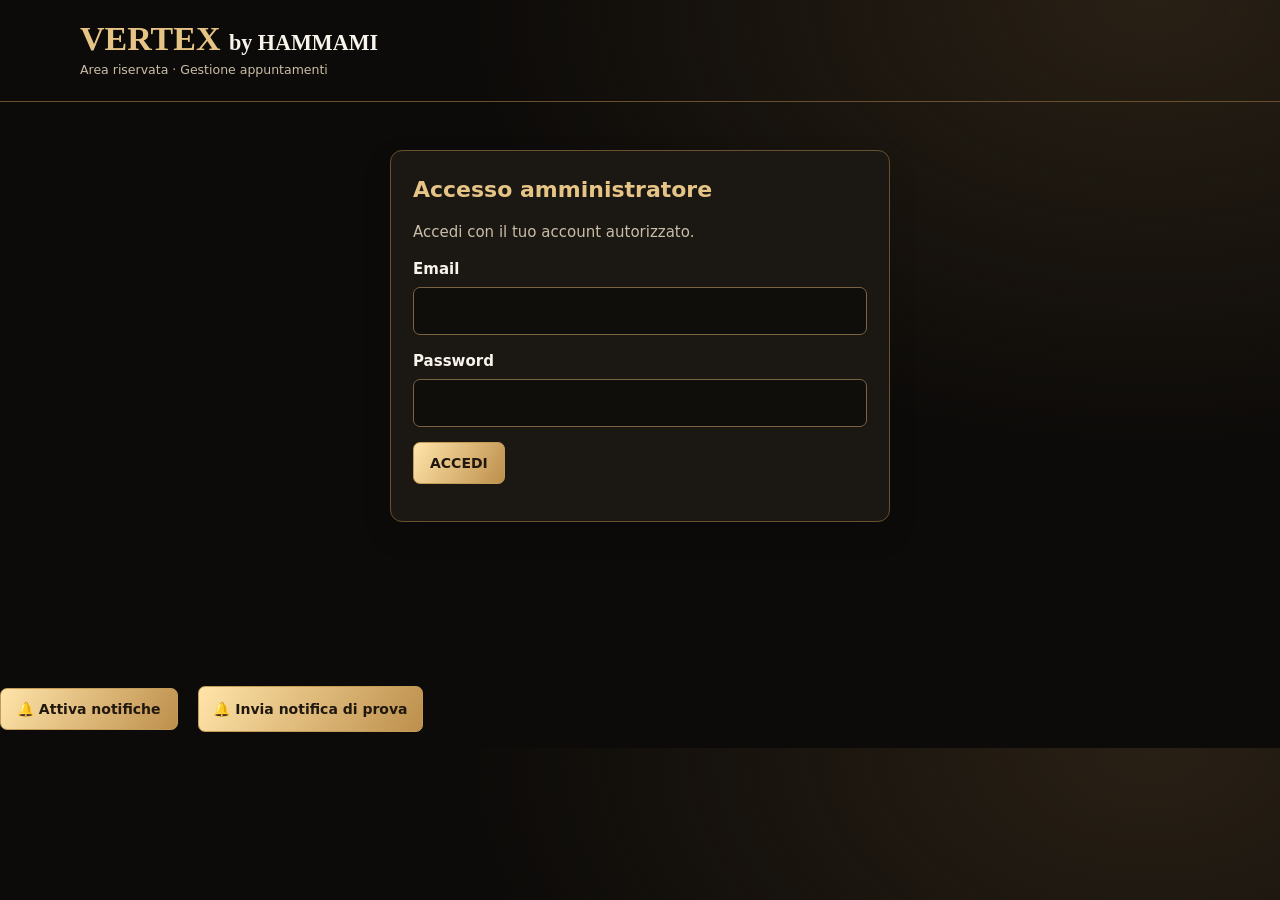
==== admin.html @ 166bf088 "Add files via upload" ====
<!doctype html>
<html lang="it">
<head>
 <link rel="icon" type="image/jpeg" href="logo.jpg">
<link rel="apple-touch-icon" href="logo.jpg">
<meta charset="utf-8">
<meta name="viewport" content="width=device-width, initial-scale=1">
<meta name="theme-color" content="#100d0a">
<title>VERTEX by HAMMAMI | Gestione prenotazioni</title>
<style>
:root{color-scheme:dark;--bg:#0d0b09;--panel:#1b1712;--line:#69502f;--gold:#e6c486;--gold2:#f8dfa6;--text:#f8f3eb;--muted:#c9bda8;--green:#a3dfae;--red:#ffb2a9}
*{box-sizing:border-box}body{margin:0;background:radial-gradient(ellipse at 90% 0%,#292015 0,transparent 42%),var(--bg);color:var(--text);font:15px/1.5 system-ui,-apple-system,Segoe UI,sans-serif}
header{border-bottom:1px solid var(--line);padding:20px max(18px,calc((100vw - 1120px)/2));display:flex;align-items:center;justify-content:space-between;gap:16px}
h1{font:700 clamp(24px,4vw,34px) Georgia,serif;color:var(--gold);margin:0}h1 span{font-size:.65em;color:var(--text)}h2{margin:0 0 5px;color:var(--gold);font-size:22px}small,.muted{color:var(--muted)}main{max-width:1120px;margin:30px auto;padding:0 18px 70px}.panel{border:1px solid var(--line);background:var(--panel);padding:22px;border-radius:12px;margin-bottom:18px;box-shadow:0 12px 30px #0002}
#login{max-width:500px;margin:48px auto}label{display:block;margin:15px 0 6px;font-weight:600}input,select{background:#100e0b;border:1px solid #7a6341;border-radius:7px;color:var(--text);padding:12px 13px;font:inherit;width:100%}
button{font:700 14px system-ui,sans-serif;border:1px solid #c49c58;border-radius:7px;padding:12px 16px;cursor:pointer;color:#20180e;background:linear-gradient(120deg,#ffe4a9,#bd8f4c)}button:hover:not(:disabled){filter:brightness(1.08)}button:disabled{opacity:.55;cursor:wait}button.secondary{background:#201b14;color:var(--gold)}button.danger{background:#512d2a;border-color:#a36c64;color:#fff}button:focus-visible,input:focus-visible,select:focus-visible{outline:3px solid var(--gold)}
.toolbar{display:flex;align-items:center;justify-content:space-between;gap:15px;flex-wrap:wrap}.toolbar-controls{display:flex;align-items:center;gap:9px;flex-wrap:wrap}.toolbar select{width:auto;min-width:155px}.stats{display:flex;gap:10px;flex-wrap:wrap;margin:16px 0}.stat{background:#211b14;border:1px solid #58442b;padding:9px 13px;border-radius:9px;color:var(--muted)}.stat strong{color:var(--gold2);margin-right:5px}
.notice{border:1px solid #947747;border-left:5px solid var(--gold);border-radius:9px;padding:13px 16px;background:#292216;color:var(--gold2);margin-bottom:18px;white-space:pre-wrap;overflow-wrap:anywhere}.notice.error{border-color:#b85e58;border-left-color:#e77e74;color:#ffd1c9;background:#3a211f}.notice.success{border-color:#618c67;border-left-color:#8ed29a;color:#d2f5d8;background:#1c3021}
.cards{display:grid;grid-template-columns:repeat(auto-fit,minmax(min(100%,300px),1fr));gap:12px}.booking{border:1px solid #57442e;background:#1b1712;border-radius:9px;padding:7px 9px;display:flex;flex-direction:column;gap:2px;min-width:0}.booking strong{font-size:16px;color:var(--gold2);overflow-wrap:anywhere}.booking-head{display:flex;align-items:flex-start;justify-content:space-between;gap:9px;padding-bottom:6px;margin-bottom:1px;border-bottom:1px solid #57442e}.booking-head .customer-name{font-size:14px;font-weight:800;color:var(--gold2);min-width:0}.booking-head .appointment-date{font-size:12px;font-weight:800;color:#f8f3eb;text-align:right;line-height:1.35;max-width:58%;overflow-wrap:anywhere}.booking--blocked .booking-head .customer-name{font-size:14px}.booking--blocked .booking-head .appointment-date{font-size:12px}@media(max-width:480px){.booking-head{gap:8px}.booking-head .customer-name{font-size:19px}.booking-head .appointment-date{font-size:14px;max-width:60%}}.booking p{margin:0;overflow-wrap:anywhere;font-size:11px;line-height:1.25}.booking .service-highlight{margin:2px 0 3px;padding:4px 6px;border-left:3px solid var(--gold);background:#241d14;color:var(--gold2);font-size:15px;font-weight:800;line-height:1.25}.booking--blocked .service-highlight{font-size:11px;padding:2px 4px;margin:1px 0}
.booking--blocked{padding:7px 9px;gap:2px;border-radius:9px;background:#191610}.booking--blocked strong{font-size:16px}.booking--blocked p{font-size:11px;line-height:1.25}.booking--blocked .status{display:inline-flex;width:fit-content;margin-top:3px;padding:3px 9px;border:1px solid #52446f;border-radius:999px;background:#272033;font-size:12px}.status{font-weight:750}.status.pending{color:#f5cf70}.status.confirmed{color:var(--green)}.status.rejected,.status.cancelled{color:var(--red)}.status.blocked{color:#c4b8f3}.actions{display:flex;flex-wrap:wrap;gap:6px;margin-top:auto;padding-top:6px}.actions button{flex:1 0 auto;padding:9px 12px;font-size:13px}.booking a{color:var(--gold)}.empty{border:1px dashed var(--line);border-radius:10px;padding:24px;color:var(--muted)}.footnote{font-size:13px;color:var(--muted);margin-top:18px}
[hidden]{display:none!important}@media(max-width:560px){header{padding:17px}main{margin:20px auto}.panel{padding:17px}.toolbar-controls{width:100%}.toolbar-controls select{flex:1}.toolbar-controls button{flex:1}}

/* Gestione orari e modifica appuntamenti */
.schedule-grid,.edit-grid{display:grid;grid-template-columns:repeat(2,minmax(0,1fr));gap:8px 16px}
.schedule-grid .full,.edit-grid .full{grid-column:1/-1}
.schedule-grid label,.edit-grid label{margin-top:8px}
.form-actions{display:flex;gap:9px;flex-wrap:wrap;margin-top:18px}
.form-actions button{flex:1 1 170px}
.hint{font-size:13px;color:var(--muted);margin:7px 0}
.dialog-shell{background:#1b1712;border:1px solid var(--gold);color:var(--text);border-radius:13px;width:min(94vw,600px);max-height:90dvh;overflow-y:auto;padding:23px;box-shadow:0 18px 80px #000b}
.dialog-shell::backdrop{background:#000b}
#schedulePanel h3{margin:0 0 8px;color:var(--gold2)}
@media(max-width:560px){.schedule-grid,.edit-grid{grid-template-columns:1fr}.schedule-grid .full,.edit-grid .full{grid-column:1}.dialog-shell{padding:17px}}
</style>
</head>
<body>
<header><div><h1>VERTEX <span>by HAMMAMI</span></h1><small>Area riservata · Gestione appuntamenti</small></div><button id="logout" class="secondary" hidden>Esci</button></header>
<main>
<section id="login" class="panel"><h2>Accesso amministratore</h2><p class="muted">Accedi con il tuo account autorizzato.</p><form id="loginForm"><label for="email">Email</label><input id="email" type="email" autocomplete="username" required><label for="password">Password</label><input id="password" type="password" autocomplete="current-password" required><p><button id="loginBtn" type="submit">ACCEDI</button></p></form></section>
<section id="dashboard" hidden>

<section class="panel" id="barbersPanel">
  <h2>Gestione barbieri</h2>
  <p class="muted">Attiva o disattiva i barbieri.</p>
  <div id="barbersList">Caricamento barbieri...</div>
</section>

 
 <div class="panel toolbar"><div><h2>Prenotazioni</h2><small>Le richieste vengono confermate solo dal titolare.</small></div><div class="toolbar-controls"><select id="filter" aria-label="Filtra prenotazioni"><option value="all">Tutte</option><option value="pending">In attesa</option><option value="confirmed">Confermate</option><option value="rejected">Rifiutate</option><option value="cancelled">Annullate</option><option value="blocked">Orari bloccati</option></select><button id="toggleSchedule" class="secondary" type="button" aria-expanded="false" aria-controls="schedulePanel">🕒 Gestione orari</button><button id="refresh" class="secondary" type="button">↻ Aggiorna</button></div></div>
 <section id="schedulePanel" class="panel" hidden aria-label="Gestione orari">
  <h3>Blocca un orario</h3>
  <p class="muted">Riserva una pausa, un cliente senza prenotazione o un giorno di chiusura. Il blocco impedisce nuove richieste sovrapposte quando il sito usa Supabase.</p>
  <form id="blockForm">
   <div class="schedule-grid">
    <div><label for="blockDate">Giorno</label><input id="blockDate" type="date" required></div>
    <div><label for="blockReason">Motivo</label><input id="blockReason" maxlength="100" value="Pausa" required></div>
    <div><label for="blockStart">Dalle ore</label><input id="blockStart" type="time" value="13:00" step="300" required></div>
    <div><label for="blockEnd">Alle ore</label><input id="blockEnd" type="time" value="13:30" step="300" required></div>
   </div>
   <div class="form-actions"><button type="submit">🔒 Blocca orario</button><button id="blockDay" type="button" class="secondary">Blocca tutta la giornata</button></div>
   <p class="hint">Per sbloccare, scegli “Orari bloccati” nel filtro e premi “Sblocca” sulla scheda. I blocchi esistenti non vengono cancellati automaticamente.</p>
  </form>
 </section>
 <div id="stats" class="stats" aria-live="polite"></div>
 <div id="dashboardMessage" class="notice" role="status" aria-live="polite">Premi Aggiorna per ricaricare le prenotazioni.</div>
 <div id="cards" class="cards"></div>
 <p class="footnote" id="lastRefresh">Nessun aggiornamento effettuato.</p>
</section>
<div id="loginMessage" class="notice" role="status" aria-live="polite" hidden></div>
</main>
<dialog id="editDialog" class="dialog-shell" aria-labelledby="editTitle">
 <h2 id="editTitle">Modifica prenotazione</h2>
 <p class="hint">La conferma del titolare resta invariata. Un orario occupato non può essere sovrapposto.</p>
 <form id="editForm">
  <div class="edit-grid">
   <div class="full"><label for="editName">Nome cliente</label><input id="editName" maxlength="120" required></div>
   <div class="full"><label for="editPhone">Telefono</label><input id="editPhone" type="tel" maxlength="30" required></div>
   <div class="full"><label for="editService">Servizio</label><input id="editService" maxlength="120" required></div>
   <div><label for="editPrice">Prezzo (€)</label><input id="editPrice" type="number" min="0" max="1000" step="0.01" required></div>
   <div><label for="editDuration">Durata (minuti)</label><input id="editDuration" type="number" min="5" max="240" step="1" required></div>
   <div><label for="editDate">Giorno</label><input id="editDate" type="date" required></div>
   <div><label for="editTime">Ora</label><input id="editTime" type="time" step="60" required></div>
  </div>
  <div class="form-actions"><button type="submit">💾 Salva modifica</button><button type="button" class="secondary" id="cancelEdit">Annulla</button></div>
 </form>
</dialog>
<script>
'use strict';
// Impostazioni riprese ESATTAMENTE dal file admin.html fornito dall'utente.
// Non inserire mai una chiave service_role in questo file.
const SUPABASE_URL='https://xdyrujptrggyhltljmlm.supabase.co';
const SUPABASE_KEY='sb_publishable_PJLP34HkqWKZbwhsN65KKA_12wdK7V8';
const $=id=>document.getElementById(id);
let accessToken='',bookings=[],loading=false;
// Sessione Supabase: persiste nell'app installata; NON memorizzare mai la password.
const VERTEX_SESSION_KEY='vertex_hammami_admin_session_v1';
let vertexSession=null,vertexRefreshPromise=null;
function vertexSaveSession(data){
 if(!data||!data.access_token||!data.refresh_token)throw new Error('Sessione Supabase incompleta.');
 vertexSession={access_token:data.access_token,refresh_token:data.refresh_token,
  expires_at:Date.now()+Math.max(0,Number(data.expires_in||3600))*1000};
 localStorage.setItem(VERTEX_SESSION_KEY,JSON.stringify(vertexSession));
 accessToken=vertexSession.access_token;
}
function vertexClearSession(){
 vertexSession=null;accessToken='';localStorage.removeItem(VERTEX_SESSION_KEY);
}
function vertexReadSession(){
 try{
  const data=JSON.parse(localStorage.getItem(VERTEX_SESSION_KEY)||'null');
  if(data&&typeof data.refresh_token==='string'&&typeof data.access_token==='string'){
   vertexSession=data;accessToken=data.access_token;return true;
  }
 }catch(error){console.warn('Sessione locale non valida:',error);}
 vertexClearSession();return false;
}
async function vertexRefreshSession(force=false){
 if(!vertexSession?.refresh_token)throw new Error('Sessione assente. Accedi di nuovo.');
 if(!force&&vertexSession.expires_at>Date.now()+90000)return accessToken;
 if(vertexRefreshPromise)return vertexRefreshPromise;
 vertexRefreshPromise=(async()=>{
  let response;
  try{response=await fetch(SUPABASE_URL+'/auth/v1/token?grant_type=refresh_token',{
   method:'POST',headers:{'Content-Type':'application/json','apikey':SUPABASE_KEY},
   body:JSON.stringify({refresh_token:vertexSession.refresh_token})
  });}catch(error){throw new Error('Connessione assente: '+error.message);}
  const result=await response.json().catch(()=>({}));
  if(!response.ok){
   if(response.status===400||response.status===401||response.status===403)vertexClearSession();
   throw new Error(result.error_description||result.msg||result.message||'Rinnovo sessione non riuscito');
  }
  vertexSaveSession(result);return accessToken;
 })();
 try{return await vertexRefreshPromise;}finally{vertexRefreshPromise=null;}
}
async function vertexRestoreSession(){
 if(!vertexReadSession())return;
 $('loginMessage').hidden=false;
 $('loginMessage').textContent='Ripristino sessione in corso…';
 try{
  await vertexRefreshSession(true);
  showDashboard(true);
  await Promise.all([loadBarbers(),load()]);
 }catch(error){
  if(!accessToken){showDashboard(false);showNotice('Sessione scaduta. Accedi nuovamente.','error');}
  else{showDashboard(true);showNotice('Connessione non disponibile. Premi Aggiorna quando torna Internet.','error');}
  console.warn('Ripristino accesso VERTEX:',error);
 }
}

 const statusLabels={pending:'In attesa',confirmed:'Confermato',rejected:'Rifiutato',cancelled:'Annullato',blocked:'Orario bloccato'};

let barbers = [];

async function loadBarbers() {
  const result = await api("/functions/v1/admin-bookings", {
    action: "barbers_list"
  }, accessToken);

  barbers = result.barbers || [];
  const container = $("barbersList");
  container.replaceChildren();

  for (const barber of barbers) {
    const row = document.createElement("div");
    row.className = "toolbar";

    const name = document.createElement("strong");
    name.textContent = barber.name;

    const button = document.createElement("button");
    button.type = "button";
    button.textContent = barber.is_active ? "Disattiva" : "Attiva";
    button.onclick = async () => {
      try {
        button.disabled = true;
        await api("/functions/v1/admin-bookings", {
          action: "barber_toggle",
          barber_id: barber.id,
          is_active: !barber.is_active
        }, accessToken);
        await loadBarbers();
      } catch (error) {
        alert(error.message);
        button.disabled = false;
      }
    };

    row.append(name, button);
    container.append(row);
  }
}
function showNotice(text,type='info'){
 const el=accessToken?$('dashboardMessage'):$('loginMessage');
 el.hidden=false;el.textContent=text;el.className='notice'+(type==='error'?' error':type==='success'?' success':'');
}
function showDashboard(yes){$('login').hidden=yes;$('dashboard').hidden=!yes;$('logout').hidden=!yes;$('loginMessage').hidden=yes}
async function api(path,body,token=''){
 const protectedCall=!!token&&!path.startsWith('/auth/v1/token');
 if(protectedCall&&vertexSession)await vertexRefreshSession();
 const request=async()=>{
  try{return await fetch(SUPABASE_URL+path,{method:'POST',headers:{'Content-Type':'application/json','apikey':SUPABASE_KEY,
   ...(token?{'Authorization':'Bearer '+(vertexSession?accessToken:token)}:{})},body:JSON.stringify(body)})}
  catch(e){throw new Error('Impossibile contattare Supabase. Verifica Internet e connessione. '+e.message)}
 };
 let response=await request();
 if(response.status===401&&protectedCall&&vertexSession){
  await vertexRefreshSession(true);response=await request();
 }
 const raw=await response.text();let data={};try{data=raw?JSON.parse(raw):{}}catch{data={error:raw.slice(0,400)}}
 if(!response.ok){const detail=data.error_description||data.msg||data.error||data.message||'Richiesta non riuscita';throw new Error('HTTP '+response.status+' — '+String(detail))}
 return data;
}
function dateRome(value){if(!value)return '—';const d=new Date(value);return Number.isNaN(d.getTime())?'Data non valida':d.toLocaleString('it-IT',{timeZone:'Europe/Rome',dateStyle:'full',timeStyle:'short'})}
function line(card,label,value){const p=document.createElement('p');const strong=document.createElement('b');strong.textContent=label+': ';p.append(strong,document.createTextNode(String(value??'—')));card.append(p)}
function render(){
 const cards=$('cards');cards.replaceChildren();
 const f = $('filter').value;

const today = new Date().toLocaleDateString('sv-SE', {
  timeZone: 'Europe/Rome'
});

const visible = bookings.filter(b => {
  const status = String(b.status || '').toLowerCase();

  if (['cancelled', 'rejected', 'unblocked'].includes(status)) {
    return false;
  }

  const bookingDay = new Date(b.starts_at).toLocaleDateString('sv-SE', {
    timeZone: 'Europe/Rome'
  });

  if (bookingDay < today) return false;

  return f === 'all' || status === f;
});
 $('stats').replaceChildren();
 for(const [label,count] of [['Totale',bookings.length],['In attesa',bookings.filter(b=>b.status==='pending').length],['Confermate',bookings.filter(b=>b.status==='confirmed').length],['Bloccati',bookings.filter(b=>b.status==='blocked').length]]){
  const span=document.createElement('span');span.className='stat';const bold=document.createElement('strong');bold.textContent=String(count);span.append(bold,document.createTextNode(label));$('stats').append(span);
 }
 if(!visible.length){const p=document.createElement('div');p.className='empty';p.textContent='Nessuna prenotazione per questo filtro.';cards.append(p);return}
 // Keep customer appointments together first; blocked time slots are grouped at the end.
 visible.sort((a,b)=>Number(a.status==='blocked')-Number(b.status==='blocked'));
 for(const b of visible){
  const isBlock=b.status==='blocked'||b.customer_name==='BLOCCATO'||b.customer_phone==='ADMIN';
  const card=document.createElement('article');card.className='booking'+(isBlock&&b.status==='blocked'?' booking--blocked':'');
  const head=document.createElement('div');head.className='booking-head';
  const name=document.createElement('strong');name.className='customer-name';name.textContent=isBlock?(b.status==='blocked'?'🔒 Blocco orario':'🔓 Blocco sbloccato'):(b.customer_name||'Cliente');head.append(name);
  const appointmentDate=document.createElement('span');appointmentDate.className='appointment-date';appointmentDate.textContent=dateRome(b.starts_at);head.append(appointmentDate);card.append(head);
  if(b.ends_at)line(card,'Fine',dateRome(b.ends_at));
  if(isBlock){line(card,'Servizio',b.service_name||'—')}else{const service=document.createElement('p');service.className='service-highlight';service.textContent='✂ '+(b.service_name||'—');card.append(service)}
  if(!isBlock)line(card,'Prezzo',b.price!=null?b.price+' €':'—');
  if(!isBlock)line(card,'Telefono',b.customer_phone||'—');
  const st=document.createElement('p');st.className='status '+(isBlock&&b.status==='cancelled'?'confirmed':(b.status||''));st.textContent='Stato: '+(isBlock&&b.status==='cancelled'?'Sbloccato':(statusLabels[b.status]||b.status||'—'));card.append(st);
  if(!isBlock&&b.customer_phone){const phone=String(b.customer_phone).replace(/[^+\d]/g,'');if(phone){const a=document.createElement('a');a.href='tel:'+phone;a.textContent='Chiama il cliente';card.append(a)}}
  const actions=document.createElement('div');actions.className='actions';
  if(b.status==='pending'||b.status==='confirmed'){
   const edit=document.createElement('button');edit.type='button';edit.className='secondary';edit.textContent='✎ Modifica';edit.disabled=loading;edit.onclick=()=>openEdit(b);actions.append(edit);
  }
  if(b.status==='blocked'){
   const unblock=document.createElement('button');unblock.type='button';unblock.className='secondary';unblock.textContent='🔓 Sblocca';unblock.disabled=loading;unblock.onclick=()=>unblockTime(b);actions.append(unblock);
  }
  let choices=[];
  if(b.status==='pending')choices=[['confirmed','Conferma',''],['rejected','Rifiuta','danger'],['cancelled','Annulla','secondary']];
  if(b.status==='confirmed')choices=[['cancelled','Annulla','secondary']];
  for(const [status,label,cls] of choices){const btn=document.createElement('button');btn.type='button';btn.className=cls;btn.textContent=label;btn.disabled=loading;btn.onclick=()=>changeStatus(b,status);actions.append(btn)}
  card.append(actions);cards.append(card);
 }
}
async function load(){
 if(loading)return;loading=true;const btn=$('refresh');btn.disabled=true;btn.textContent='Caricamento…';showNotice('Aggiornamento in corso…');
 try{
  const d=await api('/functions/v1/admin-bookings',{action:'list'},accessToken);
  if(!Array.isArray(d)&&!Array.isArray(d.bookings)&&!Array.isArray(d.data))throw new Error('Formato inatteso della risposta: manca bookings.');
  bookings=Array.isArray(d)?d:Array.isArray(d.bookings)?d.bookings:d.data;
  $('lastRefresh').textContent='Ultimo aggiornamento: '+new Date().toLocaleString('it-IT',{timeZone:'Europe/Rome',dateStyle:'short',timeStyle:'medium'});
  showNotice('✓ Aggiornamento completato. Prenotazioni caricate: '+bookings.length,'success');
 }catch(e){showNotice('Errore durante Aggiorna: '+e.message,'error');console.error('VERTEX caricamento prenotazioni:',e)}
 finally{loading=false;btn.disabled=false;btn.textContent='↻ Aggiorna';render()}
}
// Numero WhatsApp: supporta cellulari italiani e numeri internazionali con prefisso.
function vertexWhatsAppNumber(raw){
 const original=String(raw||'').trim();
 let phone=original.replace(/[^\d+]/g,'');
 if(phone.startsWith('00'))phone=phone.slice(2);
 else if(phone.startsWith('+'))phone=phone.slice(1);
 else if(/^3\d{9}$/.test(phone))phone='39'+phone;
 // Non indovinare il prefisso di numeri esteri senza + o 00.
 return /^\d{8,15}$/.test(phone)&&
  (original.startsWith('+')||original.startsWith('00')||/^393\d{9}$/.test(phone))
  ?phone:'';
}
function vertexWhatsAppConfirmationUrl(b){
 const phone=vertexWhatsAppNumber(b.customer_phone);
 if(!phone)return '';
 const location='Via Terraglio 111, Frescada, Preganziol, Italia';
const maps='https://www.google.com/maps/search/?api=1&query=VERTEX%20by%20HAMMAMI&query_place_id=ChIJ46O6CplJeUcRbBb5pm9VDqM';
 const message=[
  'Ciao '+(b.customer_name||'')+',',
  '',
  '✅ VERTEX HAMMAMI ha confermato il tuo appuntamento.',
  '📅 Data e ora: '+dateRome(b.starts_at),
  '✂️ Servizio: '+(b.service_name||'—'),
  '',
  '📍 '+location,
  maps,
  '',
  'Ti aspettiamo!'
 ].join('\n');
 return 'https://wa.me/'+phone+'?text='+encodeURIComponent(message);
}
function vertexWhatsAppRejectionUrl(b){
 const phone=vertexWhatsAppNumber(b.customer_phone);
 if(!phone)return '';
 const name=String(b.customer_name||'').trim();
 const greeting=name?'Ciao '+name+',':'Ciao,';
 const message=greeting+' mi dispiace, l’orario che hai richiesto non è disponibile. Puoi scegliere un altro orario qui https://www.vertexhammami.it/#prenota. Grazie, VERTEX HAMMAMI.';
 return 'https://wa.me/'+phone+'?text='+encodeURIComponent(message);
}
async function changeStatus(b,status){
 const label=statusLabels[status]||status;
 if(loading)return;
 if(!window.confirm('Confermi di cambiare lo stato di «'+(b.customer_name||'Cliente')+'» in «'+label+'»?'))return;
 const notifyCustomer=status==='confirmed'||status==='rejected';
 const whatsappUrl=status==='confirmed'?vertexWhatsAppConfirmationUrl(b)
  :status==='rejected'?vertexWhatsAppRejectionUrl(b):'';
 // Apri una scheda vuota durante il clic: iOS può bloccare popup aperti dopo await.
 let whatsappTab=null;
 if(whatsappUrl){
  whatsappTab=window.open('about:blank','_blank');
  if(whatsappTab){
   try{whatsappTab.opener=null;whatsappTab.document.title='VERTEX HAMMAMI';whatsappTab.document.body.textContent=status==='rejected'?'Rifiuto in corso…':'Conferma in corso…';}catch(_error){}
  }
 }
 loading=true;
 showNotice('Salvataggio modifica in corso…');
 let saved=false;
 try{
  const result=await api('/functions/v1/admin-bookings',{action:'update',id:b.id,status},accessToken);
  console.info('VERTEX aggiornamento riuscito:',result);
  saved=true;
 }catch(e){
  if(whatsappTab&&!whatsappTab.closed)whatsappTab.close();
  showNotice('Modifica NON salvata: '+e.message,'error');
  window.alert('Impossibile modificare la prenotazione.\n\n'+e.message);
  console.error('VERTEX aggiornamento:',e);
 }finally{
  loading=false;
 }
 if(!saved){render();return;}
 // Apri la bozza WhatsApp solo dopo il salvataggio dello stato.
 if(notifyCustomer){
  if(whatsappUrl){
   if(whatsappTab&&!whatsappTab.closed){
    try{whatsappTab.location.replace(whatsappUrl);}catch(_error){window.location.href=whatsappUrl;}
   }else{
    // Fallback per i browser che impediscono l'apertura di una nuova scheda.
    window.location.href=whatsappUrl;
   }
  }else{
   const savedStatus=status==='rejected'?'Prenotazione rifiutata.':'Prenotazione confermata.';
   window.alert(savedStatus+' Numero WhatsApp mancante o senza prefisso internazionale valido: invia il messaggio manualmente.');
  }
 }
 try{
  await load();
  showNotice('✓ Stato aggiornato a «'+label+'». Elenco ricaricato.','success');
 }catch(e){
  // Non presentare un errore di aggiornamento elenco come un errore di conferma.
  console.error('VERTEX ricaricamento dopo conferma:',e);
  showNotice('✓ Stato salvato. Per aggiornare la lista premi Aggiorna.','success');
 }
 render();
}
// L'API di modifica e blocco è separata: la funzione admin-bookings già funzionante resta intatta.
const SCHEDULE_API='/functions/v1/admin-schedule';
let editingId='';
const romeFormat=new Intl.DateTimeFormat('en-GB',{timeZone:'Europe/Rome',year:'numeric',month:'2-digit',day:'2-digit',hour:'2-digit',minute:'2-digit',hourCycle:'h23'});
function romeParts(value){
 const obj={};for(const part of romeFormat.formatToParts(new Date(value))){if(part.type!=='literal')obj[part.type]=part.value}
 return {day:obj.year+'-'+obj.month+'-'+obj.day,time:obj.hour+':'+obj.minute};
}
function romeToISO(day,time){
 if(!/^\d{4}-\d{2}-\d{2}$/.test(day)||!/^([01]\d|2[0-3]):[0-5]\d$/.test(time))throw new Error('Giorno o ora non valido.');
 const [y,m,d]=day.split('-').map(Number),[h,min]=time.split(':').map(Number);
 const wall=Date.UTC(y,m-1,d,h,min);
 const options=[wall-3600000,wall-7200000].filter(ms=>{
  const p=romeParts(ms);return p.day===day&&p.time===time;
 });
 if(!options.length)throw new Error('Orario non esistente in Italia (cambio ora legale).');
 return new Date(Math.min(...options)).toISOString();
}
function durationMinutes(b){
 const minutes=Math.round((new Date(b.ends_at)-new Date(b.starts_at))/60000);
 return Number.isFinite(minutes)&&minutes>=5&&minutes<=240?minutes:15;
}
function openEdit(b){
 if(loading)return;
 editingId=b.id;
 const p=romeParts(b.starts_at);
 $('editName').value=b.customer_name||'';
 $('editPhone').value=b.customer_phone||'';
 $('editService').value=b.service_name||'';
 $('editPrice').value=b.price??0;
 $('editDuration').value=durationMinutes(b);
 $('editDate').value=p.day;$('editTime').value=p.time;
 $('editDialog').showModal();
}
async function scheduleAction(payload,successText){
 if(loading)return false;
 loading=true;
 showNotice('Salvataggio in corso…');
 try{
  await api(SCHEDULE_API,payload,accessToken);
  loading=false;
  await load();
  showNotice('✓ '+successText,'success');
  return true;
 }catch(e){
  const hint=String(e.message).includes('HTTP 404')?' Verifica che la Edge Function admin-schedule sia stata pubblicata.':'';
  showNotice('Operazione NON salvata: '+e.message+hint,'error');
  window.alert('Operazione non riuscita.\n'+e.message+hint);
  return false;
 }finally{loading=false;render()}
}
$('toggleSchedule').onclick=()=>{
 const panel=$('schedulePanel');panel.hidden=!panel.hidden;
 $('toggleSchedule').setAttribute('aria-expanded',String(!panel.hidden));
 if(!panel.hidden&&!$('blockDate').value)$('blockDate').value=romeParts(Date.now()).day;
};
$('blockForm').addEventListener('submit',async e=>{
 e.preventDefault();
 try{
  const day=$('blockDate').value,start=$('blockStart').value,end=$('blockEnd').value;
  if(end<=start)throw new Error('L’ora finale deve essere successiva a quella iniziale.');
  const starts_at=romeToISO(day,start),ends_at=romeToISO(day,end);
  if(!window.confirm('Bloccare '+day+' dalle '+start+' alle '+end+'?'))return;
  await scheduleAction({action:'block',starts_at,ends_at,reason:$('blockReason').value.trim()},'Orario bloccato.');
 }catch(err){showNotice(err.message,'error')}
});
$('blockDay').onclick=async()=>{
 try{
  const day=$('blockDate').value;
  const starts_at=romeToISO(day,'00:00'),ends_at=romeToISO(day,'23:59');
  if(!window.confirm('Bloccare TUTTA la giornata del '+day+'?'))return;
  await scheduleAction({action:'block',starts_at,ends_at,reason:'Chiusura giornaliera'},'Giornata bloccata.');
 }catch(err){showNotice(err.message,'error')}
};
async function unblockTime(b){
 if(!window.confirm('Sbloccare l’orario del '+dateRome(b.starts_at)+'?'))return;
 await scheduleAction({action:'unblock',id:b.id},'Orario sbloccato.');
}
$('editForm').addEventListener('submit',async e=>{
 e.preventDefault();
 try{
  const starts_at=romeToISO($('editDate').value,$('editTime').value);
  const minutes=Number($('editDuration').value);
  if(!Number.isInteger(minutes)||minutes<5||minutes>240)throw new Error('Durata: da 5 a 240 minuti.');
  const ends_at=new Date(new Date(starts_at).getTime()+minutes*60000).toISOString();
  if(!window.confirm('Salvare le modifiche a questa prenotazione?'))return;
  const ok=await scheduleAction({action:'edit',id:editingId,
   customer_name:$('editName').value.trim(),customer_phone:$('editPhone').value.trim(),
   service_name:$('editService').value.trim(),price:Number($('editPrice').value),
   starts_at,ends_at},'Prenotazione modificata.');
  if(ok)$('editDialog').close();
 }catch(err){showNotice(err.message,'error')}
});
$('cancelEdit').onclick=()=>$('editDialog').close();

$('loginForm').addEventListener('submit',async e=>{
 e.preventDefault();const btn=$('loginBtn');btn.disabled=true;showNotice('Accesso in corso…');
 try{const d=await api('/auth/v1/token?grant_type=password',{email:$('email').value.trim(),password:$('password').value});vertexSaveSession(d);$('password').value='';showDashboard(true);await Promise.all([loadBarbers(),load()])}
 catch(err){showNotice('Accesso non riuscito: '+err.message,'error');console.error('VERTEX accesso:',err)}
 finally{btn.disabled=false}
});
$('logout').onclick=async()=>{
 const oldToken=accessToken;
 if($('editDialog').open)$('editDialog').close();
 $('schedulePanel').hidden=true;vertexClearSession();bookings=[];showDashboard(false);
 showNotice('Sessione chiusa.','success');
 if(oldToken){
  try{await fetch(SUPABASE_URL+'/auth/v1/logout',{method:'POST',headers:{'apikey':SUPABASE_KEY,'Authorization':'Bearer '+oldToken}})}
  catch(error){console.warn('Logout remoto:',error)}
 }
};
$('refresh').onclick=()=>load();$('filter').onchange=render;
// Riaprendo l'app dalla Home o da un link, rinnova la sessione quando serve.
window.addEventListener('pageshow',()=>{if(!accessToken)vertexRestoreSession();});
document.addEventListener('visibilitychange',()=>{
 if(!document.hidden&&vertexSession)vertexRefreshSession().catch(error=>console.warn('Rinnovo:',error));
});
</script>

<script>
if ('serviceWorker' in navigator) {
  window.addEventListener('load', async () => {
    try {
      const registration = await navigator.serviceWorker.register('./vertex-sw.js');
      console.log('VERTEX Service Worker OK:', registration.scope);
    } catch (error) {
      console.error('VERTEX Service Worker ERROR:', error);
    }
  });
}
</script>

<button id="enableNotifications" type="button">
  🔔 Attiva notifiche
</button>


<script>
function vapidToBytes(base64) {
  const padding = "=".repeat((4 - base64.length % 4) % 4);
  const value = (base64 + padding)
    .replace(/-/g, "+")
    .replace(/_/g, "/");

  const raw = atob(value);
  return Uint8Array.from(raw, c => c.charCodeAt(0));
}

document.getElementById("enableNotifications")
  .addEventListener("click", async () => {
    const button = document.getElementById("enableNotifications");

    if (!accessToken) {
      alert("Accedi come amministratore prima di attivare le notifiche.");
      return;
    }

    if (
      !("serviceWorker" in navigator) ||
      !("PushManager" in window) ||
      !("Notification" in window)
    ) {
      alert("Le notifiche Push non sono supportate su questo dispositivo.");
      return;
    }

    button.disabled = true;

    try {
      const permission = await Notification.requestPermission();

      if (permission !== "granted") {
        alert("Autorizzazione notifiche non concessa.");
        return;
      }

      const registration =
        await navigator.serviceWorker.register("./vertex-sw.js");

      const response = await api(
        "/functions/v1/vertex-push",
        { action: "public_key" },
        accessToken
      );

      if (!response.publicKey) {
        throw new Error("Chiave VAPID pubblica mancante.");
      }

      let subscription =
        await registration.pushManager.getSubscription();

      if (!subscription) {
        subscription = await registration.pushManager.subscribe({
          userVisibleOnly: true,
          applicationServerKey: vapidToBytes(response.publicKey)
        });
      }

      const result = await api(
        "/functions/v1/vertex-push",
        {
          action: "subscribe",
          subscription: subscription.toJSON()
        },
        accessToken
      );

      if (!result.success) {
        throw new Error("Registrazione del dispositivo non riuscita.");
      }

      alert("✅ iPhone registrato per le notifiche Push!");
    } catch (error) {
      console.error("VERTEX Push:", error);
      alert("Errore notifiche: " + error.message);
    } finally {
      button.disabled = false;
    }
  });
</script>

<button id="testPushNotification" type="button"
  style="margin:16px;padding:14px;">
  🔔 Invia notifica di prova
</button>

<script>
document.getElementById("testPushNotification")
  .addEventListener("click", async () => {
    if (!accessToken) {
      alert("Accedi come amministratore.");
      return;
    }

    const button = document.getElementById("testPushNotification");
    button.disabled = true;

    try {
      const result = await api(
        "/functions/v1/vertex-push-send",
        { action: "test" },
        accessToken
      );

      alert(
        "Risultato test Push:\n" +
        "Inviati: " + result.sent + "\n" +
        "Falliti: " + result.failed
      );
    } catch (error) {
      alert("Errore test Push: " + error.message);
    } finally {
      button.disabled = false;
    }
  });
</script>

</body>
</html>
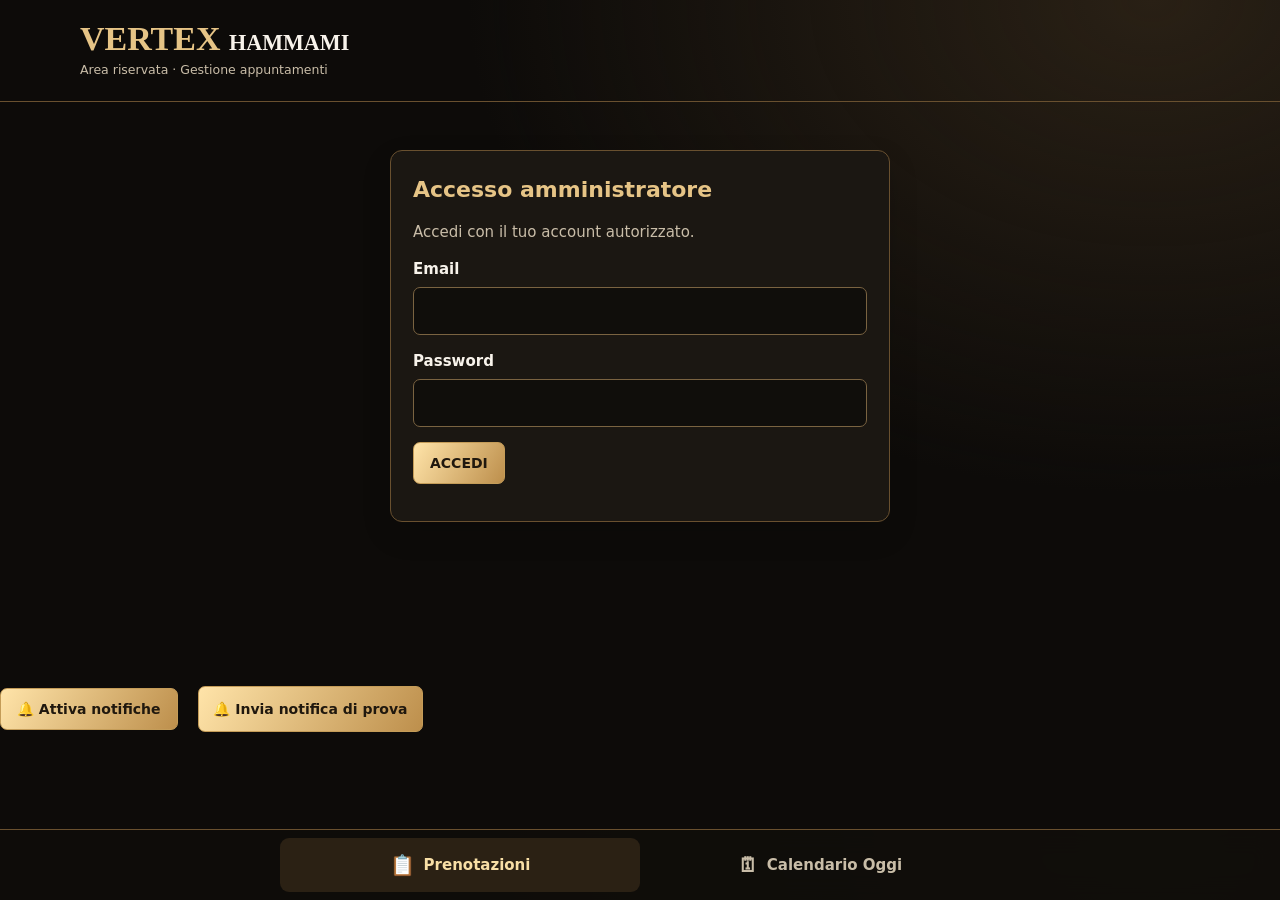
==== commit 0ae20af7: "Add files via upload" ====
--- a/admin.html
+++ b/admin.html
@@ -9,16 +9,16 @@
 <title>VERTEX by HAMMAMI | Gestione prenotazioni</title>
 <style>
 :root{color-scheme:dark;--bg:#0d0b09;--panel:#1b1712;--line:#69502f;--gold:#e6c486;--gold2:#f8dfa6;--text:#f8f3eb;--muted:#c9bda8;--green:#a3dfae;--red:#ffb2a9}
-*{box-sizing:border-box}body{margin:0;background:radial-gradient(ellipse at 90% 0%,#292015 0,transparent 42%),var(--bg);color:var(--text);font:15px/1.5 system-ui,-apple-system,Segoe UI,sans-serif}
+*{box-sizing:border-box}body{margin:0;padding-bottom:82px;background:radial-gradient(ellipse at 90% 0%,#292015 0,transparent 42%),var(--bg);color:var(--text);font:15px/1.5 system-ui,-apple-system,Segoe UI,sans-serif}
 header{border-bottom:1px solid var(--line);padding:20px max(18px,calc((100vw - 1120px)/2));display:flex;align-items:center;justify-content:space-between;gap:16px}
 h1{font:700 clamp(24px,4vw,34px) Georgia,serif;color:var(--gold);margin:0}h1 span{font-size:.65em;color:var(--text)}h2{margin:0 0 5px;color:var(--gold);font-size:22px}small,.muted{color:var(--muted)}main{max-width:1120px;margin:30px auto;padding:0 18px 70px}.panel{border:1px solid var(--line);background:var(--panel);padding:22px;border-radius:12px;margin-bottom:18px;box-shadow:0 12px 30px #0002}
 #login{max-width:500px;margin:48px auto}label{display:block;margin:15px 0 6px;font-weight:600}input,select{background:#100e0b;border:1px solid #7a6341;border-radius:7px;color:var(--text);padding:12px 13px;font:inherit;width:100%}
 button{font:700 14px system-ui,sans-serif;border:1px solid #c49c58;border-radius:7px;padding:12px 16px;cursor:pointer;color:#20180e;background:linear-gradient(120deg,#ffe4a9,#bd8f4c)}button:hover:not(:disabled){filter:brightness(1.08)}button:disabled{opacity:.55;cursor:wait}button.secondary{background:#201b14;color:var(--gold)}button.danger{background:#512d2a;border-color:#a36c64;color:#fff}button:focus-visible,input:focus-visible,select:focus-visible{outline:3px solid var(--gold)}
 .toolbar{display:flex;align-items:center;justify-content:space-between;gap:15px;flex-wrap:wrap}.toolbar-controls{display:flex;align-items:center;gap:9px;flex-wrap:wrap}.toolbar select{width:auto;min-width:155px}.stats{display:flex;gap:10px;flex-wrap:wrap;margin:16px 0}.stat{background:#211b14;border:1px solid #58442b;padding:9px 13px;border-radius:9px;color:var(--muted)}.stat strong{color:var(--gold2);margin-right:5px}
 .notice{border:1px solid #947747;border-left:5px solid var(--gold);border-radius:9px;padding:13px 16px;background:#292216;color:var(--gold2);margin-bottom:18px;white-space:pre-wrap;overflow-wrap:anywhere}.notice.error{border-color:#b85e58;border-left-color:#e77e74;color:#ffd1c9;background:#3a211f}.notice.success{border-color:#618c67;border-left-color:#8ed29a;color:#d2f5d8;background:#1c3021}
-.cards{display:grid;grid-template-columns:repeat(auto-fit,minmax(min(100%,300px),1fr));gap:12px}.booking{border:1px solid #57442e;background:#1b1712;border-radius:9px;padding:7px 9px;display:flex;flex-direction:column;gap:2px;min-width:0}.booking strong{font-size:16px;color:var(--gold2);overflow-wrap:anywhere}.booking-head{display:flex;align-items:flex-start;justify-content:space-between;gap:9px;padding-bottom:6px;margin-bottom:1px;border-bottom:1px solid #57442e}.booking-head .customer-name{font-size:14px;font-weight:800;color:var(--gold2);min-width:0}.booking-head .appointment-date{font-size:12px;font-weight:800;color:#f8f3eb;text-align:right;line-height:1.35;max-width:58%;overflow-wrap:anywhere}.booking--blocked .booking-head .customer-name{font-size:14px}.booking--blocked .booking-head .appointment-date{font-size:12px}@media(max-width:480px){.booking-head{gap:8px}.booking-head .customer-name{font-size:19px}.booking-head .appointment-date{font-size:14px;max-width:60%}}.booking p{margin:0;overflow-wrap:anywhere;font-size:11px;line-height:1.25}.booking .service-highlight{margin:2px 0 3px;padding:4px 6px;border-left:3px solid var(--gold);background:#241d14;color:var(--gold2);font-size:15px;font-weight:800;line-height:1.25}.booking--blocked .service-highlight{font-size:11px;padding:2px 4px;margin:1px 0}
-.booking--blocked{padding:7px 9px;gap:2px;border-radius:9px;background:#191610}.booking--blocked strong{font-size:16px}.booking--blocked p{font-size:11px;line-height:1.25}.booking--blocked .status{display:inline-flex;width:fit-content;margin-top:3px;padding:3px 9px;border:1px solid #52446f;border-radius:999px;background:#272033;font-size:12px}.status{font-weight:750}.status.pending{color:#f5cf70}.status.confirmed{color:var(--green)}.status.rejected,.status.cancelled{color:var(--red)}.status.blocked{color:#c4b8f3}.actions{display:flex;flex-wrap:wrap;gap:6px;margin-top:auto;padding-top:6px}.actions button{flex:1 0 auto;padding:9px 12px;font-size:13px}.booking a{color:var(--gold)}.empty{border:1px dashed var(--line);border-radius:10px;padding:24px;color:var(--muted)}.footnote{font-size:13px;color:var(--muted);margin-top:18px}
+.cards{display:grid;grid-template-columns:repeat(auto-fit,minmax(min(100%,330px),1fr));gap:14px}.booking{border:1px solid #57442e;background:#1b1712;border-radius:11px;padding:19px;display:flex;flex-direction:column;gap:7px;min-width:0;cursor:pointer}.booking:hover{border-color:#c49c58}.booking:focus-visible{outline:3px solid var(--gold)}.booking strong{font-size:19px;color:var(--gold2);overflow-wrap:anywhere}.booking .appointment-time{order:-2;margin:-2px 0 4px;padding:10px 12px;border:1px solid #8c6b3d;border-radius:8px;background:#241d14;color:#f8dfa6;font-size:18px;font-weight:800;line-height:1.35}.booking .customer-name{order:-1;font-size:19px}.booking p{margin:0;overflow-wrap:anywhere}.status{font-weight:750}.status.pending{color:#f5cf70}.status.confirmed{color:var(--green)}.status.rejected,.status.cancelled{color:var(--red)}.status.blocked{color:#c4b8f3}.actions{display:flex;flex-wrap:wrap;gap:8px;margin-top:auto;padding-top:10px}.actions button{flex:1 0 auto}.booking a{color:var(--gold)}.empty{border:1px dashed var(--line);border-radius:10px;padding:24px;color:var(--muted)}.footnote{font-size:13px;color:var(--muted);margin-top:18px}
 [hidden]{display:none!important}@media(max-width:560px){header{padding:17px}main{margin:20px auto}.panel{padding:17px}.toolbar-controls{width:100%}.toolbar-controls select{flex:1}.toolbar-controls button{flex:1}}
+.bottom-nav{position:fixed;z-index:50;inset:auto 0 0;display:grid;grid-template-columns:1fr 1fr;padding:8px max(12px,calc((100vw - 720px)/2)) calc(8px + env(safe-area-inset-bottom));background:#100d0aee;border-top:1px solid #69502f;backdrop-filter:blur(12px)}.bottom-nav a{min-height:54px;display:flex;align-items:center;justify-content:center;gap:9px;border-radius:9px;color:var(--muted);text-decoration:none;font-weight:750}.bottom-nav a[aria-current="page"]{background:#2b2114;color:var(--gold2)}.bottom-nav .nav-icon{font-size:20px}@media(max-width:420px){.bottom-nav a{font-size:13px;gap:6px}}
 
 /* Gestione orari e modifica appuntamenti */
 .schedule-grid,.edit-grid{display:grid;grid-template-columns:repeat(2,minmax(0,1fr));gap:8px 16px}
@@ -30,23 +30,29 @@
 .dialog-shell{background:#1b1712;border:1px solid var(--gold);color:var(--text);border-radius:13px;width:min(94vw,600px);max-height:90dvh;overflow-y:auto;padding:23px;box-shadow:0 18px 80px #000b}
 .dialog-shell::backdrop{background:#000b}
 #schedulePanel h3{margin:0 0 8px;color:var(--gold2)}
+.booking-dialog{background:#1b1712;border:1px solid var(--gold);color:var(--text);border-radius:13px;width:min(94vw,600px);max-height:90dvh;overflow-y:auto;padding:22px;box-shadow:0 18px 80px #000b}.booking-dialog::backdrop{background:#000b}.detail-grid{display:grid;grid-template-columns:repeat(2,minmax(0,1fr));gap:8px;margin:14px 0}.detail-item{padding:9px;background:#241d14;border-radius:7px;overflow-wrap:anywhere}.detail-item b{color:var(--gold2)}.detail-actions{display:grid;grid-template-columns:repeat(2,minmax(0,1fr));gap:8px;margin:14px 0 8px}.detail-actions .wide{grid-column:1/-1}.detail-actions button{width:100%}.detail-actions .paid{background:#24422a;border-color:#699872;color:#d2f5d8}.detail-actions .danger{background:#512d2a;border-color:#a36c64;color:#fff}.dialog-close{width:100%}
 @media(max-width:560px){.schedule-grid,.edit-grid{grid-template-columns:1fr}.schedule-grid .full,.edit-grid .full{grid-column:1}.dialog-shell{padding:17px}}
+@media(max-width:560px){.booking-dialog{padding:16px}.detail-grid{grid-template-columns:1fr}.detail-actions{grid-template-columns:1fr 1fr}}
 </style>
 </head>
 <body>
-<header><div><h1>VERTEX <span>by HAMMAMI</span></h1><small>Area riservata · Gestione appuntamenti</small></div><button id="logout" class="secondary" hidden>Esci</button></header>
+<header><div><h1>VERTEX <span>HAMMAMI</span></h1><small>Area riservata · Gestione appuntamenti</small></div><nav class="toolbar-controls"><button id="logout" class="secondary" hidden>Esci</button></nav></header>
 <main>
 <section id="login" class="panel"><h2>Accesso amministratore</h2><p class="muted">Accedi con il tuo account autorizzato.</p><form id="loginForm"><label for="email">Email</label><input id="email" type="email" autocomplete="username" required><label for="password">Password</label><input id="password" type="password" autocomplete="current-password" required><p><button id="loginBtn" type="submit">ACCEDI</button></p></form></section>
 <section id="dashboard" hidden>
 
-<section class="panel" id="barbersPanel">
-  <h2>Gestione barbieri</h2>
-  <p class="muted">Attiva o disattiva i barbieri.</p>
-  <div id="barbersList">Caricamento barbieri...</div>
-</section>
-
- 
- <div class="panel toolbar"><div><h2>Prenotazioni</h2><small>Le richieste vengono confermate solo dal titolare.</small></div><div class="toolbar-controls"><select id="filter" aria-label="Filtra prenotazioni"><option value="all">Tutte</option><option value="pending">In attesa</option><option value="confirmed">Confermate</option><option value="rejected">Rifiutate</option><option value="cancelled">Annullate</option><option value="blocked">Orari bloccati</option></select><button id="toggleSchedule" class="secondary" type="button" aria-expanded="false" aria-controls="schedulePanel">🕒 Gestione orari</button><button id="refresh" class="secondary" type="button">↻ Aggiorna</button></div></div>
+ <div class="panel toolbar"><div><h2>Prenotazioni</h2><small>Le richieste vengono confermate solo dal titolare. Premi una scheda per gestirla.</small></div><div class="toolbar-controls"><select id="filter" aria-label="Filtra prenotazioni"><option value="all">Tutte</option><option value="pending">In attesa</option><option value="confirmed">Confermate</option><option value="rejected">Rifiutate</option><option value="cancelled">Annullate</option><option value="blocked">Orari bloccati</option><option value="paid">Pagate</option><option value="hidden">Eliminate / nascoste</option></select><button id="toggleSchedule" class="secondary" type="button" aria-expanded="false" aria-controls="schedulePanel">🕒 Gestione orari</button><button id="refresh" class="secondary" type="button">↻ Aggiorna</button></div></div>
+ <section class="panel" aria-label="Periodo dell’agenda">
+  <div class="toolbar"><div><h2>Agenda</h2><p class="muted" id="agendaRange"></p></div>
+   <div class="toolbar-controls">
+    <button type="button" class="secondary" id="today">Oggi</button>
+    <button type="button" class="secondary" id="previous" aria-label="Periodo precedente">←</button>
+    <button type="button" class="secondary" id="next" aria-label="Periodo successivo">→</button>
+    <select id="agendaMode" aria-label="Vista"><option value="day">Giorno</option><option value="week">Settimana</option></select>
+    <input type="date" id="agendaDate" aria-label="Data dell’agenda" style="width:auto;max-width:100%">
+   </div>
+  </div>
+ </section>
  <section id="schedulePanel" class="panel" hidden aria-label="Gestione orari">
   <h3>Blocca un orario</h3>
   <p class="muted">Riserva una pausa, un cliente senza prenotazione o un giorno di chiusura. Il blocco impedisce nuove richieste sovrapposte quando il sito usa Supabase.</p>
@@ -68,6 +74,7 @@
 </section>
 <div id="loginMessage" class="notice" role="status" aria-live="polite" hidden></div>
 </main>
+<nav class="bottom-nav" aria-label="Pagine amministratore"><a href="./admin.html" aria-current="page"><span class="nav-icon" aria-hidden="true">📋</span><span>Prenotazioni</span></a><a href="./calendar.html"><span class="nav-icon" aria-hidden="true">🗓</span><span>Calendario Oggi</span></a></nav>
 <dialog id="editDialog" class="dialog-shell" aria-labelledby="editTitle">
  <h2 id="editTitle">Modifica prenotazione</h2>
  <p class="hint">La conferma del titolare resta invariata. Un orario occupato non può essere sovrapposto.</p>
@@ -84,7 +91,31 @@
   <div class="form-actions"><button type="submit">💾 Salva modifica</button><button type="button" class="secondary" id="cancelEdit">Annulla</button></div>
  </form>
 </dialog>
-<script>
+
+<dialog id="bookingDetails" class="booking-dialog" aria-labelledby="bookingDetailName">
+ <h2 id="bookingDetailName"></h2><div id="bookingDetailBody" class="detail-grid"></div>
+ <div id="bookingDetailActions" class="detail-actions"></div>
+ <button id="closeBookingDetails" type="button" class="secondary dialog-close">Chiudi</button>
+</dialog>
+
+
+<button id="enableNotifications" type="button">
+  🔔 Attiva notifiche
+</button>
+
+
+
+
+<button id="testPushNotification" type="button"
+  style="margin:16px;padding:14px;">
+  🔔 Invia notifica di prova
+</button>
+
+
+
+<script type="module">
+
+import { agendaDay, agendaRange, shiftDay } from './agenda.mjs';
 'use strict';
 // Impostazioni riprese ESATTAMENTE dal file admin.html fornito dall'utente.
 // Non inserire mai una chiave service_role in questo file.
@@ -94,7 +125,7 @@
 let accessToken='',bookings=[],loading=false;
 // Sessione Supabase: persiste nell'app installata; NON memorizzare mai la password.
 const VERTEX_SESSION_KEY='vertex_hammami_admin_session_v1';
-let vertexSession=null,vertexRefreshPromise=null;
+let vertexSession=null,vertexRefreshPromise=null,sessionGeneration=0;
 function vertexSaveSession(data){
  if(!data||!data.access_token||!data.refresh_token)throw new Error('Sessione Supabase incompleta.');
  vertexSession={access_token:data.access_token,refresh_token:data.refresh_token,
@@ -103,7 +134,7 @@
  accessToken=vertexSession.access_token;
 }
 function vertexClearSession(){
- vertexSession=null;accessToken='';localStorage.removeItem(VERTEX_SESSION_KEY);
+ sessionGeneration++;vertexSession=null;accessToken='';localStorage.removeItem(VERTEX_SESSION_KEY);
 }
 function vertexReadSession(){
  try{
@@ -118,6 +149,7 @@
  if(!vertexSession?.refresh_token)throw new Error('Sessione assente. Accedi di nuovo.');
  if(!force&&vertexSession.expires_at>Date.now()+90000)return accessToken;
  if(vertexRefreshPromise)return vertexRefreshPromise;
+ const requestSession=sessionGeneration;
  vertexRefreshPromise=(async()=>{
   let response;
   try{response=await fetch(SUPABASE_URL+'/auth/v1/token?grant_type=refresh_token',{
@@ -125,6 +157,7 @@
    body:JSON.stringify({refresh_token:vertexSession.refresh_token})
   });}catch(error){throw new Error('Connessione assente: '+error.message);}
   const result=await response.json().catch(()=>({}));
+  if(requestSession!==sessionGeneration)throw new Error('Sessione terminata.');
   if(!response.ok){
    if(response.status===400||response.status===401||response.status===403)vertexClearSession();
    throw new Error(result.error_description||result.msg||result.message||'Rinnovo sessione non riuscito');
@@ -140,56 +173,20 @@
  try{
   await vertexRefreshSession(true);
   showDashboard(true);
-  await Promise.all([loadBarbers(),load()]);
+  await load();
  }catch(error){
   if(!accessToken){showDashboard(false);showNotice('Sessione scaduta. Accedi nuovamente.','error');}
-  else{showDashboard(true);showNotice('Connessione non disponibile. Premi Aggiorna quando torna Internet.','error');}
+  else{showDashboard(true);showNotice(location.protocol==='file:'?'Il file è aperto da Downloads (file://). Non dipende dalla fibra: apri la pagina dal sito HTTPS o da localhost per collegarti a Supabase.':'La sessione è presente, ma Supabase non ha risposto. Controlla il collegamento alla pagina/API e premi Aggiorna.','error');}
   console.warn('Ripristino accesso VERTEX:',error);
  }
 }
 
  const statusLabels={pending:'In attesa',confirmed:'Confermato',rejected:'Rifiutato',cancelled:'Annullato',blocked:'Orario bloccato'};
-
-let barbers = [];
-
-async function loadBarbers() {
-  const result = await api("/functions/v1/admin-bookings", {
-    action: "barbers_list"
-  }, accessToken);
-
-  barbers = result.barbers || [];
-  const container = $("barbersList");
-  container.replaceChildren();
-
-  for (const barber of barbers) {
-    const row = document.createElement("div");
-    row.className = "toolbar";
-
-    const name = document.createElement("strong");
-    name.textContent = barber.name;
-
-    const button = document.createElement("button");
-    button.type = "button";
-    button.textContent = barber.is_active ? "Disattiva" : "Attiva";
-    button.onclick = async () => {
-      try {
-        button.disabled = true;
-        await api("/functions/v1/admin-bookings", {
-          action: "barber_toggle",
-          barber_id: barber.id,
-          is_active: !barber.is_active
-        }, accessToken);
-        await loadBarbers();
-      } catch (error) {
-        alert(error.message);
-        button.disabled = false;
-      }
-    };
-
-    row.append(name, button);
-    container.append(row);
-  }
-}
+const PAID_KEY='vertex_hammami_paid_ids_v1';
+const HIDDEN_KEY='vertex_hammami_calendar_hidden_ids_v1';
+function savedIds(key){try{return new Set(JSON.parse(localStorage.getItem(key)||'[]').map(String))}catch{return new Set()}}
+function storeIds(key,set){localStorage.setItem(key,JSON.stringify([...set]))}
+
 function showNotice(text,type='info'){
  const el=accessToken?$('dashboardMessage'):$('loginMessage');
  el.hidden=false;el.textContent=text;el.className='notice'+(type==='error'?' error':type==='success'?' success':'');
@@ -213,71 +210,105 @@
 }
 function dateRome(value){if(!value)return '—';const d=new Date(value);return Number.isNaN(d.getTime())?'Data non valida':d.toLocaleString('it-IT',{timeZone:'Europe/Rome',dateStyle:'full',timeStyle:'short'})}
 function line(card,label,value){const p=document.createElement('p');const strong=document.createElement('b');strong.textContent=label+': ';p.append(strong,document.createTextNode(String(value??'—')));card.append(p)}
+function openBookingDetails(b){
+ const isBlock=b.status==='blocked'||b.customer_name==='BLOCCATO'||b.customer_phone==='ADMIN';
+ if(isBlock)return;
+ const paid=savedIds(PAID_KEY),hidden=savedIds(HIDDEN_KEY),id=String(b.id);
+ $('bookingDetailName').textContent=b.customer_name||'Cliente';
+ const body=$('bookingDetailBody');body.replaceChildren();
+ const duration=Math.round((Date.parse(b.ends_at)-Date.parse(b.starts_at))/60000);
+ const fields=[['Data',dateRome(b.starts_at)],['Orario',new Date(b.starts_at).toLocaleTimeString('it-IT',{timeZone:'Europe/Rome',hour:'2-digit',minute:'2-digit'})+(b.ends_at?' – '+new Date(b.ends_at).toLocaleTimeString('it-IT',{timeZone:'Europe/Rome',hour:'2-digit',minute:'2-digit'}):'')],['Servizio',b.service_name||'—'],['Durata',Number.isFinite(duration)&&duration>0?duration+' min':'—'],['Prezzo',b.price==null?'—':b.price+' €'],['Telefono',b.customer_phone||'—'],['Stato',paid.has(id)?'Pagato':(statusLabels[b.status]||b.status||'—')]];
+ for(const [label,value] of fields){const item=document.createElement('div');item.className='detail-item';const bold=document.createElement('b');bold.textContent=label+': ';item.append(bold,document.createTextNode(String(value)));body.append(item)}
+ const actions=$('bookingDetailActions');actions.replaceChildren();
+ const add=(label,fn,className='')=>{const button=document.createElement('button');button.type='button';button.textContent=label;if(className)button.className=className;button.disabled=loading;button.onclick=fn;actions.append(button)};
+ if(b.customer_phone){const phone=String(b.customer_phone).replace(/[^+\d]/g,'');if(phone)add('☎ Chiama',()=>location.href='tel:'+phone,'secondary')}
+ if(paid.has(id))add('↩ Annulla “Pagato”',()=>{const ids=savedIds(PAID_KEY);ids.delete(id);storeIds(PAID_KEY,ids);$('bookingDetails').close();render();showNotice('Pagamento rimosso.','success')},'secondary');
+ else if(['pending','confirmed'].includes(b.status))add('✓ Pagato',()=>{const ids=savedIds(PAID_KEY);ids.add(id);storeIds(PAID_KEY,ids);$('bookingDetails').close();render();showNotice('Pagamento registrato. Appuntamento tolto dalla lista operativa.','success')},'paid');
+ if(hidden.has(id))add('Ripristina appuntamento',()=>{const ids=savedIds(HIDDEN_KEY);ids.delete(id);storeIds(HIDDEN_KEY,ids);$('bookingDetails').close();render();showNotice('Appuntamento ripristinato.','success')},'secondary');
+ else add('Elimina',()=>{if(!confirm('Nascondere questo appuntamento dalle liste operative? Il record resta conservato in Supabase e potrai ripristinarlo dal filtro “Eliminate / nascoste”.'))return;const ids=savedIds(HIDDEN_KEY);ids.add(id);storeIds(HIDDEN_KEY,ids);$('bookingDetails').close();render();showNotice('Appuntamento nascosto.','success')},'danger');
+ if(['pending','confirmed'].includes(b.status))add('Annulla appuntamento',()=>{$('bookingDetails').close();changeStatus(b,'cancelled')},'secondary');
+ if(b.status==='pending'){
+  add('Conferma',()=>{$('bookingDetails').close();changeStatus(b,'confirmed')});
+  add('Rifiuta',()=>{$('bookingDetails').close();changeStatus(b,'rejected')},'danger');
+ }
+ add('✎ Modifica',()=>{$('bookingDetails').close();openEdit(b)});
+ $('bookingDetails').showModal();
+}
 function render(){
  const cards=$('cards');cards.replaceChildren();
  const f = $('filter').value;
 
-const today = new Date().toLocaleDateString('sv-SE', {
-  timeZone: 'Europe/Rome'
-});
-
-const visible = bookings.filter(b => {
-  const status = String(b.status || '').toLowerCase();
-
-  if (['cancelled', 'rejected', 'unblocked'].includes(status)) {
-    return false;
-  }
-
-  const bookingDay = new Date(b.starts_at).toLocaleDateString('sv-SE', {
-    timeZone: 'Europe/Rome'
-  });
-
-  if (bookingDay < today) return false;
-
-  return f === 'all' || status === f;
-});
+ const [from,until]=agendaRange($('agendaDate').value,$('agendaMode').value==='week');
+ const format=day=>new Date(day+'T12:00:00Z').toLocaleDateString('it-IT',{timeZone:'UTC',dateStyle:'full'});
+ $('agendaRange').textContent=$('agendaMode').value==='week' ? format(from)+' – '+format(shiftDay(until,-1)) : format(from);
+ const periodBookings=bookings.filter(b=>{
+  if(!Number.isFinite(Date.parse(b.starts_at)))return false;
+  const day=agendaDay(b.starts_at);
+  const end=Date.parse(b.ends_at);
+  const lastDay=Number.isFinite(end)?agendaDay(end-1):day;
+  return day<until && lastDay>=from && b.status!=='unblocked';
+ }).sort((a,b)=>Date.parse(a.starts_at)-Date.parse(b.starts_at));
+ const paidIds=savedIds(PAID_KEY),hiddenIds=savedIds(HIDDEN_KEY);
+ const visible=periodBookings.filter(b=>{
+  const id=String(b.id);
+  if(f==='hidden')return hiddenIds.has(id);
+  if(hiddenIds.has(id))return false;
+  if(f==='paid')return paidIds.has(id);
+  if(paidIds.has(id))return false;
+  return f==='all'||b.status===f;
+ });
  $('stats').replaceChildren();
- for(const [label,count] of [['Totale',bookings.length],['In attesa',bookings.filter(b=>b.status==='pending').length],['Confermate',bookings.filter(b=>b.status==='confirmed').length],['Bloccati',bookings.filter(b=>b.status==='blocked').length]]){
+ for(const [label,count] of [['Totale',periodBookings.length],['In attesa',periodBookings.filter(b=>b.status==='pending').length],['Confermate',periodBookings.filter(b=>b.status==='confirmed').length],['Bloccati',periodBookings.filter(b=>b.status==='blocked').length]]){
   const span=document.createElement('span');span.className='stat';const bold=document.createElement('strong');bold.textContent=String(count);span.append(bold,document.createTextNode(label));$('stats').append(span);
  }
  if(!visible.length){const p=document.createElement('div');p.className='empty';p.textContent='Nessuna prenotazione per questo filtro.';cards.append(p);return}
- // Keep customer appointments together first; blocked time slots are grouped at the end.
- visible.sort((a,b)=>Number(a.status==='blocked')-Number(b.status==='blocked'));
  for(const b of visible){
+  const card=document.createElement('article');card.className='booking';
   const isBlock=b.status==='blocked'||b.customer_name==='BLOCCATO'||b.customer_phone==='ADMIN';
-  const card=document.createElement('article');card.className='booking'+(isBlock&&b.status==='blocked'?' booking--blocked':'');
-  const head=document.createElement('div');head.className='booking-head';
-  const name=document.createElement('strong');name.className='customer-name';name.textContent=isBlock?(b.status==='blocked'?'🔒 Blocco orario':'🔓 Blocco sbloccato'):(b.customer_name||'Cliente');head.append(name);
-  const appointmentDate=document.createElement('span');appointmentDate.className='appointment-date';appointmentDate.textContent=dateRome(b.starts_at);head.append(appointmentDate);card.append(head);
+  const when=document.createElement('div');when.className='appointment-time';when.textContent=dateRome(b.starts_at);card.append(when);
+  const name=document.createElement('strong');name.className='customer-name';name.textContent=isBlock?(b.status==='blocked'?'🔒 Blocco orario':'🔓 Blocco sbloccato'):(b.customer_name||'Cliente');card.append(name);
   if(b.ends_at)line(card,'Fine',dateRome(b.ends_at));
-  if(isBlock){line(card,'Servizio',b.service_name||'—')}else{const service=document.createElement('p');service.className='service-highlight';service.textContent='✂ '+(b.service_name||'—');card.append(service)}
+  line(card,'Servizio',b.service_name||'—');
+  if(!isBlock && Date.parse(b.ends_at)>Date.parse(b.starts_at))line(card,'Durata',Math.round((Date.parse(b.ends_at)-Date.parse(b.starts_at))/60000)+' min');
   if(!isBlock)line(card,'Prezzo',b.price!=null?b.price+' €':'—');
   if(!isBlock)line(card,'Telefono',b.customer_phone||'—');
   const st=document.createElement('p');st.className='status '+(isBlock&&b.status==='cancelled'?'confirmed':(b.status||''));st.textContent='Stato: '+(isBlock&&b.status==='cancelled'?'Sbloccato':(statusLabels[b.status]||b.status||'—'));card.append(st);
-  if(!isBlock&&b.customer_phone){const phone=String(b.customer_phone).replace(/[^+\d]/g,'');if(phone){const a=document.createElement('a');a.href='tel:'+phone;a.textContent='Chiama il cliente';card.append(a)}}
-  const actions=document.createElement('div');actions.className='actions';
-  if(b.status==='pending'||b.status==='confirmed'){
-   const edit=document.createElement('button');edit.type='button';edit.className='secondary';edit.textContent='✎ Modifica';edit.disabled=loading;edit.onclick=()=>openEdit(b);actions.append(edit);
+  if(isBlock){
+   const actions=document.createElement('div');actions.className='actions';
+   if(b.status==='blocked'){const unblock=document.createElement('button');unblock.type='button';unblock.className='secondary';unblock.textContent='🔓 Sblocca';unblock.disabled=loading;unblock.onclick=e=>{e.stopPropagation();unblockTime(b)};actions.append(unblock)}
+   card.append(actions);
+  }else{
+   card.tabIndex=0;card.setAttribute('role','button');card.setAttribute('aria-label','Apri appuntamento di '+(b.customer_name||'Cliente'));
+   card.onclick=()=>openBookingDetails(b);
+   card.onkeydown=e=>{if(e.key==='Enter'||e.key===' '){e.preventDefault();openBookingDetails(b)}};
   }
-  if(b.status==='blocked'){
-   const unblock=document.createElement('button');unblock.type='button';unblock.className='secondary';unblock.textContent='🔓 Sblocca';unblock.disabled=loading;unblock.onclick=()=>unblockTime(b);actions.append(unblock);
-  }
-  let choices=[];
-  if(b.status==='pending')choices=[['confirmed','Conferma',''],['rejected','Rifiuta','danger'],['cancelled','Annulla','secondary']];
-  if(b.status==='confirmed')choices=[['cancelled','Annulla','secondary']];
-  for(const [status,label,cls] of choices){const btn=document.createElement('button');btn.type='button';btn.className=cls;btn.textContent=label;btn.disabled=loading;btn.onclick=()=>changeStatus(b,status);actions.append(btn)}
-  card.append(actions);cards.append(card);
- }
-}
-async function load(){
- if(loading)return;loading=true;const btn=$('refresh');btn.disabled=true;btn.textContent='Caricamento…';showNotice('Aggiornamento in corso…');
+  cards.append(card);
+ }
+}
+async function load({quiet=false}={}){
+ if(loading||!accessToken)return false;
+ const requestSession=sessionGeneration;loading=true;const btn=$('refresh');
+ if(!quiet){btn.disabled=true;btn.textContent='Caricamento…';showNotice('Aggiornamento in corso…');}
  try{
   const d=await api('/functions/v1/admin-bookings',{action:'list'},accessToken);
+  if(requestSession!==sessionGeneration)return false;
   if(!Array.isArray(d)&&!Array.isArray(d.bookings)&&!Array.isArray(d.data))throw new Error('Formato inatteso della risposta: manca bookings.');
   bookings=Array.isArray(d)?d:Array.isArray(d.bookings)?d.bookings:d.data;
   $('lastRefresh').textContent='Ultimo aggiornamento: '+new Date().toLocaleString('it-IT',{timeZone:'Europe/Rome',dateStyle:'short',timeStyle:'medium'});
-  showNotice('✓ Aggiornamento completato. Prenotazioni caricate: '+bookings.length,'success');
- }catch(e){showNotice('Errore durante Aggiorna: '+e.message,'error');console.error('VERTEX caricamento prenotazioni:',e)}
+  if(!quiet || $('dashboardMessage').dataset.syncError){
+   showNotice('Agenda aggiornata.','success');
+   delete $('dashboardMessage').dataset.syncError;
+  }
+  return true;
+ }catch(e){
+  if(requestSession!==sessionGeneration)return false;
+  if(/^HTTP (401|403)\b/.test(e.message)||!accessToken){
+   vertexClearSession();bookings=[];showDashboard(false);
+  }
+  $('dashboardMessage').dataset.syncError='1';
+  showNotice('Agenda non aggiornata: '+e.message,'error');
+  return false;
+ }
  finally{loading=false;btn.disabled=false;btn.textContent='↻ Aggiorna';render()}
 }
 // Numero WhatsApp: supporta cellulari italiani e numeri internazionali con prefisso.
@@ -311,27 +342,17 @@
  ].join('\n');
  return 'https://wa.me/'+phone+'?text='+encodeURIComponent(message);
 }
-function vertexWhatsAppRejectionUrl(b){
- const phone=vertexWhatsAppNumber(b.customer_phone);
- if(!phone)return '';
- const name=String(b.customer_name||'').trim();
- const greeting=name?'Ciao '+name+',':'Ciao,';
- const message=greeting+' mi dispiace, l’orario che hai richiesto non è disponibile. Puoi scegliere un altro orario qui https://www.vertexhammami.it/#prenota. Grazie, VERTEX HAMMAMI.';
- return 'https://wa.me/'+phone+'?text='+encodeURIComponent(message);
-}
 async function changeStatus(b,status){
  const label=statusLabels[status]||status;
  if(loading)return;
  if(!window.confirm('Confermi di cambiare lo stato di «'+(b.customer_name||'Cliente')+'» in «'+label+'»?'))return;
- const notifyCustomer=status==='confirmed'||status==='rejected';
- const whatsappUrl=status==='confirmed'?vertexWhatsAppConfirmationUrl(b)
-  :status==='rejected'?vertexWhatsAppRejectionUrl(b):'';
+ const whatsappUrl=status==='confirmed'?vertexWhatsAppConfirmationUrl(b):'';
  // Apri una scheda vuota durante il clic: iOS può bloccare popup aperti dopo await.
  let whatsappTab=null;
  if(whatsappUrl){
   whatsappTab=window.open('about:blank','_blank');
   if(whatsappTab){
-   try{whatsappTab.opener=null;whatsappTab.document.title='VERTEX HAMMAMI';whatsappTab.document.body.textContent=status==='rejected'?'Rifiuto in corso…':'Conferma in corso…';}catch(_error){}
+   try{whatsappTab.opener=null;whatsappTab.document.title='VERTEX HAMMAMI';whatsappTab.document.body.textContent='Conferma in corso…';}catch(_error){}
   }
  }
  loading=true;
@@ -350,8 +371,8 @@
   loading=false;
  }
  if(!saved){render();return;}
- // Apri la bozza WhatsApp solo dopo il salvataggio dello stato.
- if(notifyCustomer){
+ // La conferma risulta salvata: WhatsApp si apre solo ora, mai prima.
+ if(status==='confirmed'){
   if(whatsappUrl){
    if(whatsappTab&&!whatsappTab.closed){
     try{whatsappTab.location.replace(whatsappUrl);}catch(_error){window.location.href=whatsappUrl;}
@@ -360,13 +381,11 @@
     window.location.href=whatsappUrl;
    }
   }else{
-   const savedStatus=status==='rejected'?'Prenotazione rifiutata.':'Prenotazione confermata.';
-   window.alert(savedStatus+' Numero WhatsApp mancante o senza prefisso internazionale valido: invia il messaggio manualmente.');
+   window.alert('Prenotazione confermata. Numero WhatsApp mancante o senza prefisso internazionale valido: invia il messaggio manualmente.');
   }
  }
  try{
-  await load();
-  showNotice('✓ Stato aggiornato a «'+label+'». Elenco ricaricato.','success');
+  if(await load())showNotice('✓ Stato aggiornato a «'+label+'».','success');
  }catch(e){
   // Non presentare un errore di aggiornamento elenco come un errore di conferma.
   console.error('VERTEX ricaricamento dopo conferma:',e);
@@ -415,8 +434,7 @@
  try{
   await api(SCHEDULE_API,payload,accessToken);
   loading=false;
-  await load();
-  showNotice('✓ '+successText,'success');
+  if(await load())showNotice('✓ '+successText,'success');
   return true;
  }catch(e){
   const hint=String(e.message).includes('HTTP 404')?' Verifica che la Edge Function admin-schedule sia stata pubblicata.':'';
@@ -443,7 +461,7 @@
 $('blockDay').onclick=async()=>{
  try{
   const day=$('blockDate').value;
-  const starts_at=romeToISO(day,'00:00'),ends_at=romeToISO(day,'23:59');
+  const starts_at=romeToISO(day,'00:00'),ends_at=romeToISO(shiftDay(day,1),'00:00');
   if(!window.confirm('Bloccare TUTTA la giornata del '+day+'?'))return;
   await scheduleAction({action:'block',starts_at,ends_at,reason:'Chiusura giornaliera'},'Giornata bloccata.');
  }catch(err){showNotice(err.message,'error')}
@@ -471,7 +489,7 @@
 
 $('loginForm').addEventListener('submit',async e=>{
  e.preventDefault();const btn=$('loginBtn');btn.disabled=true;showNotice('Accesso in corso…');
- try{const d=await api('/auth/v1/token?grant_type=password',{email:$('email').value.trim(),password:$('password').value});vertexSaveSession(d);$('password').value='';showDashboard(true);await Promise.all([loadBarbers(),load()])}
+ try{const d=await api('/auth/v1/token?grant_type=password',{email:$('email').value.trim(),password:$('password').value});vertexSaveSession(d);$('password').value='';showDashboard(true);await load()}
  catch(err){showNotice('Accesso non riuscito: '+err.message,'error');console.error('VERTEX accesso:',err)}
  finally{btn.disabled=false}
 });
@@ -486,14 +504,20 @@
  }
 };
 $('refresh').onclick=()=>load();$('filter').onchange=render;
+$('agendaDate').value=agendaDay();
+$('agendaDate').onchange=()=>{if(!$('agendaDate').value)$('agendaDate').value=agendaDay();render();};
+$('agendaMode').onchange=render;
+$('today').onclick=()=>{$('agendaDate').value=agendaDay();$('agendaMode').value='day';render();void load({quiet:true});};
+for(const [id,direction] of [['previous',-1],['next',1]]){
+ $(id).onclick=()=>{$('agendaDate').value=shiftDay($('agendaDate').value,direction*($('agendaMode').value==='week'?7:1));render();};
+}
+setInterval(()=>{if(!document.hidden&&accessToken)void load({quiet:true});},15000);
 // Riaprendo l'app dalla Home o da un link, rinnova la sessione quando serve.
 window.addEventListener('pageshow',()=>{if(!accessToken)vertexRestoreSession();});
 document.addEventListener('visibilitychange',()=>{
- if(!document.hidden&&vertexSession)vertexRefreshSession().catch(error=>console.warn('Rinnovo:',error));
+ if(!document.hidden&&accessToken)void load({quiet:true});
 });
-</script>
-
-<script>
+
 if ('serviceWorker' in navigator) {
   window.addEventListener('load', async () => {
     try {
@@ -504,14 +528,8 @@
     }
   });
 }
-</script>
-
-<button id="enableNotifications" type="button">
-  🔔 Attiva notifiche
-</button>
-
-
-<script>
+
+
 function vapidToBytes(base64) {
   const padding = "=".repeat((4 - base64.length % 4) % 4);
   const value = (base64 + padding)
@@ -594,14 +612,8 @@
       button.disabled = false;
     }
   });
-</script>
-
-<button id="testPushNotification" type="button"
-  style="margin:16px;padding:14px;">
-  🔔 Invia notifica di prova
-</button>
-
-<script>
+
+
 document.getElementById("testPushNotification")
   .addEventListener("click", async () => {
     if (!accessToken) {
@@ -631,6 +643,5 @@
     }
   });
 </script>
-
 </body>
-</html>+</html>
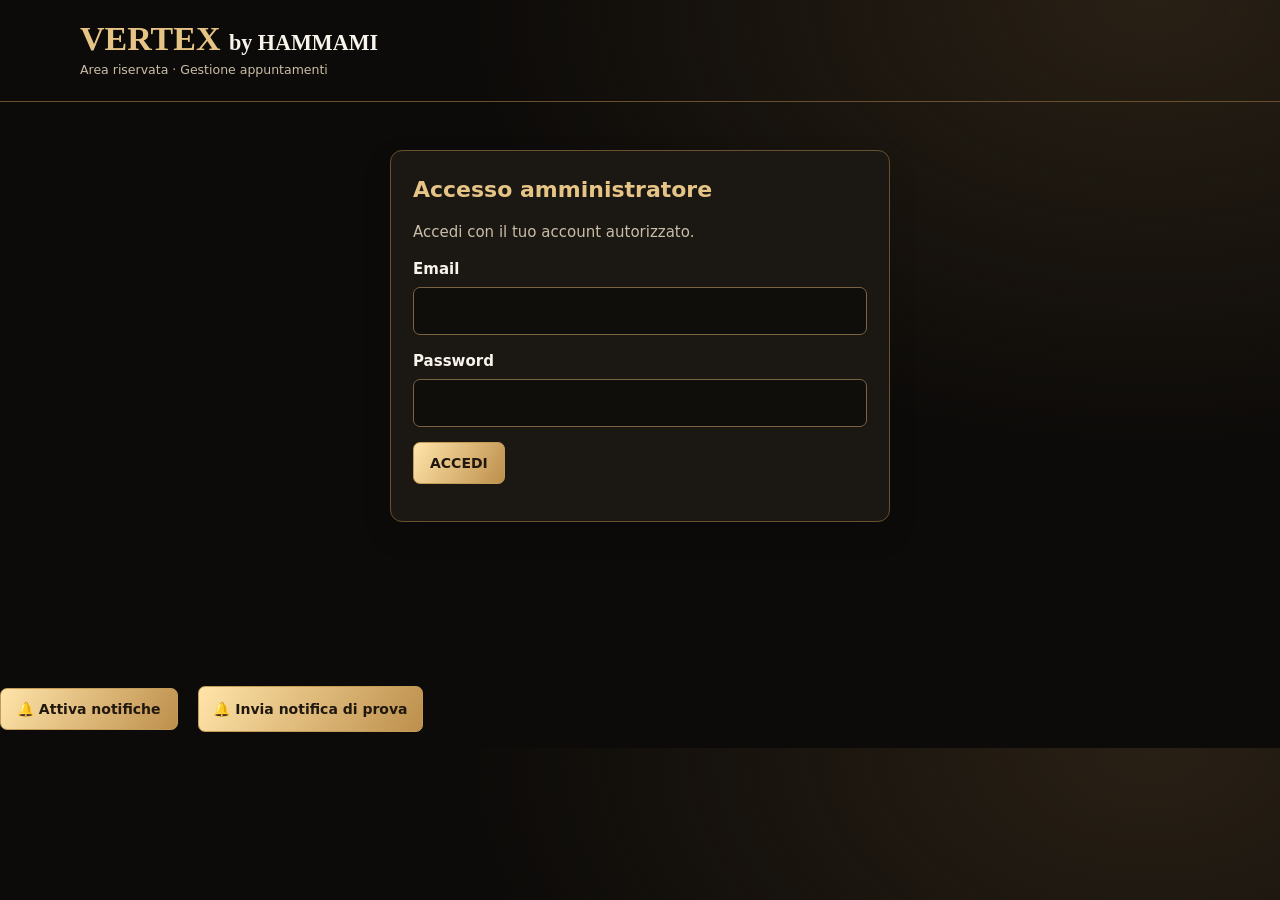
==== commit f394ce00: "Add files via upload" ====
--- a/admin.html
+++ b/admin.html
@@ -9,16 +9,16 @@
 <title>VERTEX by HAMMAMI | Gestione prenotazioni</title>
 <style>
 :root{color-scheme:dark;--bg:#0d0b09;--panel:#1b1712;--line:#69502f;--gold:#e6c486;--gold2:#f8dfa6;--text:#f8f3eb;--muted:#c9bda8;--green:#a3dfae;--red:#ffb2a9}
-*{box-sizing:border-box}body{margin:0;padding-bottom:82px;background:radial-gradient(ellipse at 90% 0%,#292015 0,transparent 42%),var(--bg);color:var(--text);font:15px/1.5 system-ui,-apple-system,Segoe UI,sans-serif}
+*{box-sizing:border-box}body{margin:0;background:radial-gradient(ellipse at 90% 0%,#292015 0,transparent 42%),var(--bg);color:var(--text);font:15px/1.5 system-ui,-apple-system,Segoe UI,sans-serif}
 header{border-bottom:1px solid var(--line);padding:20px max(18px,calc((100vw - 1120px)/2));display:flex;align-items:center;justify-content:space-between;gap:16px}
 h1{font:700 clamp(24px,4vw,34px) Georgia,serif;color:var(--gold);margin:0}h1 span{font-size:.65em;color:var(--text)}h2{margin:0 0 5px;color:var(--gold);font-size:22px}small,.muted{color:var(--muted)}main{max-width:1120px;margin:30px auto;padding:0 18px 70px}.panel{border:1px solid var(--line);background:var(--panel);padding:22px;border-radius:12px;margin-bottom:18px;box-shadow:0 12px 30px #0002}
 #login{max-width:500px;margin:48px auto}label{display:block;margin:15px 0 6px;font-weight:600}input,select{background:#100e0b;border:1px solid #7a6341;border-radius:7px;color:var(--text);padding:12px 13px;font:inherit;width:100%}
 button{font:700 14px system-ui,sans-serif;border:1px solid #c49c58;border-radius:7px;padding:12px 16px;cursor:pointer;color:#20180e;background:linear-gradient(120deg,#ffe4a9,#bd8f4c)}button:hover:not(:disabled){filter:brightness(1.08)}button:disabled{opacity:.55;cursor:wait}button.secondary{background:#201b14;color:var(--gold)}button.danger{background:#512d2a;border-color:#a36c64;color:#fff}button:focus-visible,input:focus-visible,select:focus-visible{outline:3px solid var(--gold)}
 .toolbar{display:flex;align-items:center;justify-content:space-between;gap:15px;flex-wrap:wrap}.toolbar-controls{display:flex;align-items:center;gap:9px;flex-wrap:wrap}.toolbar select{width:auto;min-width:155px}.stats{display:flex;gap:10px;flex-wrap:wrap;margin:16px 0}.stat{background:#211b14;border:1px solid #58442b;padding:9px 13px;border-radius:9px;color:var(--muted)}.stat strong{color:var(--gold2);margin-right:5px}
 .notice{border:1px solid #947747;border-left:5px solid var(--gold);border-radius:9px;padding:13px 16px;background:#292216;color:var(--gold2);margin-bottom:18px;white-space:pre-wrap;overflow-wrap:anywhere}.notice.error{border-color:#b85e58;border-left-color:#e77e74;color:#ffd1c9;background:#3a211f}.notice.success{border-color:#618c67;border-left-color:#8ed29a;color:#d2f5d8;background:#1c3021}
-.cards{display:grid;grid-template-columns:repeat(auto-fit,minmax(min(100%,330px),1fr));gap:14px}.booking{border:1px solid #57442e;background:#1b1712;border-radius:11px;padding:19px;display:flex;flex-direction:column;gap:7px;min-width:0;cursor:pointer}.booking:hover{border-color:#c49c58}.booking:focus-visible{outline:3px solid var(--gold)}.booking strong{font-size:19px;color:var(--gold2);overflow-wrap:anywhere}.booking .appointment-time{order:-2;margin:-2px 0 4px;padding:10px 12px;border:1px solid #8c6b3d;border-radius:8px;background:#241d14;color:#f8dfa6;font-size:18px;font-weight:800;line-height:1.35}.booking .customer-name{order:-1;font-size:19px}.booking p{margin:0;overflow-wrap:anywhere}.status{font-weight:750}.status.pending{color:#f5cf70}.status.confirmed{color:var(--green)}.status.rejected,.status.cancelled{color:var(--red)}.status.blocked{color:#c4b8f3}.actions{display:flex;flex-wrap:wrap;gap:8px;margin-top:auto;padding-top:10px}.actions button{flex:1 0 auto}.booking a{color:var(--gold)}.empty{border:1px dashed var(--line);border-radius:10px;padding:24px;color:var(--muted)}.footnote{font-size:13px;color:var(--muted);margin-top:18px}
+.cards{display:grid;grid-template-columns:repeat(auto-fit,minmax(min(100%,300px),1fr));gap:12px}.booking{border:1px solid #57442e;background:#1b1712;border-radius:9px;padding:7px 9px;display:flex;flex-direction:column;gap:2px;min-width:0}.booking strong{font-size:16px;color:var(--gold2);overflow-wrap:anywhere}.booking-head{display:flex;align-items:flex-start;justify-content:space-between;gap:9px;padding-bottom:6px;margin-bottom:1px;border-bottom:1px solid #57442e}.booking-head .customer-name{font-size:14px;font-weight:800;color:var(--gold2);min-width:0}.booking-head .appointment-date{font-size:12px;font-weight:800;color:#f8f3eb;text-align:right;line-height:1.35;max-width:58%;overflow-wrap:anywhere}.booking--blocked .booking-head .customer-name{font-size:14px}.booking--blocked .booking-head .appointment-date{font-size:12px}@media(max-width:480px){.booking-head{gap:8px}.booking-head .customer-name{font-size:19px}.booking-head .appointment-date{font-size:14px;max-width:60%}}.booking p{margin:0;overflow-wrap:anywhere;font-size:11px;line-height:1.25}.booking .service-highlight{margin:2px 0 3px;padding:4px 6px;border-left:3px solid var(--gold);background:#241d14;color:var(--gold2);font-size:15px;font-weight:800;line-height:1.25}.booking--blocked .service-highlight{font-size:11px;padding:2px 4px;margin:1px 0}
+.booking--blocked{padding:7px 9px;gap:2px;border-radius:9px;background:#191610}.booking--blocked strong{font-size:16px}.booking--blocked p{font-size:11px;line-height:1.25}.booking--blocked .status{display:inline-flex;width:fit-content;margin-top:3px;padding:3px 9px;border:1px solid #52446f;border-radius:999px;background:#272033;font-size:12px}.status{font-weight:750}.status.pending{color:#f5cf70}.status.confirmed{color:var(--green)}.status.rejected,.status.cancelled{color:var(--red)}.status.blocked{color:#c4b8f3}.actions{display:flex;flex-wrap:wrap;gap:6px;margin-top:auto;padding-top:6px}.actions button{flex:1 0 auto;padding:9px 12px;font-size:13px}.booking a{color:var(--gold)}.empty{border:1px dashed var(--line);border-radius:10px;padding:24px;color:var(--muted)}.footnote{font-size:13px;color:var(--muted);margin-top:18px}
 [hidden]{display:none!important}@media(max-width:560px){header{padding:17px}main{margin:20px auto}.panel{padding:17px}.toolbar-controls{width:100%}.toolbar-controls select{flex:1}.toolbar-controls button{flex:1}}
-.bottom-nav{position:fixed;z-index:50;inset:auto 0 0;display:grid;grid-template-columns:1fr 1fr;padding:8px max(12px,calc((100vw - 720px)/2)) calc(8px + env(safe-area-inset-bottom));background:#100d0aee;border-top:1px solid #69502f;backdrop-filter:blur(12px)}.bottom-nav a{min-height:54px;display:flex;align-items:center;justify-content:center;gap:9px;border-radius:9px;color:var(--muted);text-decoration:none;font-weight:750}.bottom-nav a[aria-current="page"]{background:#2b2114;color:var(--gold2)}.bottom-nav .nav-icon{font-size:20px}@media(max-width:420px){.bottom-nav a{font-size:13px;gap:6px}}
 
 /* Gestione orari e modifica appuntamenti */
 .schedule-grid,.edit-grid{display:grid;grid-template-columns:repeat(2,minmax(0,1fr));gap:8px 16px}
@@ -30,29 +30,28 @@
 .dialog-shell{background:#1b1712;border:1px solid var(--gold);color:var(--text);border-radius:13px;width:min(94vw,600px);max-height:90dvh;overflow-y:auto;padding:23px;box-shadow:0 18px 80px #000b}
 .dialog-shell::backdrop{background:#000b}
 #schedulePanel h3{margin:0 0 8px;color:var(--gold2)}
-.booking-dialog{background:#1b1712;border:1px solid var(--gold);color:var(--text);border-radius:13px;width:min(94vw,600px);max-height:90dvh;overflow-y:auto;padding:22px;box-shadow:0 18px 80px #000b}.booking-dialog::backdrop{background:#000b}.detail-grid{display:grid;grid-template-columns:repeat(2,minmax(0,1fr));gap:8px;margin:14px 0}.detail-item{padding:9px;background:#241d14;border-radius:7px;overflow-wrap:anywhere}.detail-item b{color:var(--gold2)}.detail-actions{display:grid;grid-template-columns:repeat(2,minmax(0,1fr));gap:8px;margin:14px 0 8px}.detail-actions .wide{grid-column:1/-1}.detail-actions button{width:100%}.detail-actions .paid{background:#24422a;border-color:#699872;color:#d2f5d8}.detail-actions .danger{background:#512d2a;border-color:#a36c64;color:#fff}.dialog-close{width:100%}
 @media(max-width:560px){.schedule-grid,.edit-grid{grid-template-columns:1fr}.schedule-grid .full,.edit-grid .full{grid-column:1}.dialog-shell{padding:17px}}
-@media(max-width:560px){.booking-dialog{padding:16px}.detail-grid{grid-template-columns:1fr}.detail-actions{grid-template-columns:1fr 1fr}}
 </style>
 </head>
 <body>
-<header><div><h1>VERTEX <span>HAMMAMI</span></h1><small>Area riservata · Gestione appuntamenti</small></div><nav class="toolbar-controls"><button id="logout" class="secondary" hidden>Esci</button></nav></header>
+<header><div><h1>VERTEX <span>by HAMMAMI</span></h1><small>Area riservata · Gestione appuntamenti</small></div><button id="logout" class="secondary" hidden>Esci</button></header>
 <main>
 <section id="login" class="panel"><h2>Accesso amministratore</h2><p class="muted">Accedi con il tuo account autorizzato.</p><form id="loginForm"><label for="email">Email</label><input id="email" type="email" autocomplete="username" required><label for="password">Password</label><input id="password" type="password" autocomplete="current-password" required><p><button id="loginBtn" type="submit">ACCEDI</button></p></form></section>
 <section id="dashboard" hidden>
 
- <div class="panel toolbar"><div><h2>Prenotazioni</h2><small>Le richieste vengono confermate solo dal titolare. Premi una scheda per gestirla.</small></div><div class="toolbar-controls"><select id="filter" aria-label="Filtra prenotazioni"><option value="all">Tutte</option><option value="pending">In attesa</option><option value="confirmed">Confermate</option><option value="rejected">Rifiutate</option><option value="cancelled">Annullate</option><option value="blocked">Orari bloccati</option><option value="paid">Pagate</option><option value="hidden">Eliminate / nascoste</option></select><button id="toggleSchedule" class="secondary" type="button" aria-expanded="false" aria-controls="schedulePanel">🕒 Gestione orari</button><button id="refresh" class="secondary" type="button">↻ Aggiorna</button></div></div>
- <section class="panel" aria-label="Periodo dell’agenda">
-  <div class="toolbar"><div><h2>Agenda</h2><p class="muted" id="agendaRange"></p></div>
-   <div class="toolbar-controls">
-    <button type="button" class="secondary" id="today">Oggi</button>
-    <button type="button" class="secondary" id="previous" aria-label="Periodo precedente">←</button>
-    <button type="button" class="secondary" id="next" aria-label="Periodo successivo">→</button>
-    <select id="agendaMode" aria-label="Vista"><option value="day">Giorno</option><option value="week">Settimana</option></select>
-    <input type="date" id="agendaDate" aria-label="Data dell’agenda" style="width:auto;max-width:100%">
-   </div>
-  </div>
- </section>
+<section class="panel" id="barbersPanel">
+  <h2>Gestione barbieri</h2>
+  <p class="muted">Quando un collaboratore inizia, premi “Attiva / nuovo nome” e inserisci il suo nome. Quando termina, premi “Disattiva”; il prossimo collaboratore potrà usare lo stesso posto con un nuovo nome.</p>
+  <form id="addBarberForm" class="toolbar" style="margin:12px 0">
+    <label for="newBarberName" class="sr-only">Nome del barbiere</label>
+    <input id="newBarberName" name="name" type="text" maxlength="80" placeholder="Nome del barbiere" required style="max-width:420px">
+    <button id="addBarberButton" type="submit">＋ Aggiungi nome</button>
+  </form>
+  <div id="barbersList">Caricamento barbieri...</div>
+</section>
+
+ 
+ <div class="panel toolbar"><div><h2>Prenotazioni</h2><small>Le richieste vengono confermate solo dal titolare.</small></div><div class="toolbar-controls"><select id="filter" aria-label="Filtra prenotazioni"><option value="all">Tutte</option><option value="pending">In attesa</option><option value="confirmed">Confermate</option><option value="rejected">Rifiutate</option><option value="cancelled">Annullate</option><option value="blocked">Orari bloccati</option></select><button id="toggleSchedule" class="secondary" type="button" aria-expanded="false" aria-controls="schedulePanel">🕒 Gestione orari</button><button id="refresh" class="secondary" type="button">↻ Aggiorna</button></div></div>
  <section id="schedulePanel" class="panel" hidden aria-label="Gestione orari">
   <h3>Blocca un orario</h3>
   <p class="muted">Riserva una pausa, un cliente senza prenotazione o un giorno di chiusura. Il blocco impedisce nuove richieste sovrapposte quando il sito usa Supabase.</p>
@@ -74,7 +73,6 @@
 </section>
 <div id="loginMessage" class="notice" role="status" aria-live="polite" hidden></div>
 </main>
-<nav class="bottom-nav" aria-label="Pagine amministratore"><a href="./admin.html" aria-current="page"><span class="nav-icon" aria-hidden="true">📋</span><span>Prenotazioni</span></a><a href="./calendar.html"><span class="nav-icon" aria-hidden="true">🗓</span><span>Calendario Oggi</span></a></nav>
 <dialog id="editDialog" class="dialog-shell" aria-labelledby="editTitle">
  <h2 id="editTitle">Modifica prenotazione</h2>
  <p class="hint">La conferma del titolare resta invariata. Un orario occupato non può essere sovrapposto.</p>
@@ -91,31 +89,7 @@
   <div class="form-actions"><button type="submit">💾 Salva modifica</button><button type="button" class="secondary" id="cancelEdit">Annulla</button></div>
  </form>
 </dialog>
-
-<dialog id="bookingDetails" class="booking-dialog" aria-labelledby="bookingDetailName">
- <h2 id="bookingDetailName"></h2><div id="bookingDetailBody" class="detail-grid"></div>
- <div id="bookingDetailActions" class="detail-actions"></div>
- <button id="closeBookingDetails" type="button" class="secondary dialog-close">Chiudi</button>
-</dialog>
-
-
-<button id="enableNotifications" type="button">
-  🔔 Attiva notifiche
-</button>
-
-
-
-
-<button id="testPushNotification" type="button"
-  style="margin:16px;padding:14px;">
-  🔔 Invia notifica di prova
-</button>
-
-
-
-<script type="module">
-
-import { agendaDay, agendaRange, shiftDay } from './agenda.mjs';
+<script>
 'use strict';
 // Impostazioni riprese ESATTAMENTE dal file admin.html fornito dall'utente.
 // Non inserire mai una chiave service_role in questo file.
@@ -125,7 +99,7 @@
 let accessToken='',bookings=[],loading=false;
 // Sessione Supabase: persiste nell'app installata; NON memorizzare mai la password.
 const VERTEX_SESSION_KEY='vertex_hammami_admin_session_v1';
-let vertexSession=null,vertexRefreshPromise=null,sessionGeneration=0;
+let vertexSession=null,vertexRefreshPromise=null;
 function vertexSaveSession(data){
  if(!data||!data.access_token||!data.refresh_token)throw new Error('Sessione Supabase incompleta.');
  vertexSession={access_token:data.access_token,refresh_token:data.refresh_token,
@@ -134,7 +108,7 @@
  accessToken=vertexSession.access_token;
 }
 function vertexClearSession(){
- sessionGeneration++;vertexSession=null;accessToken='';localStorage.removeItem(VERTEX_SESSION_KEY);
+ vertexSession=null;accessToken='';localStorage.removeItem(VERTEX_SESSION_KEY);
 }
 function vertexReadSession(){
  try{
@@ -149,7 +123,6 @@
  if(!vertexSession?.refresh_token)throw new Error('Sessione assente. Accedi di nuovo.');
  if(!force&&vertexSession.expires_at>Date.now()+90000)return accessToken;
  if(vertexRefreshPromise)return vertexRefreshPromise;
- const requestSession=sessionGeneration;
  vertexRefreshPromise=(async()=>{
   let response;
   try{response=await fetch(SUPABASE_URL+'/auth/v1/token?grant_type=refresh_token',{
@@ -157,7 +130,6 @@
    body:JSON.stringify({refresh_token:vertexSession.refresh_token})
   });}catch(error){throw new Error('Connessione assente: '+error.message);}
   const result=await response.json().catch(()=>({}));
-  if(requestSession!==sessionGeneration)throw new Error('Sessione terminata.');
   if(!response.ok){
    if(response.status===400||response.status===401||response.status===403)vertexClearSession();
    throw new Error(result.error_description||result.msg||result.message||'Rinnovo sessione non riuscito');
@@ -173,20 +145,156 @@
  try{
   await vertexRefreshSession(true);
   showDashboard(true);
-  await load();
+  await Promise.all([loadBarbers(),load()]);
  }catch(error){
   if(!accessToken){showDashboard(false);showNotice('Sessione scaduta. Accedi nuovamente.','error');}
-  else{showDashboard(true);showNotice(location.protocol==='file:'?'Il file è aperto da Downloads (file://). Non dipende dalla fibra: apri la pagina dal sito HTTPS o da localhost per collegarti a Supabase.':'La sessione è presente, ma Supabase non ha risposto. Controlla il collegamento alla pagina/API e premi Aggiorna.','error');}
+  else{showDashboard(true);showNotice('Connessione non disponibile. Premi Aggiorna quando torna Internet.','error');}
   console.warn('Ripristino accesso VERTEX:',error);
  }
 }
 
  const statusLabels={pending:'In attesa',confirmed:'Confermato',rejected:'Rifiutato',cancelled:'Annullato',blocked:'Orario bloccato'};
-const PAID_KEY='vertex_hammami_paid_ids_v1';
-const HIDDEN_KEY='vertex_hammami_calendar_hidden_ids_v1';
-function savedIds(key){try{return new Set(JSON.parse(localStorage.getItem(key)||'[]').map(String))}catch{return new Set()}}
-function storeIds(key,set){localStorage.setItem(key,JSON.stringify([...set]))}
-
+
+let barbers = [];
+
+$('addBarberForm').addEventListener('submit', async event => {
+  event.preventDefault();
+  const input = $('newBarberName');
+  const button = $('addBarberButton');
+  const name = input.value.trim();
+  if (!name) return;
+  button.disabled = true;
+  try {
+    await api('/functions/v1/admin-bookings', { action: 'barber_add', name }, accessToken);
+    input.value = '';
+    await loadBarbers();
+    showNotice('Nome aggiunto. Attivalo quando il barbiere inizia.', 'success');
+  } catch (error) {
+    showNotice(error.message || 'Impossibile aggiungere il barbiere.', 'error');
+  } finally {
+    button.disabled = false;
+  }
+});
+
+async function loadBarbers() {
+  const result = await api("/functions/v1/admin-bookings", {
+    action: "barbers_list"
+  }, accessToken);
+
+  barbers = result.barbers || [];
+  const container = $("barbersList");
+  container.replaceChildren();
+
+  for (const barber of barbers) {
+    const row = document.createElement("div");
+    row.className = "toolbar";
+
+    const name = document.createElement("strong");
+    name.textContent = barber.name;
+
+    const controls = document.createElement("div");
+    controls.className = "toolbar-controls";
+
+    // Keep the owner first, allow active/inactive toggle, but never rename or delete.
+    if (Number(barber.id) === 1) {
+      const ownerButton = document.createElement("button");
+      ownerButton.type = "button";
+      ownerButton.textContent = barber.is_active ? "Disattiva" : "Attiva";
+      ownerButton.onclick = async () => {
+        ownerButton.disabled = true;
+        try {
+          await api("/functions/v1/admin-bookings", {
+            action: "barber_toggle",
+            barber_id: barber.id,
+            is_active: !barber.is_active
+          }, accessToken);
+          await loadBarbers();
+          showNotice("Stato del titolare aggiornato.", "success");
+        } catch (error) {
+          showNotice(error.message || "Impossibile aggiornare lo stato.", "error");
+          ownerButton.disabled = false;
+        }
+      };
+      controls.append(ownerButton);
+      row.append(name, controls);
+      container.append(row);
+      continue;
+    }
+
+    const button = document.createElement("button");
+    button.type = "button";
+    button.textContent = barber.is_active ? "Disattiva" : "Attiva / nuovo nome";
+    button.onclick = async () => {
+      try {
+        button.disabled = true;
+        if (!barber.is_active) {
+          const enteredName = prompt("Inserisci il nome del barbiere per attivarlo:", "");
+          if (enteredName === null) {
+            button.disabled = false;
+            return;
+          }
+
+          const name = enteredName.trim();
+          if (!name || name.length > 80) {
+            alert("Inserisci un nome valido (massimo 80 caratteri).");
+            button.disabled = false;
+            return;
+          }
+
+          await api("/functions/v1/admin-bookings", {
+            action: "barber_rename_activate",
+            barber_id: barber.id,
+            name
+          }, accessToken);
+          await loadBarbers();
+          showNotice("Nome aggiornato e barbiere attivato.", "success");
+          return;
+        }
+
+        await api("/functions/v1/admin-bookings", {
+          action: "barber_toggle",
+          barber_id: barber.id,
+          is_active: !barber.is_active
+        }, accessToken);
+        await loadBarbers();
+      } catch (error) {
+        alert(error.message);
+        button.disabled = false;
+      }
+    };
+
+    controls.append(button);
+
+    const deleteButton = document.createElement("button");
+    deleteButton.type = "button";
+    deleteButton.className = "danger";
+    deleteButton.textContent = "Elimina";
+    deleteButton.title = barber.is_active ? "Disattiva prima il barbiere" : "Elimina questo nome";
+    deleteButton.onclick = async () => {
+      if (barber.is_active) {
+        showNotice("Disattiva prima il barbiere, poi potrai eliminarlo.", "error");
+        return;
+      }
+      if (!confirm(`Eliminare definitivamente il nome “${barber.name}”?`)) return;
+      deleteButton.disabled = true;
+      try {
+        await api("/functions/v1/admin-bookings", {
+          action: "barber_delete",
+          barber_id: barber.id
+        }, accessToken);
+        await loadBarbers();
+        showNotice("Nome eliminato.", "success");
+      } catch (error) {
+        showNotice(error.message || "Impossibile eliminare il nome.", "error");
+        deleteButton.disabled = false;
+      }
+    };
+    controls.append(deleteButton);
+
+    row.append(name, controls);
+    container.append(row);
+  }
+}
 function showNotice(text,type='info'){
  const el=accessToken?$('dashboardMessage'):$('loginMessage');
  el.hidden=false;el.textContent=text;el.className='notice'+(type==='error'?' error':type==='success'?' success':'');
@@ -209,106 +317,72 @@
  return data;
 }
 function dateRome(value){if(!value)return '—';const d=new Date(value);return Number.isNaN(d.getTime())?'Data non valida':d.toLocaleString('it-IT',{timeZone:'Europe/Rome',dateStyle:'full',timeStyle:'short'})}
+function appointmentRange(start,end){if(!start)return '—';const a=new Date(start);if(Number.isNaN(a.getTime()))return 'Data non valida';const day=a.toLocaleDateString('it-IT',{timeZone:'Europe/Rome',weekday:'long',day:'numeric',month:'long',year:'numeric'});const timeOptions={timeZone:'Europe/Rome',hour:'2-digit',minute:'2-digit',hour12:false};const from=a.toLocaleTimeString('it-IT',timeOptions);if(!end)return day+' • '+from;const b=new Date(end);if(Number.isNaN(b.getTime()))return day+' • '+from;return day+' • '+from+'–'+b.toLocaleTimeString('it-IT',timeOptions)}
 function line(card,label,value){const p=document.createElement('p');const strong=document.createElement('b');strong.textContent=label+': ';p.append(strong,document.createTextNode(String(value??'—')));card.append(p)}
-function openBookingDetails(b){
- const isBlock=b.status==='blocked'||b.customer_name==='BLOCCATO'||b.customer_phone==='ADMIN';
- if(isBlock)return;
- const paid=savedIds(PAID_KEY),hidden=savedIds(HIDDEN_KEY),id=String(b.id);
- $('bookingDetailName').textContent=b.customer_name||'Cliente';
- const body=$('bookingDetailBody');body.replaceChildren();
- const duration=Math.round((Date.parse(b.ends_at)-Date.parse(b.starts_at))/60000);
- const fields=[['Data',dateRome(b.starts_at)],['Orario',new Date(b.starts_at).toLocaleTimeString('it-IT',{timeZone:'Europe/Rome',hour:'2-digit',minute:'2-digit'})+(b.ends_at?' – '+new Date(b.ends_at).toLocaleTimeString('it-IT',{timeZone:'Europe/Rome',hour:'2-digit',minute:'2-digit'}):'')],['Servizio',b.service_name||'—'],['Durata',Number.isFinite(duration)&&duration>0?duration+' min':'—'],['Prezzo',b.price==null?'—':b.price+' €'],['Telefono',b.customer_phone||'—'],['Stato',paid.has(id)?'Pagato':(statusLabels[b.status]||b.status||'—')]];
- for(const [label,value] of fields){const item=document.createElement('div');item.className='detail-item';const bold=document.createElement('b');bold.textContent=label+': ';item.append(bold,document.createTextNode(String(value)));body.append(item)}
- const actions=$('bookingDetailActions');actions.replaceChildren();
- const add=(label,fn,className='')=>{const button=document.createElement('button');button.type='button';button.textContent=label;if(className)button.className=className;button.disabled=loading;button.onclick=fn;actions.append(button)};
- if(b.customer_phone){const phone=String(b.customer_phone).replace(/[^+\d]/g,'');if(phone)add('☎ Chiama',()=>location.href='tel:'+phone,'secondary')}
- if(paid.has(id))add('↩ Annulla “Pagato”',()=>{const ids=savedIds(PAID_KEY);ids.delete(id);storeIds(PAID_KEY,ids);$('bookingDetails').close();render();showNotice('Pagamento rimosso.','success')},'secondary');
- else if(['pending','confirmed'].includes(b.status))add('✓ Pagato',()=>{const ids=savedIds(PAID_KEY);ids.add(id);storeIds(PAID_KEY,ids);$('bookingDetails').close();render();showNotice('Pagamento registrato. Appuntamento tolto dalla lista operativa.','success')},'paid');
- if(hidden.has(id))add('Ripristina appuntamento',()=>{const ids=savedIds(HIDDEN_KEY);ids.delete(id);storeIds(HIDDEN_KEY,ids);$('bookingDetails').close();render();showNotice('Appuntamento ripristinato.','success')},'secondary');
- else add('Elimina',()=>{if(!confirm('Nascondere questo appuntamento dalle liste operative? Il record resta conservato in Supabase e potrai ripristinarlo dal filtro “Eliminate / nascoste”.'))return;const ids=savedIds(HIDDEN_KEY);ids.add(id);storeIds(HIDDEN_KEY,ids);$('bookingDetails').close();render();showNotice('Appuntamento nascosto.','success')},'danger');
- if(['pending','confirmed'].includes(b.status))add('Annulla appuntamento',()=>{$('bookingDetails').close();changeStatus(b,'cancelled')},'secondary');
- if(b.status==='pending'){
-  add('Conferma',()=>{$('bookingDetails').close();changeStatus(b,'confirmed')});
-  add('Rifiuta',()=>{$('bookingDetails').close();changeStatus(b,'rejected')},'danger');
- }
- add('✎ Modifica',()=>{$('bookingDetails').close();openEdit(b)});
- $('bookingDetails').showModal();
-}
 function render(){
  const cards=$('cards');cards.replaceChildren();
  const f = $('filter').value;
 
- const [from,until]=agendaRange($('agendaDate').value,$('agendaMode').value==='week');
- const format=day=>new Date(day+'T12:00:00Z').toLocaleDateString('it-IT',{timeZone:'UTC',dateStyle:'full'});
- $('agendaRange').textContent=$('agendaMode').value==='week' ? format(from)+' – '+format(shiftDay(until,-1)) : format(from);
- const periodBookings=bookings.filter(b=>{
-  if(!Number.isFinite(Date.parse(b.starts_at)))return false;
-  const day=agendaDay(b.starts_at);
-  const end=Date.parse(b.ends_at);
-  const lastDay=Number.isFinite(end)?agendaDay(end-1):day;
-  return day<until && lastDay>=from && b.status!=='unblocked';
- }).sort((a,b)=>Date.parse(a.starts_at)-Date.parse(b.starts_at));
- const paidIds=savedIds(PAID_KEY),hiddenIds=savedIds(HIDDEN_KEY);
- const visible=periodBookings.filter(b=>{
-  const id=String(b.id);
-  if(f==='hidden')return hiddenIds.has(id);
-  if(hiddenIds.has(id))return false;
-  if(f==='paid')return paidIds.has(id);
-  if(paidIds.has(id))return false;
-  return f==='all'||b.status===f;
- });
+const today = new Date().toLocaleDateString('sv-SE', {
+  timeZone: 'Europe/Rome'
+});
+
+const visible = bookings.filter(b => {
+  const status = String(b.status || '').toLowerCase();
+
+  if (['cancelled', 'rejected', 'unblocked'].includes(status)) {
+    return false;
+  }
+
+  const bookingDay = new Date(b.starts_at).toLocaleDateString('sv-SE', {
+    timeZone: 'Europe/Rome'
+  });
+
+  if (bookingDay < today) return false;
+
+  return f === 'all' || status === f;
+});
  $('stats').replaceChildren();
- for(const [label,count] of [['Totale',periodBookings.length],['In attesa',periodBookings.filter(b=>b.status==='pending').length],['Confermate',periodBookings.filter(b=>b.status==='confirmed').length],['Bloccati',periodBookings.filter(b=>b.status==='blocked').length]]){
+ for(const [label,count] of [['Totale',bookings.length],['In attesa',bookings.filter(b=>b.status==='pending').length],['Confermate',bookings.filter(b=>b.status==='confirmed').length],['Bloccati',bookings.filter(b=>b.status==='blocked').length]]){
   const span=document.createElement('span');span.className='stat';const bold=document.createElement('strong');bold.textContent=String(count);span.append(bold,document.createTextNode(label));$('stats').append(span);
  }
  if(!visible.length){const p=document.createElement('div');p.className='empty';p.textContent='Nessuna prenotazione per questo filtro.';cards.append(p);return}
+ // Keep customer appointments together first; blocked time slots are grouped at the end.
+ visible.sort((a,b)=>Number(a.status==='blocked')-Number(b.status==='blocked'));
  for(const b of visible){
-  const card=document.createElement('article');card.className='booking';
   const isBlock=b.status==='blocked'||b.customer_name==='BLOCCATO'||b.customer_phone==='ADMIN';
-  const when=document.createElement('div');when.className='appointment-time';when.textContent=dateRome(b.starts_at);card.append(when);
-  const name=document.createElement('strong');name.className='customer-name';name.textContent=isBlock?(b.status==='blocked'?'🔒 Blocco orario':'🔓 Blocco sbloccato'):(b.customer_name||'Cliente');card.append(name);
-  if(b.ends_at)line(card,'Fine',dateRome(b.ends_at));
-  line(card,'Servizio',b.service_name||'—');
-  if(!isBlock && Date.parse(b.ends_at)>Date.parse(b.starts_at))line(card,'Durata',Math.round((Date.parse(b.ends_at)-Date.parse(b.starts_at))/60000)+' min');
+  const card=document.createElement('article');card.className='booking'+(isBlock&&b.status==='blocked'?' booking--blocked':'');
+  const head=document.createElement('div');head.className='booking-head';
+  const name=document.createElement('strong');name.className='customer-name';name.textContent=isBlock?(b.status==='blocked'?'🔒 Blocco orario':'🔓 Blocco sbloccato'):(b.customer_name||'Cliente');head.append(name);
+  const appointmentDate=document.createElement('span');appointmentDate.className='appointment-date';appointmentDate.textContent=appointmentRange(b.starts_at,b.ends_at);head.append(appointmentDate);card.append(head);
+  if(isBlock){line(card,'Servizio',b.service_name||'—')}else{const service=document.createElement('p');service.className='service-highlight';service.textContent='✂ '+(b.service_name||'—');card.append(service)}
   if(!isBlock)line(card,'Prezzo',b.price!=null?b.price+' €':'—');
   if(!isBlock)line(card,'Telefono',b.customer_phone||'—');
   const st=document.createElement('p');st.className='status '+(isBlock&&b.status==='cancelled'?'confirmed':(b.status||''));st.textContent='Stato: '+(isBlock&&b.status==='cancelled'?'Sbloccato':(statusLabels[b.status]||b.status||'—'));card.append(st);
-  if(isBlock){
-   const actions=document.createElement('div');actions.className='actions';
-   if(b.status==='blocked'){const unblock=document.createElement('button');unblock.type='button';unblock.className='secondary';unblock.textContent='🔓 Sblocca';unblock.disabled=loading;unblock.onclick=e=>{e.stopPropagation();unblockTime(b)};actions.append(unblock)}
-   card.append(actions);
-  }else{
-   card.tabIndex=0;card.setAttribute('role','button');card.setAttribute('aria-label','Apri appuntamento di '+(b.customer_name||'Cliente'));
-   card.onclick=()=>openBookingDetails(b);
-   card.onkeydown=e=>{if(e.key==='Enter'||e.key===' '){e.preventDefault();openBookingDetails(b)}};
-  }
-  cards.append(card);
- }
-}
-async function load({quiet=false}={}){
- if(loading||!accessToken)return false;
- const requestSession=sessionGeneration;loading=true;const btn=$('refresh');
- if(!quiet){btn.disabled=true;btn.textContent='Caricamento…';showNotice('Aggiornamento in corso…');}
+  if(!isBlock&&b.customer_phone){const phone=String(b.customer_phone).replace(/[^+\d]/g,'');if(phone){const a=document.createElement('a');a.href='tel:'+phone;a.textContent='Chiama il cliente';card.append(a)}}
+  const actions=document.createElement('div');actions.className='actions';
+  if(b.status==='pending'||b.status==='confirmed'){
+   const edit=document.createElement('button');edit.type='button';edit.className='secondary';edit.textContent='✎ Modifica';edit.disabled=loading;edit.onclick=()=>openEdit(b);actions.append(edit);
+  }
+  if(b.status==='blocked'){
+   const unblock=document.createElement('button');unblock.type='button';unblock.className='secondary';unblock.textContent='🔓 Sblocca';unblock.disabled=loading;unblock.onclick=()=>unblockTime(b);actions.append(unblock);
+  }
+  let choices=[];
+  if(b.status==='pending')choices=[['confirmed','Conferma',''],['rejected','Rifiuta','danger'],['cancelled','Annulla','secondary']];
+  if(b.status==='confirmed')choices=[['cancelled','Annulla','secondary']];
+  for(const [status,label,cls] of choices){const btn=document.createElement('button');btn.type='button';btn.className=cls;btn.textContent=label;btn.disabled=loading;btn.onclick=()=>changeStatus(b,status);actions.append(btn)}
+  card.append(actions);cards.append(card);
+ }
+}
+async function load(){
+ if(loading)return;loading=true;const btn=$('refresh');btn.disabled=true;btn.textContent='Caricamento…';showNotice('Aggiornamento in corso…');
  try{
   const d=await api('/functions/v1/admin-bookings',{action:'list'},accessToken);
-  if(requestSession!==sessionGeneration)return false;
   if(!Array.isArray(d)&&!Array.isArray(d.bookings)&&!Array.isArray(d.data))throw new Error('Formato inatteso della risposta: manca bookings.');
   bookings=Array.isArray(d)?d:Array.isArray(d.bookings)?d.bookings:d.data;
   $('lastRefresh').textContent='Ultimo aggiornamento: '+new Date().toLocaleString('it-IT',{timeZone:'Europe/Rome',dateStyle:'short',timeStyle:'medium'});
-  if(!quiet || $('dashboardMessage').dataset.syncError){
-   showNotice('Agenda aggiornata.','success');
-   delete $('dashboardMessage').dataset.syncError;
-  }
-  return true;
- }catch(e){
-  if(requestSession!==sessionGeneration)return false;
-  if(/^HTTP (401|403)\b/.test(e.message)||!accessToken){
-   vertexClearSession();bookings=[];showDashboard(false);
-  }
-  $('dashboardMessage').dataset.syncError='1';
-  showNotice('Agenda non aggiornata: '+e.message,'error');
-  return false;
- }
+  showNotice('✓ Aggiornamento completato. Prenotazioni caricate: '+bookings.length,'success');
+ }catch(e){showNotice('Errore durante Aggiorna: '+e.message,'error');console.error('VERTEX caricamento prenotazioni:',e)}
  finally{loading=false;btn.disabled=false;btn.textContent='↻ Aggiorna';render()}
 }
 // Numero WhatsApp: supporta cellulari italiani e numeri internazionali con prefisso.
@@ -342,17 +416,27 @@
  ].join('\n');
  return 'https://wa.me/'+phone+'?text='+encodeURIComponent(message);
 }
+function vertexWhatsAppRejectionUrl(b){
+ const phone=vertexWhatsAppNumber(b.customer_phone);
+ if(!phone)return '';
+ const name=String(b.customer_name||'').trim();
+ const greeting=name?'Ciao '+name+',':'Ciao,';
+ const message=greeting+' mi dispiace, l’orario che hai richiesto non è disponibile. Puoi scegliere un altro orario qui https://www.vertexhammami.it/#prenota. Grazie, VERTEX HAMMAMI.';
+ return 'https://wa.me/'+phone+'?text='+encodeURIComponent(message);
+}
 async function changeStatus(b,status){
  const label=statusLabels[status]||status;
  if(loading)return;
  if(!window.confirm('Confermi di cambiare lo stato di «'+(b.customer_name||'Cliente')+'» in «'+label+'»?'))return;
- const whatsappUrl=status==='confirmed'?vertexWhatsAppConfirmationUrl(b):'';
+ const notifyCustomer=status==='confirmed'||status==='rejected';
+ const whatsappUrl=status==='confirmed'?vertexWhatsAppConfirmationUrl(b)
+  :status==='rejected'?vertexWhatsAppRejectionUrl(b):'';
  // Apri una scheda vuota durante il clic: iOS può bloccare popup aperti dopo await.
  let whatsappTab=null;
  if(whatsappUrl){
   whatsappTab=window.open('about:blank','_blank');
   if(whatsappTab){
-   try{whatsappTab.opener=null;whatsappTab.document.title='VERTEX HAMMAMI';whatsappTab.document.body.textContent='Conferma in corso…';}catch(_error){}
+   try{whatsappTab.opener=null;whatsappTab.document.title='VERTEX HAMMAMI';whatsappTab.document.body.textContent=status==='rejected'?'Rifiuto in corso…':'Conferma in corso…';}catch(_error){}
   }
  }
  loading=true;
@@ -371,8 +455,8 @@
   loading=false;
  }
  if(!saved){render();return;}
- // La conferma risulta salvata: WhatsApp si apre solo ora, mai prima.
- if(status==='confirmed'){
+ // Apri la bozza WhatsApp solo dopo il salvataggio dello stato.
+ if(notifyCustomer){
   if(whatsappUrl){
    if(whatsappTab&&!whatsappTab.closed){
     try{whatsappTab.location.replace(whatsappUrl);}catch(_error){window.location.href=whatsappUrl;}
@@ -381,11 +465,13 @@
     window.location.href=whatsappUrl;
    }
   }else{
-   window.alert('Prenotazione confermata. Numero WhatsApp mancante o senza prefisso internazionale valido: invia il messaggio manualmente.');
-  }
- }
- try{
-  if(await load())showNotice('✓ Stato aggiornato a «'+label+'».','success');
+   const savedStatus=status==='rejected'?'Prenotazione rifiutata.':'Prenotazione confermata.';
+   window.alert(savedStatus+' Numero WhatsApp mancante o senza prefisso internazionale valido: invia il messaggio manualmente.');
+  }
+ }
+ try{
+  await load();
+  showNotice('✓ Stato aggiornato a «'+label+'». Elenco ricaricato.','success');
  }catch(e){
   // Non presentare un errore di aggiornamento elenco come un errore di conferma.
   console.error('VERTEX ricaricamento dopo conferma:',e);
@@ -434,7 +520,8 @@
  try{
   await api(SCHEDULE_API,payload,accessToken);
   loading=false;
-  if(await load())showNotice('✓ '+successText,'success');
+  await load();
+  showNotice('✓ '+successText,'success');
   return true;
  }catch(e){
   const hint=String(e.message).includes('HTTP 404')?' Verifica che la Edge Function admin-schedule sia stata pubblicata.':'';
@@ -461,7 +548,7 @@
 $('blockDay').onclick=async()=>{
  try{
   const day=$('blockDate').value;
-  const starts_at=romeToISO(day,'00:00'),ends_at=romeToISO(shiftDay(day,1),'00:00');
+  const starts_at=romeToISO(day,'00:00'),ends_at=romeToISO(day,'23:59');
   if(!window.confirm('Bloccare TUTTA la giornata del '+day+'?'))return;
   await scheduleAction({action:'block',starts_at,ends_at,reason:'Chiusura giornaliera'},'Giornata bloccata.');
  }catch(err){showNotice(err.message,'error')}
@@ -489,7 +576,7 @@
 
 $('loginForm').addEventListener('submit',async e=>{
  e.preventDefault();const btn=$('loginBtn');btn.disabled=true;showNotice('Accesso in corso…');
- try{const d=await api('/auth/v1/token?grant_type=password',{email:$('email').value.trim(),password:$('password').value});vertexSaveSession(d);$('password').value='';showDashboard(true);await load()}
+ try{const d=await api('/auth/v1/token?grant_type=password',{email:$('email').value.trim(),password:$('password').value});vertexSaveSession(d);$('password').value='';showDashboard(true);await Promise.all([loadBarbers(),load()])}
  catch(err){showNotice('Accesso non riuscito: '+err.message,'error');console.error('VERTEX accesso:',err)}
  finally{btn.disabled=false}
 });
@@ -504,20 +591,14 @@
  }
 };
 $('refresh').onclick=()=>load();$('filter').onchange=render;
-$('agendaDate').value=agendaDay();
-$('agendaDate').onchange=()=>{if(!$('agendaDate').value)$('agendaDate').value=agendaDay();render();};
-$('agendaMode').onchange=render;
-$('today').onclick=()=>{$('agendaDate').value=agendaDay();$('agendaMode').value='day';render();void load({quiet:true});};
-for(const [id,direction] of [['previous',-1],['next',1]]){
- $(id).onclick=()=>{$('agendaDate').value=shiftDay($('agendaDate').value,direction*($('agendaMode').value==='week'?7:1));render();};
-}
-setInterval(()=>{if(!document.hidden&&accessToken)void load({quiet:true});},15000);
 // Riaprendo l'app dalla Home o da un link, rinnova la sessione quando serve.
 window.addEventListener('pageshow',()=>{if(!accessToken)vertexRestoreSession();});
 document.addEventListener('visibilitychange',()=>{
- if(!document.hidden&&accessToken)void load({quiet:true});
+ if(!document.hidden&&vertexSession)vertexRefreshSession().catch(error=>console.warn('Rinnovo:',error));
 });
-
+</script>
+
+<script>
 if ('serviceWorker' in navigator) {
   window.addEventListener('load', async () => {
     try {
@@ -528,8 +609,14 @@
     }
   });
 }
-
-
+</script>
+
+<button id="enableNotifications" type="button">
+  🔔 Attiva notifiche
+</button>
+
+
+<script>
 function vapidToBytes(base64) {
   const padding = "=".repeat((4 - base64.length % 4) % 4);
   const value = (base64 + padding)
@@ -612,8 +699,14 @@
       button.disabled = false;
     }
   });
-
-
+</script>
+
+<button id="testPushNotification" type="button"
+  style="margin:16px;padding:14px;">
+  🔔 Invia notifica di prova
+</button>
+
+<script>
 document.getElementById("testPushNotification")
   .addEventListener("click", async () => {
     if (!accessToken) {
@@ -643,5 +736,6 @@
     }
   });
 </script>
+
 </body>
 </html>
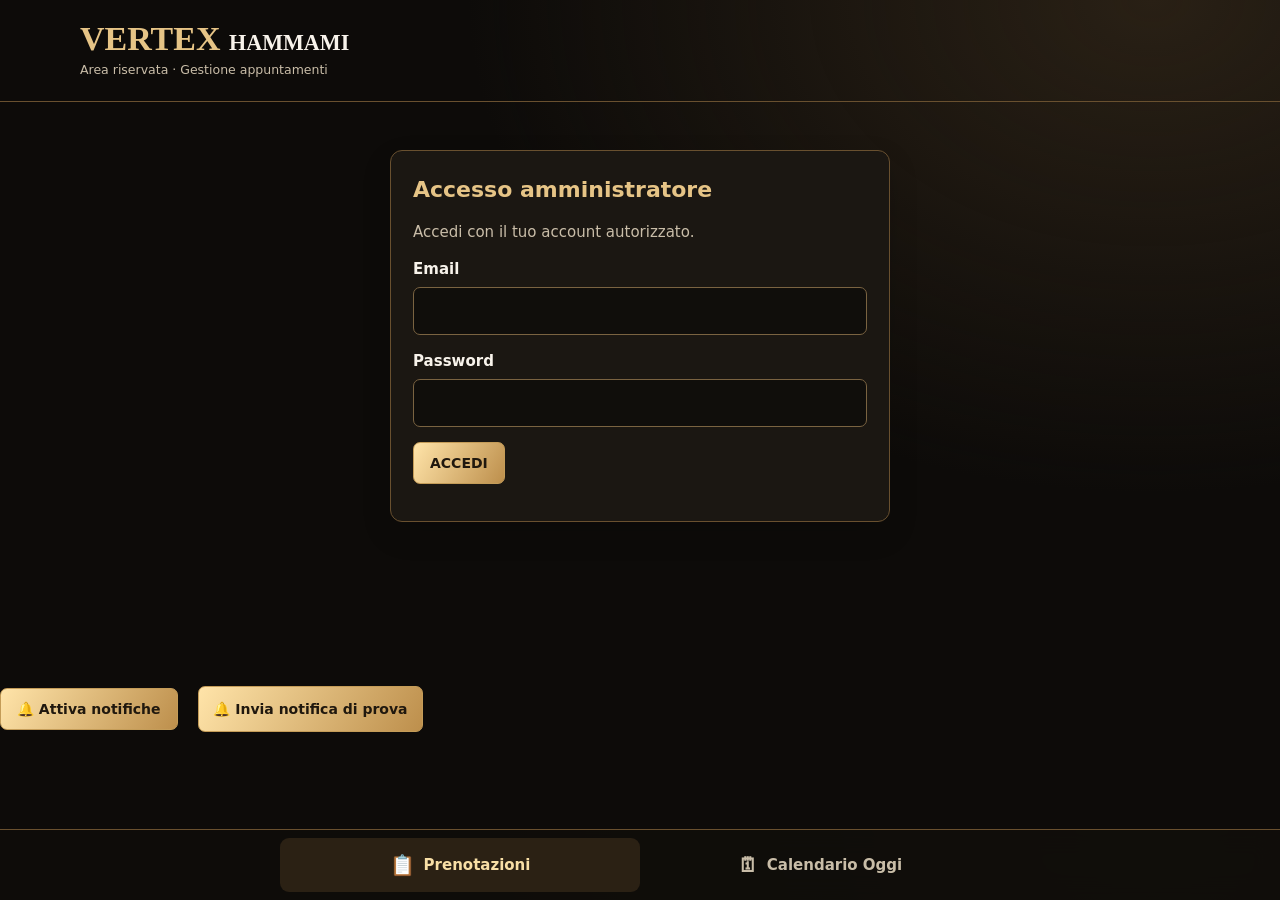
==== commit 69cc488e: "Add files via upload" ====
--- a/admin.html
+++ b/admin.html
@@ -9,16 +9,16 @@
 <title>VERTEX by HAMMAMI | Gestione prenotazioni</title>
 <style>
 :root{color-scheme:dark;--bg:#0d0b09;--panel:#1b1712;--line:#69502f;--gold:#e6c486;--gold2:#f8dfa6;--text:#f8f3eb;--muted:#c9bda8;--green:#a3dfae;--red:#ffb2a9}
-*{box-sizing:border-box}body{margin:0;background:radial-gradient(ellipse at 90% 0%,#292015 0,transparent 42%),var(--bg);color:var(--text);font:15px/1.5 system-ui,-apple-system,Segoe UI,sans-serif}
+*{box-sizing:border-box}body{margin:0;padding-bottom:82px;background:radial-gradient(ellipse at 90% 0%,#292015 0,transparent 42%),var(--bg);color:var(--text);font:15px/1.5 system-ui,-apple-system,Segoe UI,sans-serif}
 header{border-bottom:1px solid var(--line);padding:20px max(18px,calc((100vw - 1120px)/2));display:flex;align-items:center;justify-content:space-between;gap:16px}
 h1{font:700 clamp(24px,4vw,34px) Georgia,serif;color:var(--gold);margin:0}h1 span{font-size:.65em;color:var(--text)}h2{margin:0 0 5px;color:var(--gold);font-size:22px}small,.muted{color:var(--muted)}main{max-width:1120px;margin:30px auto;padding:0 18px 70px}.panel{border:1px solid var(--line);background:var(--panel);padding:22px;border-radius:12px;margin-bottom:18px;box-shadow:0 12px 30px #0002}
 #login{max-width:500px;margin:48px auto}label{display:block;margin:15px 0 6px;font-weight:600}input,select{background:#100e0b;border:1px solid #7a6341;border-radius:7px;color:var(--text);padding:12px 13px;font:inherit;width:100%}
 button{font:700 14px system-ui,sans-serif;border:1px solid #c49c58;border-radius:7px;padding:12px 16px;cursor:pointer;color:#20180e;background:linear-gradient(120deg,#ffe4a9,#bd8f4c)}button:hover:not(:disabled){filter:brightness(1.08)}button:disabled{opacity:.55;cursor:wait}button.secondary{background:#201b14;color:var(--gold)}button.danger{background:#512d2a;border-color:#a36c64;color:#fff}button:focus-visible,input:focus-visible,select:focus-visible{outline:3px solid var(--gold)}
 .toolbar{display:flex;align-items:center;justify-content:space-between;gap:15px;flex-wrap:wrap}.toolbar-controls{display:flex;align-items:center;gap:9px;flex-wrap:wrap}.toolbar select{width:auto;min-width:155px}.stats{display:flex;gap:10px;flex-wrap:wrap;margin:16px 0}.stat{background:#211b14;border:1px solid #58442b;padding:9px 13px;border-radius:9px;color:var(--muted)}.stat strong{color:var(--gold2);margin-right:5px}
 .notice{border:1px solid #947747;border-left:5px solid var(--gold);border-radius:9px;padding:13px 16px;background:#292216;color:var(--gold2);margin-bottom:18px;white-space:pre-wrap;overflow-wrap:anywhere}.notice.error{border-color:#b85e58;border-left-color:#e77e74;color:#ffd1c9;background:#3a211f}.notice.success{border-color:#618c67;border-left-color:#8ed29a;color:#d2f5d8;background:#1c3021}
-.cards{display:grid;grid-template-columns:repeat(auto-fit,minmax(min(100%,300px),1fr));gap:12px}.booking{border:1px solid #57442e;background:#1b1712;border-radius:9px;padding:7px 9px;display:flex;flex-direction:column;gap:2px;min-width:0}.booking strong{font-size:16px;color:var(--gold2);overflow-wrap:anywhere}.booking-head{display:flex;align-items:flex-start;justify-content:space-between;gap:9px;padding-bottom:6px;margin-bottom:1px;border-bottom:1px solid #57442e}.booking-head .customer-name{font-size:14px;font-weight:800;color:var(--gold2);min-width:0}.booking-head .appointment-date{font-size:12px;font-weight:800;color:#f8f3eb;text-align:right;line-height:1.35;max-width:58%;overflow-wrap:anywhere}.booking--blocked .booking-head .customer-name{font-size:14px}.booking--blocked .booking-head .appointment-date{font-size:12px}@media(max-width:480px){.booking-head{gap:8px}.booking-head .customer-name{font-size:19px}.booking-head .appointment-date{font-size:14px;max-width:60%}}.booking p{margin:0;overflow-wrap:anywhere;font-size:11px;line-height:1.25}.booking .service-highlight{margin:2px 0 3px;padding:4px 6px;border-left:3px solid var(--gold);background:#241d14;color:var(--gold2);font-size:15px;font-weight:800;line-height:1.25}.booking--blocked .service-highlight{font-size:11px;padding:2px 4px;margin:1px 0}
-.booking--blocked{padding:7px 9px;gap:2px;border-radius:9px;background:#191610}.booking--blocked strong{font-size:16px}.booking--blocked p{font-size:11px;line-height:1.25}.booking--blocked .status{display:inline-flex;width:fit-content;margin-top:3px;padding:3px 9px;border:1px solid #52446f;border-radius:999px;background:#272033;font-size:12px}.status{font-weight:750}.status.pending{color:#f5cf70}.status.confirmed{color:var(--green)}.status.rejected,.status.cancelled{color:var(--red)}.status.blocked{color:#c4b8f3}.actions{display:flex;flex-wrap:wrap;gap:6px;margin-top:auto;padding-top:6px}.actions button{flex:1 0 auto;padding:9px 12px;font-size:13px}.booking a{color:var(--gold)}.empty{border:1px dashed var(--line);border-radius:10px;padding:24px;color:var(--muted)}.footnote{font-size:13px;color:var(--muted);margin-top:18px}
+.cards{display:grid;grid-template-columns:repeat(auto-fit,minmax(min(100%,330px),1fr));gap:14px}.booking{border:1px solid #57442e;background:#1b1712;border-radius:11px;padding:19px;display:flex;flex-direction:column;gap:7px;min-width:0;cursor:pointer}.booking:hover{border-color:#c49c58}.booking:focus-visible{outline:3px solid var(--gold)}.booking strong{font-size:19px;color:var(--gold2);overflow-wrap:anywhere}.booking .appointment-time{order:-2;margin:-2px 0 4px;padding:10px 12px;border:1px solid #8c6b3d;border-radius:8px;background:#241d14;color:#f8dfa6;font-size:18px;font-weight:800;line-height:1.35}.booking .customer-name{order:-1;font-size:19px}.booking p{margin:0;overflow-wrap:anywhere}.status{font-weight:750}.status.pending{color:#f5cf70}.status.confirmed{color:var(--green)}.status.rejected,.status.cancelled{color:var(--red)}.status.blocked{color:#c4b8f3}.actions{display:flex;flex-wrap:wrap;gap:8px;margin-top:auto;padding-top:10px}.actions button{flex:1 0 auto}.booking a{color:var(--gold)}.empty{border:1px dashed var(--line);border-radius:10px;padding:24px;color:var(--muted)}.footnote{font-size:13px;color:var(--muted);margin-top:18px}
 [hidden]{display:none!important}@media(max-width:560px){header{padding:17px}main{margin:20px auto}.panel{padding:17px}.toolbar-controls{width:100%}.toolbar-controls select{flex:1}.toolbar-controls button{flex:1}}
+.bottom-nav{position:fixed;z-index:50;inset:auto 0 0;display:grid;grid-template-columns:1fr 1fr;padding:8px max(12px,calc((100vw - 720px)/2)) calc(8px + env(safe-area-inset-bottom));background:#100d0aee;border-top:1px solid #69502f;backdrop-filter:blur(12px)}.bottom-nav a{min-height:54px;display:flex;align-items:center;justify-content:center;gap:9px;border-radius:9px;color:var(--muted);text-decoration:none;font-weight:750}.bottom-nav a[aria-current="page"]{background:#2b2114;color:var(--gold2)}.bottom-nav .nav-icon{font-size:20px}@media(max-width:420px){.bottom-nav a{font-size:13px;gap:6px}}
 
 /* Gestione orari e modifica appuntamenti */
 .schedule-grid,.edit-grid{display:grid;grid-template-columns:repeat(2,minmax(0,1fr));gap:8px 16px}
@@ -30,28 +30,29 @@
 .dialog-shell{background:#1b1712;border:1px solid var(--gold);color:var(--text);border-radius:13px;width:min(94vw,600px);max-height:90dvh;overflow-y:auto;padding:23px;box-shadow:0 18px 80px #000b}
 .dialog-shell::backdrop{background:#000b}
 #schedulePanel h3{margin:0 0 8px;color:var(--gold2)}
+.booking-dialog{background:#1b1712;border:1px solid var(--gold);color:var(--text);border-radius:13px;width:min(94vw,600px);max-height:90dvh;overflow-y:auto;padding:22px;box-shadow:0 18px 80px #000b}.booking-dialog::backdrop{background:#000b}.detail-grid{display:grid;grid-template-columns:repeat(2,minmax(0,1fr));gap:8px;margin:14px 0}.detail-item{padding:9px;background:#241d14;border-radius:7px;overflow-wrap:anywhere}.detail-item b{color:var(--gold2)}.detail-actions{display:grid;grid-template-columns:repeat(2,minmax(0,1fr));gap:8px;margin:14px 0 8px}.detail-actions .wide{grid-column:1/-1}.detail-actions button{width:100%}.detail-actions .paid{background:#24422a;border-color:#699872;color:#d2f5d8}.detail-actions .danger{background:#512d2a;border-color:#a36c64;color:#fff}.dialog-close{width:100%}
 @media(max-width:560px){.schedule-grid,.edit-grid{grid-template-columns:1fr}.schedule-grid .full,.edit-grid .full{grid-column:1}.dialog-shell{padding:17px}}
+@media(max-width:560px){.booking-dialog{padding:16px}.detail-grid{grid-template-columns:1fr}.detail-actions{grid-template-columns:1fr 1fr}}
 </style>
 </head>
 <body>
-<header><div><h1>VERTEX <span>by HAMMAMI</span></h1><small>Area riservata · Gestione appuntamenti</small></div><button id="logout" class="secondary" hidden>Esci</button></header>
+<header><div><h1>VERTEX <span>HAMMAMI</span></h1><small>Area riservata · Gestione appuntamenti</small></div><nav class="toolbar-controls"><button id="logout" class="secondary" hidden>Esci</button></nav></header>
 <main>
 <section id="login" class="panel"><h2>Accesso amministratore</h2><p class="muted">Accedi con il tuo account autorizzato.</p><form id="loginForm"><label for="email">Email</label><input id="email" type="email" autocomplete="username" required><label for="password">Password</label><input id="password" type="password" autocomplete="current-password" required><p><button id="loginBtn" type="submit">ACCEDI</button></p></form></section>
 <section id="dashboard" hidden>
 
-<section class="panel" id="barbersPanel">
-  <h2>Gestione barbieri</h2>
-  <p class="muted">Quando un collaboratore inizia, premi “Attiva / nuovo nome” e inserisci il suo nome. Quando termina, premi “Disattiva”; il prossimo collaboratore potrà usare lo stesso posto con un nuovo nome.</p>
-  <form id="addBarberForm" class="toolbar" style="margin:12px 0">
-    <label for="newBarberName" class="sr-only">Nome del barbiere</label>
-    <input id="newBarberName" name="name" type="text" maxlength="80" placeholder="Nome del barbiere" required style="max-width:420px">
-    <button id="addBarberButton" type="submit">＋ Aggiungi nome</button>
-  </form>
-  <div id="barbersList">Caricamento barbieri...</div>
-</section>
-
- 
- <div class="panel toolbar"><div><h2>Prenotazioni</h2><small>Le richieste vengono confermate solo dal titolare.</small></div><div class="toolbar-controls"><select id="filter" aria-label="Filtra prenotazioni"><option value="all">Tutte</option><option value="pending">In attesa</option><option value="confirmed">Confermate</option><option value="rejected">Rifiutate</option><option value="cancelled">Annullate</option><option value="blocked">Orari bloccati</option></select><button id="toggleSchedule" class="secondary" type="button" aria-expanded="false" aria-controls="schedulePanel">🕒 Gestione orari</button><button id="refresh" class="secondary" type="button">↻ Aggiorna</button></div></div>
+ <div class="panel toolbar"><div><h2>Prenotazioni</h2><small>Le richieste vengono confermate solo dal titolare. Premi una scheda per gestirla.</small></div><div class="toolbar-controls"><select id="filter" aria-label="Filtra prenotazioni"><option value="all">Tutte</option><option value="pending">In attesa</option><option value="confirmed">Confermate</option><option value="rejected">Rifiutate</option><option value="cancelled">Annullate</option><option value="blocked">Orari bloccati</option><option value="paid">Pagate</option><option value="hidden">Eliminate / nascoste</option></select><button id="toggleSchedule" class="secondary" type="button" aria-expanded="false" aria-controls="schedulePanel">🕒 Gestione orari</button><button id="refresh" class="secondary" type="button">↻ Aggiorna</button></div></div>
+ <section class="panel" aria-label="Periodo dell’agenda">
+  <div class="toolbar"><div><h2>Agenda</h2><p class="muted" id="agendaRange"></p></div>
+   <div class="toolbar-controls">
+    <button type="button" class="secondary" id="today">Oggi</button>
+    <button type="button" class="secondary" id="previous" aria-label="Periodo precedente">←</button>
+    <button type="button" class="secondary" id="next" aria-label="Periodo successivo">→</button>
+    <select id="agendaMode" aria-label="Vista"><option value="day">Giorno</option><option value="week">Settimana</option></select>
+    <input type="date" id="agendaDate" aria-label="Data dell’agenda" style="width:auto;max-width:100%">
+   </div>
+  </div>
+ </section>
  <section id="schedulePanel" class="panel" hidden aria-label="Gestione orari">
   <h3>Blocca un orario</h3>
   <p class="muted">Riserva una pausa, un cliente senza prenotazione o un giorno di chiusura. Il blocco impedisce nuove richieste sovrapposte quando il sito usa Supabase.</p>
@@ -73,6 +74,7 @@
 </section>
 <div id="loginMessage" class="notice" role="status" aria-live="polite" hidden></div>
 </main>
+<nav class="bottom-nav" aria-label="Pagine amministratore"><a href="./admin.html" aria-current="page"><span class="nav-icon" aria-hidden="true">📋</span><span>Prenotazioni</span></a><a href="./calendar.html"><span class="nav-icon" aria-hidden="true">🗓</span><span>Calendario Oggi</span></a></nav>
 <dialog id="editDialog" class="dialog-shell" aria-labelledby="editTitle">
  <h2 id="editTitle">Modifica prenotazione</h2>
  <p class="hint">La conferma del titolare resta invariata. Un orario occupato non può essere sovrapposto.</p>
@@ -89,7 +91,31 @@
   <div class="form-actions"><button type="submit">💾 Salva modifica</button><button type="button" class="secondary" id="cancelEdit">Annulla</button></div>
  </form>
 </dialog>
-<script>
+
+<dialog id="bookingDetails" class="booking-dialog" aria-labelledby="bookingDetailName">
+ <h2 id="bookingDetailName"></h2><div id="bookingDetailBody" class="detail-grid"></div>
+ <div id="bookingDetailActions" class="detail-actions"></div>
+ <button id="closeBookingDetails" type="button" class="secondary dialog-close">Chiudi</button>
+</dialog>
+
+
+<button id="enableNotifications" type="button">
+  🔔 Attiva notifiche
+</button>
+
+
+
+
+<button id="testPushNotification" type="button"
+  style="margin:16px;padding:14px;">
+  🔔 Invia notifica di prova
+</button>
+
+
+
+<script type="module">
+
+import { agendaDay, agendaRange, shiftDay } from './agenda.mjs';
 'use strict';
 // Impostazioni riprese ESATTAMENTE dal file admin.html fornito dall'utente.
 // Non inserire mai una chiave service_role in questo file.
@@ -99,7 +125,7 @@
 let accessToken='',bookings=[],loading=false;
 // Sessione Supabase: persiste nell'app installata; NON memorizzare mai la password.
 const VERTEX_SESSION_KEY='vertex_hammami_admin_session_v1';
-let vertexSession=null,vertexRefreshPromise=null;
+let vertexSession=null,vertexRefreshPromise=null,sessionGeneration=0;
 function vertexSaveSession(data){
  if(!data||!data.access_token||!data.refresh_token)throw new Error('Sessione Supabase incompleta.');
  vertexSession={access_token:data.access_token,refresh_token:data.refresh_token,
@@ -108,7 +134,7 @@
  accessToken=vertexSession.access_token;
 }
 function vertexClearSession(){
- vertexSession=null;accessToken='';localStorage.removeItem(VERTEX_SESSION_KEY);
+ sessionGeneration++;vertexSession=null;accessToken='';localStorage.removeItem(VERTEX_SESSION_KEY);
 }
 function vertexReadSession(){
  try{
@@ -123,6 +149,7 @@
  if(!vertexSession?.refresh_token)throw new Error('Sessione assente. Accedi di nuovo.');
  if(!force&&vertexSession.expires_at>Date.now()+90000)return accessToken;
  if(vertexRefreshPromise)return vertexRefreshPromise;
+ const requestSession=sessionGeneration;
  vertexRefreshPromise=(async()=>{
   let response;
   try{response=await fetch(SUPABASE_URL+'/auth/v1/token?grant_type=refresh_token',{
@@ -130,6 +157,7 @@
    body:JSON.stringify({refresh_token:vertexSession.refresh_token})
   });}catch(error){throw new Error('Connessione assente: '+error.message);}
   const result=await response.json().catch(()=>({}));
+  if(requestSession!==sessionGeneration)throw new Error('Sessione terminata.');
   if(!response.ok){
    if(response.status===400||response.status===401||response.status===403)vertexClearSession();
    throw new Error(result.error_description||result.msg||result.message||'Rinnovo sessione non riuscito');
@@ -145,156 +173,20 @@
  try{
   await vertexRefreshSession(true);
   showDashboard(true);
-  await Promise.all([loadBarbers(),load()]);
+  await load();
  }catch(error){
   if(!accessToken){showDashboard(false);showNotice('Sessione scaduta. Accedi nuovamente.','error');}
-  else{showDashboard(true);showNotice('Connessione non disponibile. Premi Aggiorna quando torna Internet.','error');}
+  else{showDashboard(true);showNotice(location.protocol==='file:'?'Il file è aperto da Downloads (file://). Non dipende dalla fibra: apri la pagina dal sito HTTPS o da localhost per collegarti a Supabase.':'La sessione è presente, ma Supabase non ha risposto. Controlla il collegamento alla pagina/API e premi Aggiorna.','error');}
   console.warn('Ripristino accesso VERTEX:',error);
  }
 }
 
  const statusLabels={pending:'In attesa',confirmed:'Confermato',rejected:'Rifiutato',cancelled:'Annullato',blocked:'Orario bloccato'};
-
-let barbers = [];
-
-$('addBarberForm').addEventListener('submit', async event => {
-  event.preventDefault();
-  const input = $('newBarberName');
-  const button = $('addBarberButton');
-  const name = input.value.trim();
-  if (!name) return;
-  button.disabled = true;
-  try {
-    await api('/functions/v1/admin-bookings', { action: 'barber_add', name }, accessToken);
-    input.value = '';
-    await loadBarbers();
-    showNotice('Nome aggiunto. Attivalo quando il barbiere inizia.', 'success');
-  } catch (error) {
-    showNotice(error.message || 'Impossibile aggiungere il barbiere.', 'error');
-  } finally {
-    button.disabled = false;
-  }
-});
-
-async function loadBarbers() {
-  const result = await api("/functions/v1/admin-bookings", {
-    action: "barbers_list"
-  }, accessToken);
-
-  barbers = result.barbers || [];
-  const container = $("barbersList");
-  container.replaceChildren();
-
-  for (const barber of barbers) {
-    const row = document.createElement("div");
-    row.className = "toolbar";
-
-    const name = document.createElement("strong");
-    name.textContent = barber.name;
-
-    const controls = document.createElement("div");
-    controls.className = "toolbar-controls";
-
-    // Keep the owner first, allow active/inactive toggle, but never rename or delete.
-    if (Number(barber.id) === 1) {
-      const ownerButton = document.createElement("button");
-      ownerButton.type = "button";
-      ownerButton.textContent = barber.is_active ? "Disattiva" : "Attiva";
-      ownerButton.onclick = async () => {
-        ownerButton.disabled = true;
-        try {
-          await api("/functions/v1/admin-bookings", {
-            action: "barber_toggle",
-            barber_id: barber.id,
-            is_active: !barber.is_active
-          }, accessToken);
-          await loadBarbers();
-          showNotice("Stato del titolare aggiornato.", "success");
-        } catch (error) {
-          showNotice(error.message || "Impossibile aggiornare lo stato.", "error");
-          ownerButton.disabled = false;
-        }
-      };
-      controls.append(ownerButton);
-      row.append(name, controls);
-      container.append(row);
-      continue;
-    }
-
-    const button = document.createElement("button");
-    button.type = "button";
-    button.textContent = barber.is_active ? "Disattiva" : "Attiva / nuovo nome";
-    button.onclick = async () => {
-      try {
-        button.disabled = true;
-        if (!barber.is_active) {
-          const enteredName = prompt("Inserisci il nome del barbiere per attivarlo:", "");
-          if (enteredName === null) {
-            button.disabled = false;
-            return;
-          }
-
-          const name = enteredName.trim();
-          if (!name || name.length > 80) {
-            alert("Inserisci un nome valido (massimo 80 caratteri).");
-            button.disabled = false;
-            return;
-          }
-
-          await api("/functions/v1/admin-bookings", {
-            action: "barber_rename_activate",
-            barber_id: barber.id,
-            name
-          }, accessToken);
-          await loadBarbers();
-          showNotice("Nome aggiornato e barbiere attivato.", "success");
-          return;
-        }
-
-        await api("/functions/v1/admin-bookings", {
-          action: "barber_toggle",
-          barber_id: barber.id,
-          is_active: !barber.is_active
-        }, accessToken);
-        await loadBarbers();
-      } catch (error) {
-        alert(error.message);
-        button.disabled = false;
-      }
-    };
-
-    controls.append(button);
-
-    const deleteButton = document.createElement("button");
-    deleteButton.type = "button";
-    deleteButton.className = "danger";
-    deleteButton.textContent = "Elimina";
-    deleteButton.title = barber.is_active ? "Disattiva prima il barbiere" : "Elimina questo nome";
-    deleteButton.onclick = async () => {
-      if (barber.is_active) {
-        showNotice("Disattiva prima il barbiere, poi potrai eliminarlo.", "error");
-        return;
-      }
-      if (!confirm(`Eliminare definitivamente il nome “${barber.name}”?`)) return;
-      deleteButton.disabled = true;
-      try {
-        await api("/functions/v1/admin-bookings", {
-          action: "barber_delete",
-          barber_id: barber.id
-        }, accessToken);
-        await loadBarbers();
-        showNotice("Nome eliminato.", "success");
-      } catch (error) {
-        showNotice(error.message || "Impossibile eliminare il nome.", "error");
-        deleteButton.disabled = false;
-      }
-    };
-    controls.append(deleteButton);
-
-    row.append(name, controls);
-    container.append(row);
-  }
-}
+const PAID_KEY='vertex_hammami_paid_ids_v1';
+const HIDDEN_KEY='vertex_hammami_calendar_hidden_ids_v1';
+function savedIds(key){try{return new Set(JSON.parse(localStorage.getItem(key)||'[]').map(String))}catch{return new Set()}}
+function storeIds(key,set){localStorage.setItem(key,JSON.stringify([...set]))}
+
 function showNotice(text,type='info'){
  const el=accessToken?$('dashboardMessage'):$('loginMessage');
  el.hidden=false;el.textContent=text;el.className='notice'+(type==='error'?' error':type==='success'?' success':'');
@@ -317,72 +209,106 @@
  return data;
 }
 function dateRome(value){if(!value)return '—';const d=new Date(value);return Number.isNaN(d.getTime())?'Data non valida':d.toLocaleString('it-IT',{timeZone:'Europe/Rome',dateStyle:'full',timeStyle:'short'})}
-function appointmentRange(start,end){if(!start)return '—';const a=new Date(start);if(Number.isNaN(a.getTime()))return 'Data non valida';const day=a.toLocaleDateString('it-IT',{timeZone:'Europe/Rome',weekday:'long',day:'numeric',month:'long',year:'numeric'});const timeOptions={timeZone:'Europe/Rome',hour:'2-digit',minute:'2-digit',hour12:false};const from=a.toLocaleTimeString('it-IT',timeOptions);if(!end)return day+' • '+from;const b=new Date(end);if(Number.isNaN(b.getTime()))return day+' • '+from;return day+' • '+from+'–'+b.toLocaleTimeString('it-IT',timeOptions)}
 function line(card,label,value){const p=document.createElement('p');const strong=document.createElement('b');strong.textContent=label+': ';p.append(strong,document.createTextNode(String(value??'—')));card.append(p)}
+function openBookingDetails(b){
+ const isBlock=b.status==='blocked'||b.customer_name==='BLOCCATO'||b.customer_phone==='ADMIN';
+ if(isBlock)return;
+ const paid=savedIds(PAID_KEY),hidden=savedIds(HIDDEN_KEY),id=String(b.id);
+ $('bookingDetailName').textContent=b.customer_name||'Cliente';
+ const body=$('bookingDetailBody');body.replaceChildren();
+ const duration=Math.round((Date.parse(b.ends_at)-Date.parse(b.starts_at))/60000);
+ const fields=[['Data',dateRome(b.starts_at)],['Orario',new Date(b.starts_at).toLocaleTimeString('it-IT',{timeZone:'Europe/Rome',hour:'2-digit',minute:'2-digit'})+(b.ends_at?' – '+new Date(b.ends_at).toLocaleTimeString('it-IT',{timeZone:'Europe/Rome',hour:'2-digit',minute:'2-digit'}):'')],['Servizio',b.service_name||'—'],['Durata',Number.isFinite(duration)&&duration>0?duration+' min':'—'],['Prezzo',b.price==null?'—':b.price+' €'],['Telefono',b.customer_phone||'—'],['Stato',paid.has(id)?'Pagato':(statusLabels[b.status]||b.status||'—')]];
+ for(const [label,value] of fields){const item=document.createElement('div');item.className='detail-item';const bold=document.createElement('b');bold.textContent=label+': ';item.append(bold,document.createTextNode(String(value)));body.append(item)}
+ const actions=$('bookingDetailActions');actions.replaceChildren();
+ const add=(label,fn,className='')=>{const button=document.createElement('button');button.type='button';button.textContent=label;if(className)button.className=className;button.disabled=loading;button.onclick=fn;actions.append(button)};
+ if(b.customer_phone){const phone=String(b.customer_phone).replace(/[^+\d]/g,'');if(phone)add('☎ Chiama',()=>location.href='tel:'+phone,'secondary')}
+ if(paid.has(id))add('↩ Annulla “Pagato”',()=>{const ids=savedIds(PAID_KEY);ids.delete(id);storeIds(PAID_KEY,ids);$('bookingDetails').close();render();showNotice('Pagamento rimosso.','success')},'secondary');
+ else if(['pending','confirmed'].includes(b.status))add('✓ Pagato',()=>{const ids=savedIds(PAID_KEY);ids.add(id);storeIds(PAID_KEY,ids);$('bookingDetails').close();render();showNotice('Pagamento registrato. Appuntamento tolto dalla lista operativa.','success')},'paid');
+ if(hidden.has(id))add('Ripristina appuntamento',()=>{const ids=savedIds(HIDDEN_KEY);ids.delete(id);storeIds(HIDDEN_KEY,ids);$('bookingDetails').close();render();showNotice('Appuntamento ripristinato.','success')},'secondary');
+ else add('Elimina',()=>{if(!confirm('Nascondere questo appuntamento dalle liste operative? Il record resta conservato in Supabase e potrai ripristinarlo dal filtro “Eliminate / nascoste”.'))return;const ids=savedIds(HIDDEN_KEY);ids.add(id);storeIds(HIDDEN_KEY,ids);$('bookingDetails').close();render();showNotice('Appuntamento nascosto.','success')},'danger');
+ if(['pending','confirmed'].includes(b.status))add('Annulla appuntamento',()=>{$('bookingDetails').close();changeStatus(b,'cancelled')},'secondary');
+ if(b.status==='pending'){
+  add('Conferma',()=>{$('bookingDetails').close();changeStatus(b,'confirmed')});
+  add('Rifiuta',()=>{$('bookingDetails').close();changeStatus(b,'rejected')},'danger');
+ }
+ add('✎ Modifica',()=>{$('bookingDetails').close();openEdit(b)});
+ $('bookingDetails').showModal();
+}
 function render(){
  const cards=$('cards');cards.replaceChildren();
  const f = $('filter').value;
 
-const today = new Date().toLocaleDateString('sv-SE', {
-  timeZone: 'Europe/Rome'
-});
-
-const visible = bookings.filter(b => {
-  const status = String(b.status || '').toLowerCase();
-
-  if (['cancelled', 'rejected', 'unblocked'].includes(status)) {
-    return false;
-  }
-
-  const bookingDay = new Date(b.starts_at).toLocaleDateString('sv-SE', {
-    timeZone: 'Europe/Rome'
-  });
-
-  if (bookingDay < today) return false;
-
-  return f === 'all' || status === f;
-});
+ const [from,until]=agendaRange($('agendaDate').value,$('agendaMode').value==='week');
+ const format=day=>new Date(day+'T12:00:00Z').toLocaleDateString('it-IT',{timeZone:'UTC',dateStyle:'full'});
+ $('agendaRange').textContent=$('agendaMode').value==='week' ? format(from)+' – '+format(shiftDay(until,-1)) : format(from);
+ const periodBookings=bookings.filter(b=>{
+  if(!Number.isFinite(Date.parse(b.starts_at)))return false;
+  const day=agendaDay(b.starts_at);
+  const end=Date.parse(b.ends_at);
+  const lastDay=Number.isFinite(end)?agendaDay(end-1):day;
+  return day<until && lastDay>=from && b.status!=='unblocked';
+ }).sort((a,b)=>Date.parse(a.starts_at)-Date.parse(b.starts_at));
+ const paidIds=savedIds(PAID_KEY),hiddenIds=savedIds(HIDDEN_KEY);
+ const visible=periodBookings.filter(b=>{
+  const id=String(b.id);
+  if(f==='hidden')return hiddenIds.has(id);
+  if(hiddenIds.has(id))return false;
+  if(f==='paid')return paidIds.has(id);
+  if(paidIds.has(id))return false;
+  return f==='all'||b.status===f;
+ });
  $('stats').replaceChildren();
- for(const [label,count] of [['Totale',bookings.length],['In attesa',bookings.filter(b=>b.status==='pending').length],['Confermate',bookings.filter(b=>b.status==='confirmed').length],['Bloccati',bookings.filter(b=>b.status==='blocked').length]]){
+ for(const [label,count] of [['Totale',periodBookings.length],['In attesa',periodBookings.filter(b=>b.status==='pending').length],['Confermate',periodBookings.filter(b=>b.status==='confirmed').length],['Bloccati',periodBookings.filter(b=>b.status==='blocked').length]]){
   const span=document.createElement('span');span.className='stat';const bold=document.createElement('strong');bold.textContent=String(count);span.append(bold,document.createTextNode(label));$('stats').append(span);
  }
  if(!visible.length){const p=document.createElement('div');p.className='empty';p.textContent='Nessuna prenotazione per questo filtro.';cards.append(p);return}
- // Keep customer appointments together first; blocked time slots are grouped at the end.
- visible.sort((a,b)=>Number(a.status==='blocked')-Number(b.status==='blocked'));
  for(const b of visible){
+  const card=document.createElement('article');card.className='booking';
   const isBlock=b.status==='blocked'||b.customer_name==='BLOCCATO'||b.customer_phone==='ADMIN';
-  const card=document.createElement('article');card.className='booking'+(isBlock&&b.status==='blocked'?' booking--blocked':'');
-  const head=document.createElement('div');head.className='booking-head';
-  const name=document.createElement('strong');name.className='customer-name';name.textContent=isBlock?(b.status==='blocked'?'🔒 Blocco orario':'🔓 Blocco sbloccato'):(b.customer_name||'Cliente');head.append(name);
-  const appointmentDate=document.createElement('span');appointmentDate.className='appointment-date';appointmentDate.textContent=appointmentRange(b.starts_at,b.ends_at);head.append(appointmentDate);card.append(head);
-  if(isBlock){line(card,'Servizio',b.service_name||'—')}else{const service=document.createElement('p');service.className='service-highlight';service.textContent='✂ '+(b.service_name||'—');card.append(service)}
+  const when=document.createElement('div');when.className='appointment-time';when.textContent=dateRome(b.starts_at);card.append(when);
+  const name=document.createElement('strong');name.className='customer-name';name.textContent=isBlock?(b.status==='blocked'?'🔒 Blocco orario':'🔓 Blocco sbloccato'):(b.customer_name||'Cliente');card.append(name);
+  if(b.ends_at)line(card,'Fine',dateRome(b.ends_at));
+  line(card,'Servizio',b.service_name||'—');
+  if(!isBlock && Date.parse(b.ends_at)>Date.parse(b.starts_at))line(card,'Durata',Math.round((Date.parse(b.ends_at)-Date.parse(b.starts_at))/60000)+' min');
   if(!isBlock)line(card,'Prezzo',b.price!=null?b.price+' €':'—');
   if(!isBlock)line(card,'Telefono',b.customer_phone||'—');
   const st=document.createElement('p');st.className='status '+(isBlock&&b.status==='cancelled'?'confirmed':(b.status||''));st.textContent='Stato: '+(isBlock&&b.status==='cancelled'?'Sbloccato':(statusLabels[b.status]||b.status||'—'));card.append(st);
-  if(!isBlock&&b.customer_phone){const phone=String(b.customer_phone).replace(/[^+\d]/g,'');if(phone){const a=document.createElement('a');a.href='tel:'+phone;a.textContent='Chiama il cliente';card.append(a)}}
-  const actions=document.createElement('div');actions.className='actions';
-  if(b.status==='pending'||b.status==='confirmed'){
-   const edit=document.createElement('button');edit.type='button';edit.className='secondary';edit.textContent='✎ Modifica';edit.disabled=loading;edit.onclick=()=>openEdit(b);actions.append(edit);
+  if(isBlock){
+   const actions=document.createElement('div');actions.className='actions';
+   if(b.status==='blocked'){const unblock=document.createElement('button');unblock.type='button';unblock.className='secondary';unblock.textContent='🔓 Sblocca';unblock.disabled=loading;unblock.onclick=e=>{e.stopPropagation();unblockTime(b)};actions.append(unblock)}
+   card.append(actions);
+  }else{
+   card.tabIndex=0;card.setAttribute('role','button');card.setAttribute('aria-label','Apri appuntamento di '+(b.customer_name||'Cliente'));
+   card.onclick=()=>openBookingDetails(b);
+   card.onkeydown=e=>{if(e.key==='Enter'||e.key===' '){e.preventDefault();openBookingDetails(b)}};
   }
-  if(b.status==='blocked'){
-   const unblock=document.createElement('button');unblock.type='button';unblock.className='secondary';unblock.textContent='🔓 Sblocca';unblock.disabled=loading;unblock.onclick=()=>unblockTime(b);actions.append(unblock);
-  }
-  let choices=[];
-  if(b.status==='pending')choices=[['confirmed','Conferma',''],['rejected','Rifiuta','danger'],['cancelled','Annulla','secondary']];
-  if(b.status==='confirmed')choices=[['cancelled','Annulla','secondary']];
-  for(const [status,label,cls] of choices){const btn=document.createElement('button');btn.type='button';btn.className=cls;btn.textContent=label;btn.disabled=loading;btn.onclick=()=>changeStatus(b,status);actions.append(btn)}
-  card.append(actions);cards.append(card);
- }
-}
-async function load(){
- if(loading)return;loading=true;const btn=$('refresh');btn.disabled=true;btn.textContent='Caricamento…';showNotice('Aggiornamento in corso…');
+  cards.append(card);
+ }
+}
+async function load({quiet=false}={}){
+ if(loading||!accessToken)return false;
+ const requestSession=sessionGeneration;loading=true;const btn=$('refresh');
+ if(!quiet){btn.disabled=true;btn.textContent='Caricamento…';showNotice('Aggiornamento in corso…');}
  try{
   const d=await api('/functions/v1/admin-bookings',{action:'list'},accessToken);
+  if(requestSession!==sessionGeneration)return false;
   if(!Array.isArray(d)&&!Array.isArray(d.bookings)&&!Array.isArray(d.data))throw new Error('Formato inatteso della risposta: manca bookings.');
   bookings=Array.isArray(d)?d:Array.isArray(d.bookings)?d.bookings:d.data;
   $('lastRefresh').textContent='Ultimo aggiornamento: '+new Date().toLocaleString('it-IT',{timeZone:'Europe/Rome',dateStyle:'short',timeStyle:'medium'});
-  showNotice('✓ Aggiornamento completato. Prenotazioni caricate: '+bookings.length,'success');
- }catch(e){showNotice('Errore durante Aggiorna: '+e.message,'error');console.error('VERTEX caricamento prenotazioni:',e)}
+  if(!quiet || $('dashboardMessage').dataset.syncError){
+   showNotice('Agenda aggiornata.','success');
+   delete $('dashboardMessage').dataset.syncError;
+  }
+  return true;
+ }catch(e){
+  if(requestSession!==sessionGeneration)return false;
+  if(/^HTTP (401|403)\b/.test(e.message)||!accessToken){
+   vertexClearSession();bookings=[];showDashboard(false);
+  }
+  $('dashboardMessage').dataset.syncError='1';
+  showNotice('Agenda non aggiornata: '+e.message,'error');
+  return false;
+ }
  finally{loading=false;btn.disabled=false;btn.textContent='↻ Aggiorna';render()}
 }
 // Numero WhatsApp: supporta cellulari italiani e numeri internazionali con prefisso.
@@ -416,27 +342,17 @@
  ].join('\n');
  return 'https://wa.me/'+phone+'?text='+encodeURIComponent(message);
 }
-function vertexWhatsAppRejectionUrl(b){
- const phone=vertexWhatsAppNumber(b.customer_phone);
- if(!phone)return '';
- const name=String(b.customer_name||'').trim();
- const greeting=name?'Ciao '+name+',':'Ciao,';
- const message=greeting+' mi dispiace, l’orario che hai richiesto non è disponibile. Puoi scegliere un altro orario qui https://www.vertexhammami.it/#prenota. Grazie, VERTEX HAMMAMI.';
- return 'https://wa.me/'+phone+'?text='+encodeURIComponent(message);
-}
 async function changeStatus(b,status){
  const label=statusLabels[status]||status;
  if(loading)return;
  if(!window.confirm('Confermi di cambiare lo stato di «'+(b.customer_name||'Cliente')+'» in «'+label+'»?'))return;
- const notifyCustomer=status==='confirmed'||status==='rejected';
- const whatsappUrl=status==='confirmed'?vertexWhatsAppConfirmationUrl(b)
-  :status==='rejected'?vertexWhatsAppRejectionUrl(b):'';
+ const whatsappUrl=status==='confirmed'?vertexWhatsAppConfirmationUrl(b):'';
  // Apri una scheda vuota durante il clic: iOS può bloccare popup aperti dopo await.
  let whatsappTab=null;
  if(whatsappUrl){
   whatsappTab=window.open('about:blank','_blank');
   if(whatsappTab){
-   try{whatsappTab.opener=null;whatsappTab.document.title='VERTEX HAMMAMI';whatsappTab.document.body.textContent=status==='rejected'?'Rifiuto in corso…':'Conferma in corso…';}catch(_error){}
+   try{whatsappTab.opener=null;whatsappTab.document.title='VERTEX HAMMAMI';whatsappTab.document.body.textContent='Conferma in corso…';}catch(_error){}
   }
  }
  loading=true;
@@ -455,8 +371,8 @@
   loading=false;
  }
  if(!saved){render();return;}
- // Apri la bozza WhatsApp solo dopo il salvataggio dello stato.
- if(notifyCustomer){
+ // La conferma risulta salvata: WhatsApp si apre solo ora, mai prima.
+ if(status==='confirmed'){
   if(whatsappUrl){
    if(whatsappTab&&!whatsappTab.closed){
     try{whatsappTab.location.replace(whatsappUrl);}catch(_error){window.location.href=whatsappUrl;}
@@ -465,13 +381,11 @@
     window.location.href=whatsappUrl;
    }
   }else{
-   const savedStatus=status==='rejected'?'Prenotazione rifiutata.':'Prenotazione confermata.';
-   window.alert(savedStatus+' Numero WhatsApp mancante o senza prefisso internazionale valido: invia il messaggio manualmente.');
+   window.alert('Prenotazione confermata. Numero WhatsApp mancante o senza prefisso internazionale valido: invia il messaggio manualmente.');
   }
  }
  try{
-  await load();
-  showNotice('✓ Stato aggiornato a «'+label+'». Elenco ricaricato.','success');
+  if(await load())showNotice('✓ Stato aggiornato a «'+label+'».','success');
  }catch(e){
   // Non presentare un errore di aggiornamento elenco come un errore di conferma.
   console.error('VERTEX ricaricamento dopo conferma:',e);
@@ -520,8 +434,7 @@
  try{
   await api(SCHEDULE_API,payload,accessToken);
   loading=false;
-  await load();
-  showNotice('✓ '+successText,'success');
+  if(await load())showNotice('✓ '+successText,'success');
   return true;
  }catch(e){
   const hint=String(e.message).includes('HTTP 404')?' Verifica che la Edge Function admin-schedule sia stata pubblicata.':'';
@@ -548,7 +461,7 @@
 $('blockDay').onclick=async()=>{
  try{
   const day=$('blockDate').value;
-  const starts_at=romeToISO(day,'00:00'),ends_at=romeToISO(day,'23:59');
+  const starts_at=romeToISO(day,'00:00'),ends_at=romeToISO(shiftDay(day,1),'00:00');
   if(!window.confirm('Bloccare TUTTA la giornata del '+day+'?'))return;
   await scheduleAction({action:'block',starts_at,ends_at,reason:'Chiusura giornaliera'},'Giornata bloccata.');
  }catch(err){showNotice(err.message,'error')}
@@ -576,7 +489,7 @@
 
 $('loginForm').addEventListener('submit',async e=>{
  e.preventDefault();const btn=$('loginBtn');btn.disabled=true;showNotice('Accesso in corso…');
- try{const d=await api('/auth/v1/token?grant_type=password',{email:$('email').value.trim(),password:$('password').value});vertexSaveSession(d);$('password').value='';showDashboard(true);await Promise.all([loadBarbers(),load()])}
+ try{const d=await api('/auth/v1/token?grant_type=password',{email:$('email').value.trim(),password:$('password').value});vertexSaveSession(d);$('password').value='';showDashboard(true);await load()}
  catch(err){showNotice('Accesso non riuscito: '+err.message,'error');console.error('VERTEX accesso:',err)}
  finally{btn.disabled=false}
 });
@@ -591,14 +504,20 @@
  }
 };
 $('refresh').onclick=()=>load();$('filter').onchange=render;
+$('agendaDate').value=agendaDay();
+$('agendaDate').onchange=()=>{if(!$('agendaDate').value)$('agendaDate').value=agendaDay();render();};
+$('agendaMode').onchange=render;
+$('today').onclick=()=>{$('agendaDate').value=agendaDay();$('agendaMode').value='day';render();void load({quiet:true});};
+for(const [id,direction] of [['previous',-1],['next',1]]){
+ $(id).onclick=()=>{$('agendaDate').value=shiftDay($('agendaDate').value,direction*($('agendaMode').value==='week'?7:1));render();};
+}
+setInterval(()=>{if(!document.hidden&&accessToken)void load({quiet:true});},15000);
 // Riaprendo l'app dalla Home o da un link, rinnova la sessione quando serve.
 window.addEventListener('pageshow',()=>{if(!accessToken)vertexRestoreSession();});
 document.addEventListener('visibilitychange',()=>{
- if(!document.hidden&&vertexSession)vertexRefreshSession().catch(error=>console.warn('Rinnovo:',error));
+ if(!document.hidden&&accessToken)void load({quiet:true});
 });
-</script>
-
-<script>
+
 if ('serviceWorker' in navigator) {
   window.addEventListener('load', async () => {
     try {
@@ -609,14 +528,8 @@
     }
   });
 }
-</script>
-
-<button id="enableNotifications" type="button">
-  🔔 Attiva notifiche
-</button>
-
-
-<script>
+
+
 function vapidToBytes(base64) {
   const padding = "=".repeat((4 - base64.length % 4) % 4);
   const value = (base64 + padding)
@@ -699,14 +612,8 @@
       button.disabled = false;
     }
   });
-</script>
-
-<button id="testPushNotification" type="button"
-  style="margin:16px;padding:14px;">
-  🔔 Invia notifica di prova
-</button>
-
-<script>
+
+
 document.getElementById("testPushNotification")
   .addEventListener("click", async () => {
     if (!accessToken) {
@@ -736,6 +643,5 @@
     }
   });
 </script>
-
 </body>
 </html>
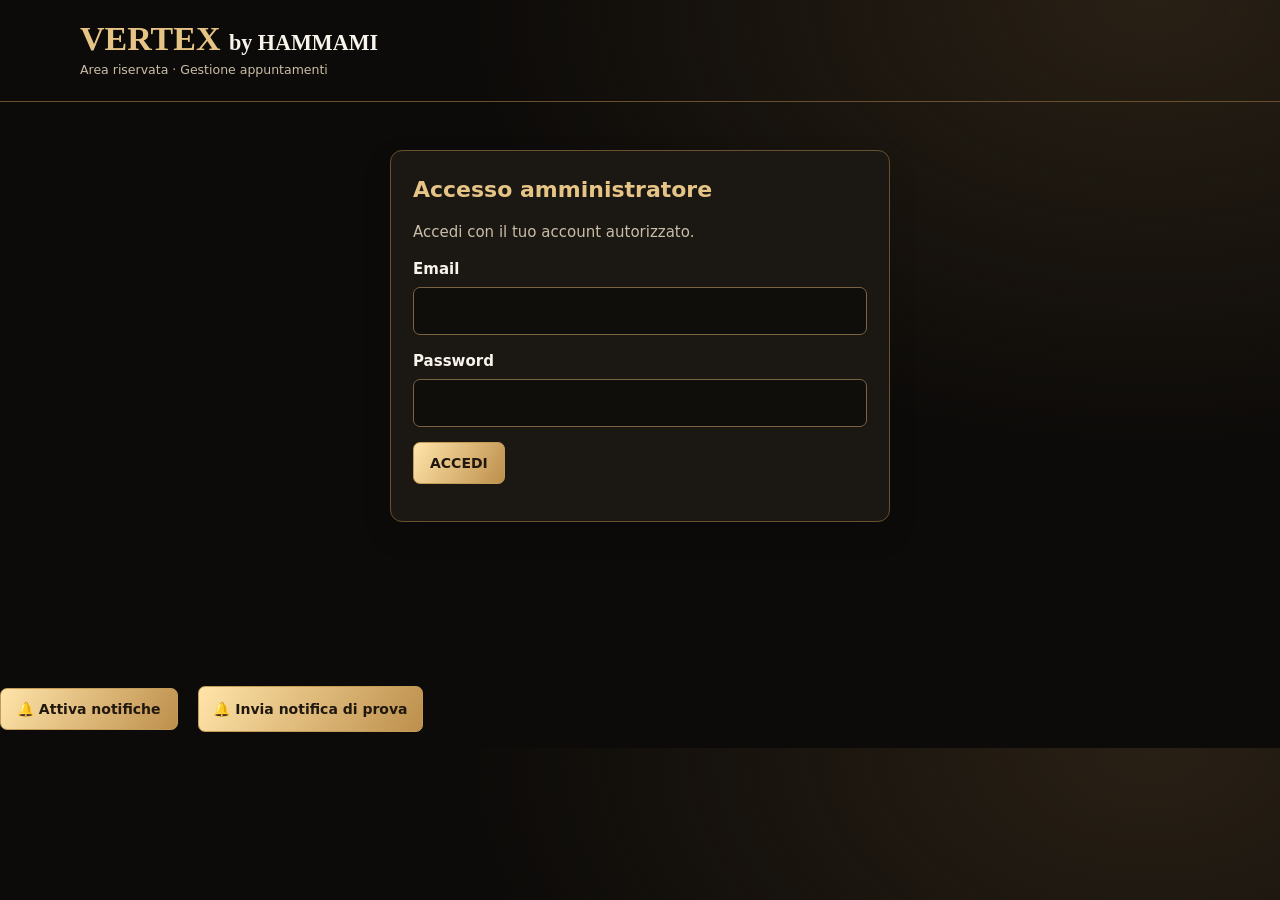
==== commit 771f8211: "Add files via upload" ====
--- a/admin.html
+++ b/admin.html
@@ -9,16 +9,16 @@
 <title>VERTEX by HAMMAMI | Gestione prenotazioni</title>
 <style>
 :root{color-scheme:dark;--bg:#0d0b09;--panel:#1b1712;--line:#69502f;--gold:#e6c486;--gold2:#f8dfa6;--text:#f8f3eb;--muted:#c9bda8;--green:#a3dfae;--red:#ffb2a9}
-*{box-sizing:border-box}body{margin:0;padding-bottom:82px;background:radial-gradient(ellipse at 90% 0%,#292015 0,transparent 42%),var(--bg);color:var(--text);font:15px/1.5 system-ui,-apple-system,Segoe UI,sans-serif}
+*{box-sizing:border-box}body{margin:0;background:radial-gradient(ellipse at 90% 0%,#292015 0,transparent 42%),var(--bg);color:var(--text);font:15px/1.5 system-ui,-apple-system,Segoe UI,sans-serif}
 header{border-bottom:1px solid var(--line);padding:20px max(18px,calc((100vw - 1120px)/2));display:flex;align-items:center;justify-content:space-between;gap:16px}
 h1{font:700 clamp(24px,4vw,34px) Georgia,serif;color:var(--gold);margin:0}h1 span{font-size:.65em;color:var(--text)}h2{margin:0 0 5px;color:var(--gold);font-size:22px}small,.muted{color:var(--muted)}main{max-width:1120px;margin:30px auto;padding:0 18px 70px}.panel{border:1px solid var(--line);background:var(--panel);padding:22px;border-radius:12px;margin-bottom:18px;box-shadow:0 12px 30px #0002}
 #login{max-width:500px;margin:48px auto}label{display:block;margin:15px 0 6px;font-weight:600}input,select{background:#100e0b;border:1px solid #7a6341;border-radius:7px;color:var(--text);padding:12px 13px;font:inherit;width:100%}
 button{font:700 14px system-ui,sans-serif;border:1px solid #c49c58;border-radius:7px;padding:12px 16px;cursor:pointer;color:#20180e;background:linear-gradient(120deg,#ffe4a9,#bd8f4c)}button:hover:not(:disabled){filter:brightness(1.08)}button:disabled{opacity:.55;cursor:wait}button.secondary{background:#201b14;color:var(--gold)}button.danger{background:#512d2a;border-color:#a36c64;color:#fff}button:focus-visible,input:focus-visible,select:focus-visible{outline:3px solid var(--gold)}
 .toolbar{display:flex;align-items:center;justify-content:space-between;gap:15px;flex-wrap:wrap}.toolbar-controls{display:flex;align-items:center;gap:9px;flex-wrap:wrap}.toolbar select{width:auto;min-width:155px}.stats{display:flex;gap:10px;flex-wrap:wrap;margin:16px 0}.stat{background:#211b14;border:1px solid #58442b;padding:9px 13px;border-radius:9px;color:var(--muted)}.stat strong{color:var(--gold2);margin-right:5px}
 .notice{border:1px solid #947747;border-left:5px solid var(--gold);border-radius:9px;padding:13px 16px;background:#292216;color:var(--gold2);margin-bottom:18px;white-space:pre-wrap;overflow-wrap:anywhere}.notice.error{border-color:#b85e58;border-left-color:#e77e74;color:#ffd1c9;background:#3a211f}.notice.success{border-color:#618c67;border-left-color:#8ed29a;color:#d2f5d8;background:#1c3021}
-.cards{display:grid;grid-template-columns:repeat(auto-fit,minmax(min(100%,330px),1fr));gap:14px}.booking{border:1px solid #57442e;background:#1b1712;border-radius:11px;padding:19px;display:flex;flex-direction:column;gap:7px;min-width:0;cursor:pointer}.booking:hover{border-color:#c49c58}.booking:focus-visible{outline:3px solid var(--gold)}.booking strong{font-size:19px;color:var(--gold2);overflow-wrap:anywhere}.booking .appointment-time{order:-2;margin:-2px 0 4px;padding:10px 12px;border:1px solid #8c6b3d;border-radius:8px;background:#241d14;color:#f8dfa6;font-size:18px;font-weight:800;line-height:1.35}.booking .customer-name{order:-1;font-size:19px}.booking p{margin:0;overflow-wrap:anywhere}.status{font-weight:750}.status.pending{color:#f5cf70}.status.confirmed{color:var(--green)}.status.rejected,.status.cancelled{color:var(--red)}.status.blocked{color:#c4b8f3}.actions{display:flex;flex-wrap:wrap;gap:8px;margin-top:auto;padding-top:10px}.actions button{flex:1 0 auto}.booking a{color:var(--gold)}.empty{border:1px dashed var(--line);border-radius:10px;padding:24px;color:var(--muted)}.footnote{font-size:13px;color:var(--muted);margin-top:18px}
+.cards{display:grid;grid-template-columns:repeat(auto-fit,minmax(min(100%,300px),1fr));gap:12px}.booking{border:1px solid #57442e;background:#1b1712;border-radius:9px;padding:7px 9px;display:flex;flex-direction:column;gap:2px;min-width:0}.booking strong{font-size:16px;color:var(--gold2);overflow-wrap:anywhere}.booking-head{display:flex;align-items:flex-start;justify-content:space-between;gap:9px;padding-bottom:6px;margin-bottom:1px;border-bottom:1px solid #57442e}.booking-head .customer-name{font-size:14px;font-weight:800;color:var(--gold2);min-width:0}.booking-head .appointment-date{font-size:12px;font-weight:800;color:#f8f3eb;text-align:right;line-height:1.35;max-width:58%;overflow-wrap:anywhere}.booking--blocked .booking-head .customer-name{font-size:14px}.booking--blocked .booking-head .appointment-date{font-size:12px}@media(max-width:480px){.booking-head{gap:8px}.booking-head .customer-name{font-size:19px}.booking-head .appointment-date{font-size:14px;max-width:60%}}.booking p{margin:0;overflow-wrap:anywhere;font-size:11px;line-height:1.25}.booking .service-highlight{margin:2px 0 3px;padding:4px 6px;border-left:3px solid var(--gold);background:#241d14;color:var(--gold2);font-size:15px;font-weight:800;line-height:1.25}.booking--blocked .service-highlight{font-size:11px;padding:2px 4px;margin:1px 0}
+.booking--blocked{padding:7px 9px;gap:2px;border-radius:9px;background:#191610}.booking--blocked strong{font-size:16px}.booking--blocked p{font-size:11px;line-height:1.25}.booking--blocked .status{display:inline-flex;width:fit-content;margin-top:3px;padding:3px 9px;border:1px solid #52446f;border-radius:999px;background:#272033;font-size:12px}.status{font-weight:750}.status.pending{color:#f5cf70}.status.confirmed{color:var(--green)}.status.rejected,.status.cancelled{color:var(--red)}.status.blocked{color:#c4b8f3}.actions{display:flex;flex-wrap:wrap;gap:6px;margin-top:auto;padding-top:6px}.actions button{flex:1 0 auto;padding:9px 12px;font-size:13px}.booking a{color:var(--gold)}.empty{border:1px dashed var(--line);border-radius:10px;padding:24px;color:var(--muted)}.footnote{font-size:13px;color:var(--muted);margin-top:18px}
 [hidden]{display:none!important}@media(max-width:560px){header{padding:17px}main{margin:20px auto}.panel{padding:17px}.toolbar-controls{width:100%}.toolbar-controls select{flex:1}.toolbar-controls button{flex:1}}
-.bottom-nav{position:fixed;z-index:50;inset:auto 0 0;display:grid;grid-template-columns:1fr 1fr;padding:8px max(12px,calc((100vw - 720px)/2)) calc(8px + env(safe-area-inset-bottom));background:#100d0aee;border-top:1px solid #69502f;backdrop-filter:blur(12px)}.bottom-nav a{min-height:54px;display:flex;align-items:center;justify-content:center;gap:9px;border-radius:9px;color:var(--muted);text-decoration:none;font-weight:750}.bottom-nav a[aria-current="page"]{background:#2b2114;color:var(--gold2)}.bottom-nav .nav-icon{font-size:20px}@media(max-width:420px){.bottom-nav a{font-size:13px;gap:6px}}
 
 /* Gestione orari e modifica appuntamenti */
 .schedule-grid,.edit-grid{display:grid;grid-template-columns:repeat(2,minmax(0,1fr));gap:8px 16px}
@@ -30,29 +30,28 @@
 .dialog-shell{background:#1b1712;border:1px solid var(--gold);color:var(--text);border-radius:13px;width:min(94vw,600px);max-height:90dvh;overflow-y:auto;padding:23px;box-shadow:0 18px 80px #000b}
 .dialog-shell::backdrop{background:#000b}
 #schedulePanel h3{margin:0 0 8px;color:var(--gold2)}
-.booking-dialog{background:#1b1712;border:1px solid var(--gold);color:var(--text);border-radius:13px;width:min(94vw,600px);max-height:90dvh;overflow-y:auto;padding:22px;box-shadow:0 18px 80px #000b}.booking-dialog::backdrop{background:#000b}.detail-grid{display:grid;grid-template-columns:repeat(2,minmax(0,1fr));gap:8px;margin:14px 0}.detail-item{padding:9px;background:#241d14;border-radius:7px;overflow-wrap:anywhere}.detail-item b{color:var(--gold2)}.detail-actions{display:grid;grid-template-columns:repeat(2,minmax(0,1fr));gap:8px;margin:14px 0 8px}.detail-actions .wide{grid-column:1/-1}.detail-actions button{width:100%}.detail-actions .paid{background:#24422a;border-color:#699872;color:#d2f5d8}.detail-actions .danger{background:#512d2a;border-color:#a36c64;color:#fff}.dialog-close{width:100%}
 @media(max-width:560px){.schedule-grid,.edit-grid{grid-template-columns:1fr}.schedule-grid .full,.edit-grid .full{grid-column:1}.dialog-shell{padding:17px}}
-@media(max-width:560px){.booking-dialog{padding:16px}.detail-grid{grid-template-columns:1fr}.detail-actions{grid-template-columns:1fr 1fr}}
 </style>
 </head>
 <body>
-<header><div><h1>VERTEX <span>HAMMAMI</span></h1><small>Area riservata · Gestione appuntamenti</small></div><nav class="toolbar-controls"><button id="logout" class="secondary" hidden>Esci</button></nav></header>
+<header><div><h1>VERTEX <span>by HAMMAMI</span></h1><small>Area riservata · Gestione appuntamenti</small></div><button id="logout" class="secondary" hidden>Esci</button></header>
 <main>
 <section id="login" class="panel"><h2>Accesso amministratore</h2><p class="muted">Accedi con il tuo account autorizzato.</p><form id="loginForm"><label for="email">Email</label><input id="email" type="email" autocomplete="username" required><label for="password">Password</label><input id="password" type="password" autocomplete="current-password" required><p><button id="loginBtn" type="submit">ACCEDI</button></p></form></section>
 <section id="dashboard" hidden>
 
- <div class="panel toolbar"><div><h2>Prenotazioni</h2><small>Le richieste vengono confermate solo dal titolare. Premi una scheda per gestirla.</small></div><div class="toolbar-controls"><select id="filter" aria-label="Filtra prenotazioni"><option value="all">Tutte</option><option value="pending">In attesa</option><option value="confirmed">Confermate</option><option value="rejected">Rifiutate</option><option value="cancelled">Annullate</option><option value="blocked">Orari bloccati</option><option value="paid">Pagate</option><option value="hidden">Eliminate / nascoste</option></select><button id="toggleSchedule" class="secondary" type="button" aria-expanded="false" aria-controls="schedulePanel">🕒 Gestione orari</button><button id="refresh" class="secondary" type="button">↻ Aggiorna</button></div></div>
- <section class="panel" aria-label="Periodo dell’agenda">
-  <div class="toolbar"><div><h2>Agenda</h2><p class="muted" id="agendaRange"></p></div>
-   <div class="toolbar-controls">
-    <button type="button" class="secondary" id="today">Oggi</button>
-    <button type="button" class="secondary" id="previous" aria-label="Periodo precedente">←</button>
-    <button type="button" class="secondary" id="next" aria-label="Periodo successivo">→</button>
-    <select id="agendaMode" aria-label="Vista"><option value="day">Giorno</option><option value="week">Settimana</option></select>
-    <input type="date" id="agendaDate" aria-label="Data dell’agenda" style="width:auto;max-width:100%">
-   </div>
-  </div>
- </section>
+<section class="panel" id="barbersPanel">
+  <h2>Gestione barbieri</h2>
+  <p class="muted">Quando un collaboratore inizia, premi “Attiva / nuovo nome” e inserisci il suo nome. Quando termina, premi “Disattiva”; il prossimo collaboratore potrà usare lo stesso posto con un nuovo nome.</p>
+  <form id="addBarberForm" class="toolbar" style="margin:12px 0">
+    <label for="newBarberName" class="sr-only">Nome del barbiere</label>
+    <input id="newBarberName" name="name" type="text" maxlength="80" placeholder="Nome del barbiere" required style="max-width:420px">
+    <button id="addBarberButton" type="submit">＋ Aggiungi nome</button>
+  </form>
+  <div id="barbersList">Caricamento barbieri...</div>
+</section>
+
+ 
+ <div class="panel toolbar"><div><h2>Prenotazioni</h2><small>Le richieste vengono confermate solo dal titolare.</small></div><div class="toolbar-controls"><select id="filter" aria-label="Filtra prenotazioni"><option value="all">Tutte</option><option value="pending">In attesa</option><option value="confirmed">Confermate</option><option value="rejected">Rifiutate</option><option value="cancelled">Annullate</option><option value="blocked">Orari bloccati</option></select><button id="toggleSchedule" class="secondary" type="button" aria-expanded="false" aria-controls="schedulePanel">🕒 Gestione orari</button><button id="refresh" class="secondary" type="button">↻ Aggiorna</button></div></div>
  <section id="schedulePanel" class="panel" hidden aria-label="Gestione orari">
   <h3>Blocca un orario</h3>
   <p class="muted">Riserva una pausa, un cliente senza prenotazione o un giorno di chiusura. Il blocco impedisce nuove richieste sovrapposte quando il sito usa Supabase.</p>
@@ -74,7 +73,6 @@
 </section>
 <div id="loginMessage" class="notice" role="status" aria-live="polite" hidden></div>
 </main>
-<nav class="bottom-nav" aria-label="Pagine amministratore"><a href="./admin.html" aria-current="page"><span class="nav-icon" aria-hidden="true">📋</span><span>Prenotazioni</span></a><a href="./calendar.html"><span class="nav-icon" aria-hidden="true">🗓</span><span>Calendario Oggi</span></a></nav>
 <dialog id="editDialog" class="dialog-shell" aria-labelledby="editTitle">
  <h2 id="editTitle">Modifica prenotazione</h2>
  <p class="hint">La conferma del titolare resta invariata. Un orario occupato non può essere sovrapposto.</p>
@@ -91,31 +89,7 @@
   <div class="form-actions"><button type="submit">💾 Salva modifica</button><button type="button" class="secondary" id="cancelEdit">Annulla</button></div>
  </form>
 </dialog>
-
-<dialog id="bookingDetails" class="booking-dialog" aria-labelledby="bookingDetailName">
- <h2 id="bookingDetailName"></h2><div id="bookingDetailBody" class="detail-grid"></div>
- <div id="bookingDetailActions" class="detail-actions"></div>
- <button id="closeBookingDetails" type="button" class="secondary dialog-close">Chiudi</button>
-</dialog>
-
-
-<button id="enableNotifications" type="button">
-  🔔 Attiva notifiche
-</button>
-
-
-
-
-<button id="testPushNotification" type="button"
-  style="margin:16px;padding:14px;">
-  🔔 Invia notifica di prova
-</button>
-
-
-
-<script type="module">
-
-import { agendaDay, agendaRange, shiftDay } from './agenda.mjs';
+<script>
 'use strict';
 // Impostazioni riprese ESATTAMENTE dal file admin.html fornito dall'utente.
 // Non inserire mai una chiave service_role in questo file.
@@ -125,7 +99,7 @@
 let accessToken='',bookings=[],loading=false;
 // Sessione Supabase: persiste nell'app installata; NON memorizzare mai la password.
 const VERTEX_SESSION_KEY='vertex_hammami_admin_session_v1';
-let vertexSession=null,vertexRefreshPromise=null,sessionGeneration=0;
+let vertexSession=null,vertexRefreshPromise=null;
 function vertexSaveSession(data){
  if(!data||!data.access_token||!data.refresh_token)throw new Error('Sessione Supabase incompleta.');
  vertexSession={access_token:data.access_token,refresh_token:data.refresh_token,
@@ -134,7 +108,7 @@
  accessToken=vertexSession.access_token;
 }
 function vertexClearSession(){
- sessionGeneration++;vertexSession=null;accessToken='';localStorage.removeItem(VERTEX_SESSION_KEY);
+ vertexSession=null;accessToken='';localStorage.removeItem(VERTEX_SESSION_KEY);
 }
 function vertexReadSession(){
  try{
@@ -149,7 +123,6 @@
  if(!vertexSession?.refresh_token)throw new Error('Sessione assente. Accedi di nuovo.');
  if(!force&&vertexSession.expires_at>Date.now()+90000)return accessToken;
  if(vertexRefreshPromise)return vertexRefreshPromise;
- const requestSession=sessionGeneration;
  vertexRefreshPromise=(async()=>{
   let response;
   try{response=await fetch(SUPABASE_URL+'/auth/v1/token?grant_type=refresh_token',{
@@ -157,7 +130,6 @@
    body:JSON.stringify({refresh_token:vertexSession.refresh_token})
   });}catch(error){throw new Error('Connessione assente: '+error.message);}
   const result=await response.json().catch(()=>({}));
-  if(requestSession!==sessionGeneration)throw new Error('Sessione terminata.');
   if(!response.ok){
    if(response.status===400||response.status===401||response.status===403)vertexClearSession();
    throw new Error(result.error_description||result.msg||result.message||'Rinnovo sessione non riuscito');
@@ -173,20 +145,156 @@
  try{
   await vertexRefreshSession(true);
   showDashboard(true);
-  await load();
+  await Promise.all([loadBarbers(),load()]);
  }catch(error){
   if(!accessToken){showDashboard(false);showNotice('Sessione scaduta. Accedi nuovamente.','error');}
-  else{showDashboard(true);showNotice(location.protocol==='file:'?'Il file è aperto da Downloads (file://). Non dipende dalla fibra: apri la pagina dal sito HTTPS o da localhost per collegarti a Supabase.':'La sessione è presente, ma Supabase non ha risposto. Controlla il collegamento alla pagina/API e premi Aggiorna.','error');}
+  else{showDashboard(true);showNotice('Connessione non disponibile. Premi Aggiorna quando torna Internet.','error');}
   console.warn('Ripristino accesso VERTEX:',error);
  }
 }
 
  const statusLabels={pending:'In attesa',confirmed:'Confermato',rejected:'Rifiutato',cancelled:'Annullato',blocked:'Orario bloccato'};
-const PAID_KEY='vertex_hammami_paid_ids_v1';
-const HIDDEN_KEY='vertex_hammami_calendar_hidden_ids_v1';
-function savedIds(key){try{return new Set(JSON.parse(localStorage.getItem(key)||'[]').map(String))}catch{return new Set()}}
-function storeIds(key,set){localStorage.setItem(key,JSON.stringify([...set]))}
-
+
+let barbers = [];
+
+$('addBarberForm').addEventListener('submit', async event => {
+  event.preventDefault();
+  const input = $('newBarberName');
+  const button = $('addBarberButton');
+  const name = input.value.trim();
+  if (!name) return;
+  button.disabled = true;
+  try {
+    await api('/functions/v1/admin-bookings', { action: 'barber_add', name }, accessToken);
+    input.value = '';
+    await loadBarbers();
+    showNotice('Nome aggiunto. Attivalo quando il barbiere inizia.', 'success');
+  } catch (error) {
+    showNotice(error.message || 'Impossibile aggiungere il barbiere.', 'error');
+  } finally {
+    button.disabled = false;
+  }
+});
+
+async function loadBarbers() {
+  const result = await api("/functions/v1/admin-bookings", {
+    action: "barbers_list"
+  }, accessToken);
+
+  barbers = result.barbers || [];
+  const container = $("barbersList");
+  container.replaceChildren();
+
+  for (const barber of barbers) {
+    const row = document.createElement("div");
+    row.className = "toolbar";
+
+    const name = document.createElement("strong");
+    name.textContent = barber.name;
+
+    const controls = document.createElement("div");
+    controls.className = "toolbar-controls";
+
+    // Keep the owner first, allow active/inactive toggle, but never rename or delete.
+    if (Number(barber.id) === 1) {
+      const ownerButton = document.createElement("button");
+      ownerButton.type = "button";
+      ownerButton.textContent = barber.is_active ? "Disattiva" : "Attiva";
+      ownerButton.onclick = async () => {
+        ownerButton.disabled = true;
+        try {
+          await api("/functions/v1/admin-bookings", {
+            action: "barber_toggle",
+            barber_id: barber.id,
+            is_active: !barber.is_active
+          }, accessToken);
+          await loadBarbers();
+          showNotice("Stato del titolare aggiornato.", "success");
+        } catch (error) {
+          showNotice(error.message || "Impossibile aggiornare lo stato.", "error");
+          ownerButton.disabled = false;
+        }
+      };
+      controls.append(ownerButton);
+      row.append(name, controls);
+      container.append(row);
+      continue;
+    }
+
+    const button = document.createElement("button");
+    button.type = "button";
+    button.textContent = barber.is_active ? "Disattiva" : "Attiva / nuovo nome";
+    button.onclick = async () => {
+      try {
+        button.disabled = true;
+        if (!barber.is_active) {
+          const enteredName = prompt("Inserisci il nome del barbiere per attivarlo:", "");
+          if (enteredName === null) {
+            button.disabled = false;
+            return;
+          }
+
+          const name = enteredName.trim();
+          if (!name || name.length > 80) {
+            alert("Inserisci un nome valido (massimo 80 caratteri).");
+            button.disabled = false;
+            return;
+          }
+
+          await api("/functions/v1/admin-bookings", {
+            action: "barber_rename_activate",
+            barber_id: barber.id,
+            name
+          }, accessToken);
+          await loadBarbers();
+          showNotice("Nome aggiornato e barbiere attivato.", "success");
+          return;
+        }
+
+        await api("/functions/v1/admin-bookings", {
+          action: "barber_toggle",
+          barber_id: barber.id,
+          is_active: !barber.is_active
+        }, accessToken);
+        await loadBarbers();
+      } catch (error) {
+        alert(error.message);
+        button.disabled = false;
+      }
+    };
+
+    controls.append(button);
+
+    const deleteButton = document.createElement("button");
+    deleteButton.type = "button";
+    deleteButton.className = "danger";
+    deleteButton.textContent = "Elimina";
+    deleteButton.title = barber.is_active ? "Disattiva prima il barbiere" : "Elimina questo nome";
+    deleteButton.onclick = async () => {
+      if (barber.is_active) {
+        showNotice("Disattiva prima il barbiere, poi potrai eliminarlo.", "error");
+        return;
+      }
+      if (!confirm(`Eliminare definitivamente il nome “${barber.name}”?`)) return;
+      deleteButton.disabled = true;
+      try {
+        await api("/functions/v1/admin-bookings", {
+          action: "barber_delete",
+          barber_id: barber.id
+        }, accessToken);
+        await loadBarbers();
+        showNotice("Nome eliminato.", "success");
+      } catch (error) {
+        showNotice(error.message || "Impossibile eliminare il nome.", "error");
+        deleteButton.disabled = false;
+      }
+    };
+    controls.append(deleteButton);
+
+    row.append(name, controls);
+    container.append(row);
+  }
+}
 function showNotice(text,type='info'){
  const el=accessToken?$('dashboardMessage'):$('loginMessage');
  el.hidden=false;el.textContent=text;el.className='notice'+(type==='error'?' error':type==='success'?' success':'');
@@ -209,106 +317,72 @@
  return data;
 }
 function dateRome(value){if(!value)return '—';const d=new Date(value);return Number.isNaN(d.getTime())?'Data non valida':d.toLocaleString('it-IT',{timeZone:'Europe/Rome',dateStyle:'full',timeStyle:'short'})}
+function appointmentRange(start,end){if(!start)return '—';const a=new Date(start);if(Number.isNaN(a.getTime()))return 'Data non valida';const day=a.toLocaleDateString('it-IT',{timeZone:'Europe/Rome',weekday:'long',day:'numeric',month:'long',year:'numeric'});const timeOptions={timeZone:'Europe/Rome',hour:'2-digit',minute:'2-digit',hour12:false};const from=a.toLocaleTimeString('it-IT',timeOptions);if(!end)return day+' • '+from;const b=new Date(end);if(Number.isNaN(b.getTime()))return day+' • '+from;return day+' • '+from+'–'+b.toLocaleTimeString('it-IT',timeOptions)}
 function line(card,label,value){const p=document.createElement('p');const strong=document.createElement('b');strong.textContent=label+': ';p.append(strong,document.createTextNode(String(value??'—')));card.append(p)}
-function openBookingDetails(b){
- const isBlock=b.status==='blocked'||b.customer_name==='BLOCCATO'||b.customer_phone==='ADMIN';
- if(isBlock)return;
- const paid=savedIds(PAID_KEY),hidden=savedIds(HIDDEN_KEY),id=String(b.id);
- $('bookingDetailName').textContent=b.customer_name||'Cliente';
- const body=$('bookingDetailBody');body.replaceChildren();
- const duration=Math.round((Date.parse(b.ends_at)-Date.parse(b.starts_at))/60000);
- const fields=[['Data',dateRome(b.starts_at)],['Orario',new Date(b.starts_at).toLocaleTimeString('it-IT',{timeZone:'Europe/Rome',hour:'2-digit',minute:'2-digit'})+(b.ends_at?' – '+new Date(b.ends_at).toLocaleTimeString('it-IT',{timeZone:'Europe/Rome',hour:'2-digit',minute:'2-digit'}):'')],['Servizio',b.service_name||'—'],['Durata',Number.isFinite(duration)&&duration>0?duration+' min':'—'],['Prezzo',b.price==null?'—':b.price+' €'],['Telefono',b.customer_phone||'—'],['Stato',paid.has(id)?'Pagato':(statusLabels[b.status]||b.status||'—')]];
- for(const [label,value] of fields){const item=document.createElement('div');item.className='detail-item';const bold=document.createElement('b');bold.textContent=label+': ';item.append(bold,document.createTextNode(String(value)));body.append(item)}
- const actions=$('bookingDetailActions');actions.replaceChildren();
- const add=(label,fn,className='')=>{const button=document.createElement('button');button.type='button';button.textContent=label;if(className)button.className=className;button.disabled=loading;button.onclick=fn;actions.append(button)};
- if(b.customer_phone){const phone=String(b.customer_phone).replace(/[^+\d]/g,'');if(phone)add('☎ Chiama',()=>location.href='tel:'+phone,'secondary')}
- if(paid.has(id))add('↩ Annulla “Pagato”',()=>{const ids=savedIds(PAID_KEY);ids.delete(id);storeIds(PAID_KEY,ids);$('bookingDetails').close();render();showNotice('Pagamento rimosso.','success')},'secondary');
- else if(['pending','confirmed'].includes(b.status))add('✓ Pagato',()=>{const ids=savedIds(PAID_KEY);ids.add(id);storeIds(PAID_KEY,ids);$('bookingDetails').close();render();showNotice('Pagamento registrato. Appuntamento tolto dalla lista operativa.','success')},'paid');
- if(hidden.has(id))add('Ripristina appuntamento',()=>{const ids=savedIds(HIDDEN_KEY);ids.delete(id);storeIds(HIDDEN_KEY,ids);$('bookingDetails').close();render();showNotice('Appuntamento ripristinato.','success')},'secondary');
- else add('Elimina',()=>{if(!confirm('Nascondere questo appuntamento dalle liste operative? Il record resta conservato in Supabase e potrai ripristinarlo dal filtro “Eliminate / nascoste”.'))return;const ids=savedIds(HIDDEN_KEY);ids.add(id);storeIds(HIDDEN_KEY,ids);$('bookingDetails').close();render();showNotice('Appuntamento nascosto.','success')},'danger');
- if(['pending','confirmed'].includes(b.status))add('Annulla appuntamento',()=>{$('bookingDetails').close();changeStatus(b,'cancelled')},'secondary');
- if(b.status==='pending'){
-  add('Conferma',()=>{$('bookingDetails').close();changeStatus(b,'confirmed')});
-  add('Rifiuta',()=>{$('bookingDetails').close();changeStatus(b,'rejected')},'danger');
- }
- add('✎ Modifica',()=>{$('bookingDetails').close();openEdit(b)});
- $('bookingDetails').showModal();
-}
 function render(){
  const cards=$('cards');cards.replaceChildren();
  const f = $('filter').value;
 
- const [from,until]=agendaRange($('agendaDate').value,$('agendaMode').value==='week');
- const format=day=>new Date(day+'T12:00:00Z').toLocaleDateString('it-IT',{timeZone:'UTC',dateStyle:'full'});
- $('agendaRange').textContent=$('agendaMode').value==='week' ? format(from)+' – '+format(shiftDay(until,-1)) : format(from);
- const periodBookings=bookings.filter(b=>{
-  if(!Number.isFinite(Date.parse(b.starts_at)))return false;
-  const day=agendaDay(b.starts_at);
-  const end=Date.parse(b.ends_at);
-  const lastDay=Number.isFinite(end)?agendaDay(end-1):day;
-  return day<until && lastDay>=from && b.status!=='unblocked';
- }).sort((a,b)=>Date.parse(a.starts_at)-Date.parse(b.starts_at));
- const paidIds=savedIds(PAID_KEY),hiddenIds=savedIds(HIDDEN_KEY);
- const visible=periodBookings.filter(b=>{
-  const id=String(b.id);
-  if(f==='hidden')return hiddenIds.has(id);
-  if(hiddenIds.has(id))return false;
-  if(f==='paid')return paidIds.has(id);
-  if(paidIds.has(id))return false;
-  return f==='all'||b.status===f;
- });
+const today = new Date().toLocaleDateString('sv-SE', {
+  timeZone: 'Europe/Rome'
+});
+
+const visible = bookings.filter(b => {
+  const status = String(b.status || '').toLowerCase();
+
+  if (['cancelled', 'rejected', 'unblocked'].includes(status)) {
+    return false;
+  }
+
+  const bookingDay = new Date(b.starts_at).toLocaleDateString('sv-SE', {
+    timeZone: 'Europe/Rome'
+  });
+
+  if (bookingDay < today) return false;
+
+  return f === 'all' || status === f;
+});
  $('stats').replaceChildren();
- for(const [label,count] of [['Totale',periodBookings.length],['In attesa',periodBookings.filter(b=>b.status==='pending').length],['Confermate',periodBookings.filter(b=>b.status==='confirmed').length],['Bloccati',periodBookings.filter(b=>b.status==='blocked').length]]){
+ for(const [label,count] of [['Totale',bookings.length],['In attesa',bookings.filter(b=>b.status==='pending').length],['Confermate',bookings.filter(b=>b.status==='confirmed').length],['Bloccati',bookings.filter(b=>b.status==='blocked').length]]){
   const span=document.createElement('span');span.className='stat';const bold=document.createElement('strong');bold.textContent=String(count);span.append(bold,document.createTextNode(label));$('stats').append(span);
  }
  if(!visible.length){const p=document.createElement('div');p.className='empty';p.textContent='Nessuna prenotazione per questo filtro.';cards.append(p);return}
+ // Keep customer appointments together first; blocked time slots are grouped at the end.
+ visible.sort((a,b)=>Number(a.status==='blocked')-Number(b.status==='blocked'));
  for(const b of visible){
-  const card=document.createElement('article');card.className='booking';
   const isBlock=b.status==='blocked'||b.customer_name==='BLOCCATO'||b.customer_phone==='ADMIN';
-  const when=document.createElement('div');when.className='appointment-time';when.textContent=dateRome(b.starts_at);card.append(when);
-  const name=document.createElement('strong');name.className='customer-name';name.textContent=isBlock?(b.status==='blocked'?'🔒 Blocco orario':'🔓 Blocco sbloccato'):(b.customer_name||'Cliente');card.append(name);
-  if(b.ends_at)line(card,'Fine',dateRome(b.ends_at));
-  line(card,'Servizio',b.service_name||'—');
-  if(!isBlock && Date.parse(b.ends_at)>Date.parse(b.starts_at))line(card,'Durata',Math.round((Date.parse(b.ends_at)-Date.parse(b.starts_at))/60000)+' min');
+  const card=document.createElement('article');card.className='booking'+(isBlock&&b.status==='blocked'?' booking--blocked':'');
+  const head=document.createElement('div');head.className='booking-head';
+  const name=document.createElement('strong');name.className='customer-name';name.textContent=isBlock?(b.status==='blocked'?'🔒 Blocco orario':'🔓 Blocco sbloccato'):(b.customer_name||'Cliente');head.append(name);
+  const appointmentDate=document.createElement('span');appointmentDate.className='appointment-date';appointmentDate.textContent=appointmentRange(b.starts_at,b.ends_at);head.append(appointmentDate);card.append(head);
+  if(isBlock){line(card,'Servizio',b.service_name||'—')}else{const service=document.createElement('p');service.className='service-highlight';service.textContent='✂ '+(b.service_name||'—');card.append(service)}
   if(!isBlock)line(card,'Prezzo',b.price!=null?b.price+' €':'—');
   if(!isBlock)line(card,'Telefono',b.customer_phone||'—');
   const st=document.createElement('p');st.className='status '+(isBlock&&b.status==='cancelled'?'confirmed':(b.status||''));st.textContent='Stato: '+(isBlock&&b.status==='cancelled'?'Sbloccato':(statusLabels[b.status]||b.status||'—'));card.append(st);
-  if(isBlock){
-   const actions=document.createElement('div');actions.className='actions';
-   if(b.status==='blocked'){const unblock=document.createElement('button');unblock.type='button';unblock.className='secondary';unblock.textContent='🔓 Sblocca';unblock.disabled=loading;unblock.onclick=e=>{e.stopPropagation();unblockTime(b)};actions.append(unblock)}
-   card.append(actions);
-  }else{
-   card.tabIndex=0;card.setAttribute('role','button');card.setAttribute('aria-label','Apri appuntamento di '+(b.customer_name||'Cliente'));
-   card.onclick=()=>openBookingDetails(b);
-   card.onkeydown=e=>{if(e.key==='Enter'||e.key===' '){e.preventDefault();openBookingDetails(b)}};
-  }
-  cards.append(card);
- }
-}
-async function load({quiet=false}={}){
- if(loading||!accessToken)return false;
- const requestSession=sessionGeneration;loading=true;const btn=$('refresh');
- if(!quiet){btn.disabled=true;btn.textContent='Caricamento…';showNotice('Aggiornamento in corso…');}
+  if(!isBlock&&b.customer_phone){const phone=String(b.customer_phone).replace(/[^+\d]/g,'');if(phone){const a=document.createElement('a');a.href='tel:'+phone;a.textContent='Chiama il cliente';card.append(a)}}
+  const actions=document.createElement('div');actions.className='actions';
+  if(b.status==='pending'||b.status==='confirmed'){
+   const edit=document.createElement('button');edit.type='button';edit.className='secondary';edit.textContent='✎ Modifica';edit.disabled=loading;edit.onclick=()=>openEdit(b);actions.append(edit);
+  }
+  if(b.status==='blocked'){
+   const unblock=document.createElement('button');unblock.type='button';unblock.className='secondary';unblock.textContent='🔓 Sblocca';unblock.disabled=loading;unblock.onclick=()=>unblockTime(b);actions.append(unblock);
+  }
+  let choices=[];
+  if(b.status==='pending')choices=[['confirmed','Conferma',''],['rejected','Rifiuta','danger'],['cancelled','Annulla','secondary']];
+  if(b.status==='confirmed')choices=[['cancelled','Annulla','secondary']];
+  for(const [status,label,cls] of choices){const btn=document.createElement('button');btn.type='button';btn.className=cls;btn.textContent=label;btn.disabled=loading;btn.onclick=()=>changeStatus(b,status);actions.append(btn)}
+  card.append(actions);cards.append(card);
+ }
+}
+async function load(){
+ if(loading)return;loading=true;const btn=$('refresh');btn.disabled=true;btn.textContent='Caricamento…';showNotice('Aggiornamento in corso…');
  try{
   const d=await api('/functions/v1/admin-bookings',{action:'list'},accessToken);
-  if(requestSession!==sessionGeneration)return false;
   if(!Array.isArray(d)&&!Array.isArray(d.bookings)&&!Array.isArray(d.data))throw new Error('Formato inatteso della risposta: manca bookings.');
   bookings=Array.isArray(d)?d:Array.isArray(d.bookings)?d.bookings:d.data;
   $('lastRefresh').textContent='Ultimo aggiornamento: '+new Date().toLocaleString('it-IT',{timeZone:'Europe/Rome',dateStyle:'short',timeStyle:'medium'});
-  if(!quiet || $('dashboardMessage').dataset.syncError){
-   showNotice('Agenda aggiornata.','success');
-   delete $('dashboardMessage').dataset.syncError;
-  }
-  return true;
- }catch(e){
-  if(requestSession!==sessionGeneration)return false;
-  if(/^HTTP (401|403)\b/.test(e.message)||!accessToken){
-   vertexClearSession();bookings=[];showDashboard(false);
-  }
-  $('dashboardMessage').dataset.syncError='1';
-  showNotice('Agenda non aggiornata: '+e.message,'error');
-  return false;
- }
+  showNotice('✓ Aggiornamento completato. Prenotazioni caricate: '+bookings.length,'success');
+ }catch(e){showNotice('Errore durante Aggiorna: '+e.message,'error');console.error('VERTEX caricamento prenotazioni:',e)}
  finally{loading=false;btn.disabled=false;btn.textContent='↻ Aggiorna';render()}
 }
 // Numero WhatsApp: supporta cellulari italiani e numeri internazionali con prefisso.
@@ -342,17 +416,27 @@
  ].join('\n');
  return 'https://wa.me/'+phone+'?text='+encodeURIComponent(message);
 }
+function vertexWhatsAppRejectionUrl(b){
+ const phone=vertexWhatsAppNumber(b.customer_phone);
+ if(!phone)return '';
+ const name=String(b.customer_name||'').trim();
+ const greeting=name?'Ciao '+name+',':'Ciao,';
+ const message=greeting+' mi dispiace, l’orario che hai richiesto non è disponibile. Puoi scegliere un altro orario qui https://www.vertexhammami.it/#prenota. Grazie, VERTEX HAMMAMI.';
+ return 'https://wa.me/'+phone+'?text='+encodeURIComponent(message);
+}
 async function changeStatus(b,status){
  const label=statusLabels[status]||status;
  if(loading)return;
  if(!window.confirm('Confermi di cambiare lo stato di «'+(b.customer_name||'Cliente')+'» in «'+label+'»?'))return;
- const whatsappUrl=status==='confirmed'?vertexWhatsAppConfirmationUrl(b):'';
+ const notifyCustomer=status==='confirmed'||status==='rejected';
+ const whatsappUrl=status==='confirmed'?vertexWhatsAppConfirmationUrl(b)
+  :status==='rejected'?vertexWhatsAppRejectionUrl(b):'';
  // Apri una scheda vuota durante il clic: iOS può bloccare popup aperti dopo await.
  let whatsappTab=null;
  if(whatsappUrl){
   whatsappTab=window.open('about:blank','_blank');
   if(whatsappTab){
-   try{whatsappTab.opener=null;whatsappTab.document.title='VERTEX HAMMAMI';whatsappTab.document.body.textContent='Conferma in corso…';}catch(_error){}
+   try{whatsappTab.opener=null;whatsappTab.document.title='VERTEX HAMMAMI';whatsappTab.document.body.textContent=status==='rejected'?'Rifiuto in corso…':'Conferma in corso…';}catch(_error){}
   }
  }
  loading=true;
@@ -371,8 +455,8 @@
   loading=false;
  }
  if(!saved){render();return;}
- // La conferma risulta salvata: WhatsApp si apre solo ora, mai prima.
- if(status==='confirmed'){
+ // Apri la bozza WhatsApp solo dopo il salvataggio dello stato.
+ if(notifyCustomer){
   if(whatsappUrl){
    if(whatsappTab&&!whatsappTab.closed){
     try{whatsappTab.location.replace(whatsappUrl);}catch(_error){window.location.href=whatsappUrl;}
@@ -381,11 +465,13 @@
     window.location.href=whatsappUrl;
    }
   }else{
-   window.alert('Prenotazione confermata. Numero WhatsApp mancante o senza prefisso internazionale valido: invia il messaggio manualmente.');
-  }
- }
- try{
-  if(await load())showNotice('✓ Stato aggiornato a «'+label+'».','success');
+   const savedStatus=status==='rejected'?'Prenotazione rifiutata.':'Prenotazione confermata.';
+   window.alert(savedStatus+' Numero WhatsApp mancante o senza prefisso internazionale valido: invia il messaggio manualmente.');
+  }
+ }
+ try{
+  await load();
+  showNotice('✓ Stato aggiornato a «'+label+'». Elenco ricaricato.','success');
  }catch(e){
   // Non presentare un errore di aggiornamento elenco come un errore di conferma.
   console.error('VERTEX ricaricamento dopo conferma:',e);
@@ -434,7 +520,8 @@
  try{
   await api(SCHEDULE_API,payload,accessToken);
   loading=false;
-  if(await load())showNotice('✓ '+successText,'success');
+  await load();
+  showNotice('✓ '+successText,'success');
   return true;
  }catch(e){
   const hint=String(e.message).includes('HTTP 404')?' Verifica che la Edge Function admin-schedule sia stata pubblicata.':'';
@@ -461,7 +548,7 @@
 $('blockDay').onclick=async()=>{
  try{
   const day=$('blockDate').value;
-  const starts_at=romeToISO(day,'00:00'),ends_at=romeToISO(shiftDay(day,1),'00:00');
+  const starts_at=romeToISO(day,'00:00'),ends_at=romeToISO(day,'23:59');
   if(!window.confirm('Bloccare TUTTA la giornata del '+day+'?'))return;
   await scheduleAction({action:'block',starts_at,ends_at,reason:'Chiusura giornaliera'},'Giornata bloccata.');
  }catch(err){showNotice(err.message,'error')}
@@ -489,7 +576,7 @@
 
 $('loginForm').addEventListener('submit',async e=>{
  e.preventDefault();const btn=$('loginBtn');btn.disabled=true;showNotice('Accesso in corso…');
- try{const d=await api('/auth/v1/token?grant_type=password',{email:$('email').value.trim(),password:$('password').value});vertexSaveSession(d);$('password').value='';showDashboard(true);await load()}
+ try{const d=await api('/auth/v1/token?grant_type=password',{email:$('email').value.trim(),password:$('password').value});vertexSaveSession(d);$('password').value='';showDashboard(true);await Promise.all([loadBarbers(),load()])}
  catch(err){showNotice('Accesso non riuscito: '+err.message,'error');console.error('VERTEX accesso:',err)}
  finally{btn.disabled=false}
 });
@@ -504,20 +591,14 @@
  }
 };
 $('refresh').onclick=()=>load();$('filter').onchange=render;
-$('agendaDate').value=agendaDay();
-$('agendaDate').onchange=()=>{if(!$('agendaDate').value)$('agendaDate').value=agendaDay();render();};
-$('agendaMode').onchange=render;
-$('today').onclick=()=>{$('agendaDate').value=agendaDay();$('agendaMode').value='day';render();void load({quiet:true});};
-for(const [id,direction] of [['previous',-1],['next',1]]){
- $(id).onclick=()=>{$('agendaDate').value=shiftDay($('agendaDate').value,direction*($('agendaMode').value==='week'?7:1));render();};
-}
-setInterval(()=>{if(!document.hidden&&accessToken)void load({quiet:true});},15000);
 // Riaprendo l'app dalla Home o da un link, rinnova la sessione quando serve.
 window.addEventListener('pageshow',()=>{if(!accessToken)vertexRestoreSession();});
 document.addEventListener('visibilitychange',()=>{
- if(!document.hidden&&accessToken)void load({quiet:true});
+ if(!document.hidden&&vertexSession)vertexRefreshSession().catch(error=>console.warn('Rinnovo:',error));
 });
-
+</script>
+
+<script>
 if ('serviceWorker' in navigator) {
   window.addEventListener('load', async () => {
     try {
@@ -528,8 +609,14 @@
     }
   });
 }
-
-
+</script>
+
+<button id="enableNotifications" type="button">
+  🔔 Attiva notifiche
+</button>
+
+
+<script>
 function vapidToBytes(base64) {
   const padding = "=".repeat((4 - base64.length % 4) % 4);
   const value = (base64 + padding)
@@ -612,8 +699,14 @@
       button.disabled = false;
     }
   });
-
-
+</script>
+
+<button id="testPushNotification" type="button"
+  style="margin:16px;padding:14px;">
+  🔔 Invia notifica di prova
+</button>
+
+<script>
 document.getElementById("testPushNotification")
   .addEventListener("click", async () => {
     if (!accessToken) {
@@ -643,5 +736,6 @@
     }
   });
 </script>
+
 </body>
 </html>
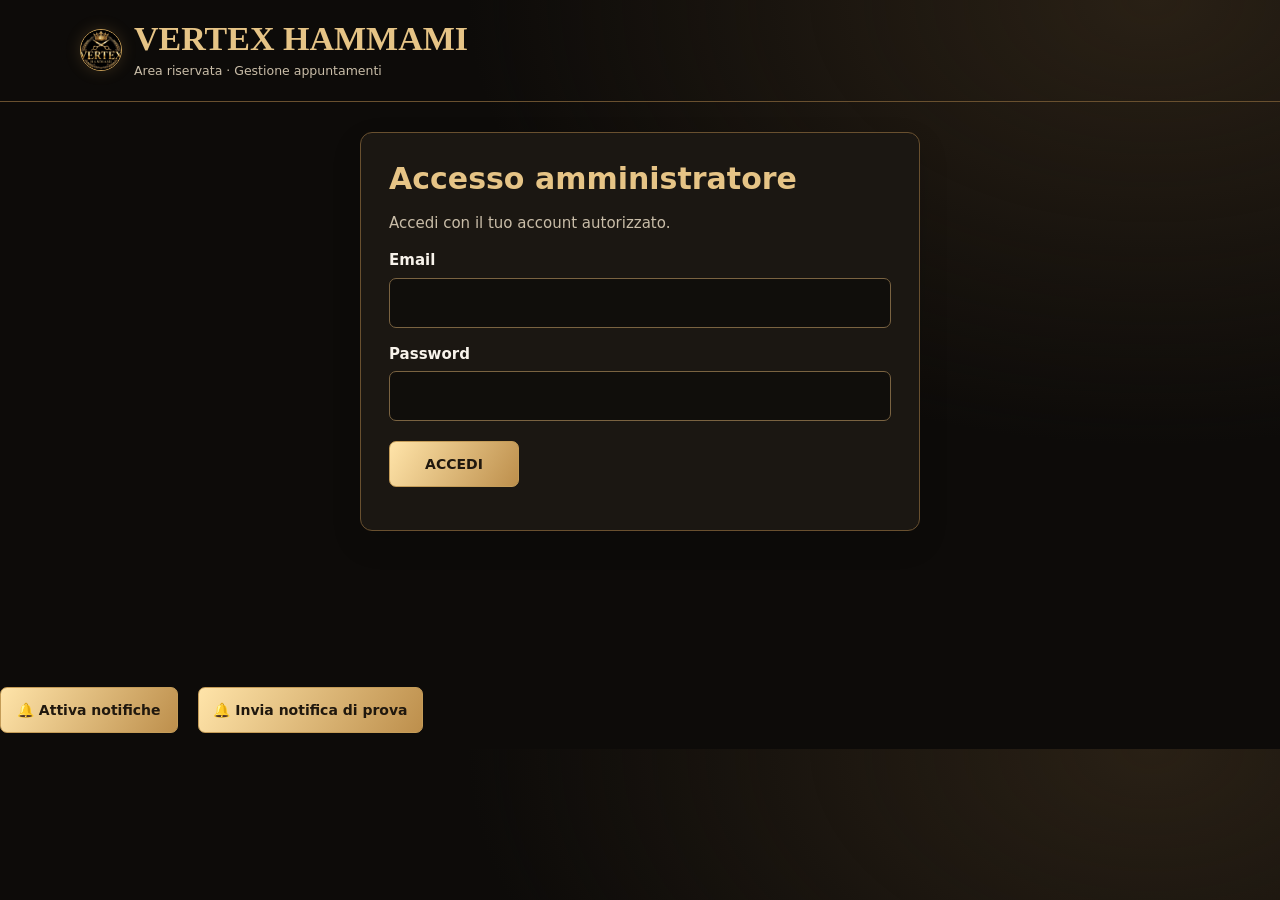
==== commit fb1c54f5: "Add files via upload" ====
--- a/admin.html
+++ b/admin.html
@@ -6,7 +6,7 @@
 <meta charset="utf-8">
 <meta name="viewport" content="width=device-width, initial-scale=1">
 <meta name="theme-color" content="#100d0a">
-<title>VERTEX by HAMMAMI | Gestione prenotazioni</title>
+<title>VERTEX HAMMAMI | Admin Mobile</title>
 <style>
 :root{color-scheme:dark;--bg:#0d0b09;--panel:#1b1712;--line:#69502f;--gold:#e6c486;--gold2:#f8dfa6;--text:#f8f3eb;--muted:#c9bda8;--green:#a3dfae;--red:#ffb2a9}
 *{box-sizing:border-box}body{margin:0;background:radial-gradient(ellipse at 90% 0%,#292015 0,transparent 42%),var(--bg);color:var(--text);font:15px/1.5 system-ui,-apple-system,Segoe UI,sans-serif}
@@ -31,26 +31,134 @@
 .dialog-shell::backdrop{background:#000b}
 #schedulePanel h3{margin:0 0 8px;color:var(--gold2)}
 @media(max-width:560px){.schedule-grid,.edit-grid{grid-template-columns:1fr}.schedule-grid .full,.edit-grid .full{grid-column:1}.dialog-shell{padding:17px}}
+
+/* Admin mobile: controlli comodi su iPhone/Android e tastiera Safari */
+html{ -webkit-text-size-adjust:100%; }
+input,select,button{ touch-action:manipulation; }
+input,select{font-size:16px; min-height:48px;}
+button{min-height:46px;}
+#login{width:100%; max-width:560px; margin:28px auto 40px;}
+#login.panel{padding:clamp(18px,5vw,28px);}
+#login h2{font-size:clamp(22px,6vw,30px); line-height:1.2;}
+#loginForm p{margin-top:20px;}
+#loginBtn{min-width:130px;}
+.cards{grid-template-columns:repeat(auto-fit,minmax(min(100%,280px),1fr));}
+@media(max-width:700px){
+ body{font-size:16px;}
+ header{padding:14px 16px;align-items:flex-start;}
+ header h1{font-size:27px;}
+ main{margin:14px auto;padding:0 12px 100px;}
+ .panel{padding:16px;border-radius:14px;}
+ #login{margin:20px auto 30px;}
+ .toolbar{align-items:stretch;}
+ .toolbar-controls{display:grid;grid-template-columns:1fr 1fr;gap:8px;}
+ .toolbar-controls select{grid-column:1/-1;width:100%;min-width:0;}
+ .toolbar-controls button{width:100%;padding:12px 8px;}
+ .stats{gap:7px;}
+ .stat{flex:1 1 calc(50% - 7px);text-align:center;}
+ .cards{grid-template-columns:1fr;gap:10px;}
+ .booking{padding:12px;gap:5px;}
+ .booking p{font-size:14px;line-height:1.4;}
+ .booking .service-highlight{font-size:16px;padding:7px 9px;}
+ .actions{gap:8px;}
+ .actions button{min-height:46px;font-size:14px;}
+ .schedule-grid,.edit-grid{grid-template-columns:1fr;}
+ .schedule-grid .full,.edit-grid .full{grid-column:1;}
+ dialog.dialog-shell{width:calc(100vw - 20px);max-height:88dvh;padding:16px;}
+}
+@media(max-width:380px){.toolbar-controls{grid-template-columns:1fr}.toolbar-controls select{grid-column:1}}
+
+
+/* VERTEX split-view: Agenda calendar + compact client directory */
+#mobileTabs{position:fixed;z-index:50;left:0;right:0;bottom:0;display:grid;grid-template-columns:1fr 1fr;background:#18130e;border-top:1px solid var(--line);padding:8px max(12px,env(safe-area-inset-right)) calc(8px + env(safe-area-inset-bottom)) max(12px,env(safe-area-inset-left));gap:8px}
+#mobileTabs button{border:1px solid var(--line);background:#211b14;color:var(--muted);font-size:14px;line-height:1.2;min-height:46px;padding:7px 6px}
+#mobileTabs button.active{background:linear-gradient(120deg,#ffe4a9,#bd8f4c);color:#20180e}
+#calendarPanel{padding:14px}
+.calendar-head{display:flex;align-items:center;justify-content:space-between;gap:8px;margin-bottom:12px}
+.calendar-head button{padding:9px 12px;min-height:42px}
+#calendarTitle{text-align:center;color:var(--gold2);font-weight:800;font-size:18px}
+.calendar-grid{display:grid;grid-template-columns:repeat(7,minmax(0,1fr));gap:4px}
+.calendar-weekday{text-align:center;color:var(--muted);font-size:11px;font-weight:700;padding:5px 0}
+.calendar-day{position:relative;padding:5px 2px;background:#17130f;color:var(--text);border:1px solid #493a27;border-radius:7px;min-height:52px;font-size:14px}
+.calendar-day.outside{opacity:.4}.calendar-day.selected{outline:2px solid var(--gold);background:#302515}.calendar-day.today{color:var(--gold2)}
+.calendar-count{display:block;font-size:10px;color:var(--green);font-weight:700;line-height:1.2}
+#selectedDayTitle{margin:16px 2px 8px;font-size:17px;color:var(--gold2)}
+#clientSearch{margin:0 0 12px}
+.client-list{display:grid;gap:8px}.client-card{display:flex;flex-wrap:wrap;justify-content:space-between;align-items:flex-start;gap:8px;padding:10px 12px;border:1px solid #493a27;background:#1b1712;border-radius:9px;min-width:0}
+.client-main{flex:1 1 100%;min-width:0}.client-main strong{display:block;color:var(--gold2);font-size:15px;overflow-wrap:anywhere}.client-main span{display:block;color:var(--muted);font-size:12px;overflow-wrap:anywhere}.client-actions{display:flex;flex:1 1 auto;flex-wrap:wrap;gap:6px}.client-actions a,.client-actions button{flex:1 1 auto;min-height:36px;padding:6px 10px;font-size:12px;white-space:nowrap}.client-actions a{color:var(--gold2);text-decoration:none;border:1px solid var(--line);border-radius:8px;text-align:center}.client-actions button{border-radius:8px}
+@media(max-width:700px){main{padding-bottom:92px}.calendar-day{min-height:49px}.calendar-weekday{font-size:10px}.client-card{padding:9px 10px}}
+/* Collaboratori: righe compatte e azioni chiare su schermi piccoli */
+#barbersPanel>p{margin:4px 0 12px;font-size:13px}
+#addBarberForm{display:grid;grid-template-columns:minmax(0,1fr) auto;gap:8px;margin:10px 0 14px!important}
+#addBarberForm input{max-width:none!important;min-width:0}
+#barbersList{display:grid;gap:8px}
+.barber-row{display:grid;grid-template-columns:minmax(0,1fr) auto;align-items:center;gap:10px;padding:10px 12px;border:1px solid #493a27;border-radius:10px;background:#17130f}
+.barber-identity{min-width:0;display:flex;align-items:center;gap:9px}
+.barber-identity strong{overflow-wrap:anywhere}
+.barber-state{font-size:11px;font-weight:750;white-space:nowrap;border:1px solid #456c4b;border-radius:99px;padding:3px 8px;color:#b9edc1;background:#1d3020}
+.barber-state.off{border-color:#685b49;color:#d5c8b5;background:#29231b}
+.barber-actions{display:flex;gap:7px;align-items:center}
+.barber-actions button{min-height:38px;padding:7px 10px;font-size:12px;white-space:nowrap}
+.barber-owner{font-size:12px;color:var(--muted);white-space:nowrap}
+@media(max-width:560px){#addBarberForm{grid-template-columns:1fr}#addBarberForm button{width:100%}.barber-row{grid-template-columns:1fr;gap:8px;padding:10px}.barber-actions{display:grid;grid-template-columns:1fr 1fr}.barber-actions button{width:100%;min-height:42px}.barber-owner{white-space:normal}}
+/* Keep the fixed tab bar clear of the last appointment actions, including on iPhone. */
+@media(max-width:700px){
+ main{padding-bottom:calc(170px + env(safe-area-inset-bottom))!important}
+ html{scroll-padding-bottom:calc(150px + env(safe-area-inset-bottom))}
+ #mobileTabs{padding-top:5px;padding-bottom:calc(5px + env(safe-area-inset-bottom));box-shadow:0 -8px 24px #0008}
+}
+
+/* Rifinitura mobile: cards più compatte e logo visibile */
+.brand-head{display:flex;align-items:center;gap:12px;min-width:0}.brand-head img{width:42px;height:42px;object-fit:cover;border:1px solid #c69d57;border-radius:50%;box-shadow:0 0 16px #c69d5733}.brand-head h1{margin:0 0 4px}.brand-head small{display:block}
+@media(max-width:700px){
+ header{padding:12px 14px;align-items:center;gap:8px}
+ .brand-head{gap:9px}.brand-head img{width:36px;height:36px}
+ header h1{font-size:23px;line-height:1.1}
+ header small{font-size:11px}
+ .panel{padding:13px;border-radius:12px}
+ .booking{padding:10px;gap:4px}
+ .booking-head{padding-bottom:5px}.booking-head .customer-name{font-size:17px}.booking-head .appointment-date{font-size:12px}
+ .booking p{font-size:13px;line-height:1.32}
+ .booking .service-highlight{font-size:15px;padding:6px 8px}
+ .actions{gap:7px;padding-top:5px}.actions button{min-height:42px;padding:8px 9px;font-size:13px}
+ #mobileTabs button{min-height:44px;font-size:13px}
+}
+
+/* Navigation never covers controls on desktop; action buttons wrap inside their cards. */
+.actions button{flex:1 1 180px;min-width:0;white-space:normal;overflow-wrap:anywhere}
+@media(min-width:701px){
+ #mobileTabs{position:static;left:auto;right:auto;bottom:auto;width:calc(100% - 36px);max-width:1120px;margin:18px auto 24px;padding:9px;background:#18130e;border:1px solid var(--line);border-radius:12px;box-shadow:none}
+}
+@media(max-width:700px){
+ #mobileTabs{position:fixed;left:0;right:0;bottom:0;width:auto;max-width:none;margin:0;border-radius:0;padding:5px max(12px,env(safe-area-inset-right)) calc(7px + env(safe-area-inset-bottom)) max(12px,env(safe-area-inset-left))}
+ main{padding-bottom:calc(220px + env(safe-area-inset-bottom))!important}
+ html{scroll-padding-bottom:calc(200px + env(safe-area-inset-bottom))}
+ .actions{display:grid;grid-template-columns:repeat(2,minmax(0,1fr));gap:7px}
+ .actions button{width:100%;min-height:44px;padding:8px 6px;font-size:12px}
+ .actions button:only-child{grid-column:1/-1}
+}
+
+/* Three separate private admin areas */
+#mobileTabs{grid-template-columns:repeat(3,minmax(0,1fr))}
+#mobileTabs button{min-width:0;white-space:normal;overflow-wrap:anywhere}
+@media(max-width:700px){#mobileTabs button{font-size:12px;padding:6px 3px;min-height:48px}}
 </style>
 </head>
 <body>
-<header><div><h1>VERTEX <span>by HAMMAMI</span></h1><small>Area riservata · Gestione appuntamenti</small></div><button id="logout" class="secondary" hidden>Esci</button></header>
+<header><div class="brand-head"><img src="logo.jpg" alt="Logo VERTEX HAMMAMI"><div><h1>VERTEX HAMMAMI</h1><small>Area riservata · Gestione appuntamenti</small></div></div><button id="logout" class="secondary" hidden>Esci</button></header>
 <main>
 <section id="login" class="panel"><h2>Accesso amministratore</h2><p class="muted">Accedi con il tuo account autorizzato.</p><form id="loginForm"><label for="email">Email</label><input id="email" type="email" autocomplete="username" required><label for="password">Password</label><input id="password" type="password" autocomplete="current-password" required><p><button id="loginBtn" type="submit">ACCEDI</button></p></form></section>
 <section id="dashboard" hidden>
 
-<section class="panel" id="barbersPanel">
-  <h2>Gestione barbieri</h2>
-  <p class="muted">Quando un collaboratore inizia, premi “Attiva / nuovo nome” e inserisci il suo nome. Quando termina, premi “Disattiva”; il prossimo collaboratore potrà usare lo stesso posto con un nuovo nome.</p>
-  <form id="addBarberForm" class="toolbar" style="margin:12px 0">
-    <label for="newBarberName" class="sr-only">Nome del barbiere</label>
-    <input id="newBarberName" name="name" type="text" maxlength="80" placeholder="Nome del barbiere" required style="max-width:420px">
-    <button id="addBarberButton" type="submit">＋ Aggiungi nome</button>
-  </form>
-  <div id="barbersList">Caricamento barbieri...</div>
-</section>
+
 
  
+ <div id="agendaPage">
+ <section class="panel" id="calendarPanel" aria-label="Agenda calendario">
+  <div class="calendar-head"><button type="button" class="secondary" id="monthPrev" aria-label="Mese precedente">‹</button><div id="calendarTitle"></div><button type="button" class="secondary" id="monthNext" aria-label="Mese successivo">›</button></div>
+  <div class="calendar-grid" id="calendarGrid"></div>
+  <h3 id="selectedDayTitle">Appuntamenti del giorno</h3>
+ </section>
  <div class="panel toolbar"><div><h2>Prenotazioni</h2><small>Le richieste vengono confermate solo dal titolare.</small></div><div class="toolbar-controls"><select id="filter" aria-label="Filtra prenotazioni"><option value="all">Tutte</option><option value="pending">In attesa</option><option value="confirmed">Confermate</option><option value="rejected">Rifiutate</option><option value="cancelled">Annullate</option><option value="blocked">Orari bloccati</option></select><button id="toggleSchedule" class="secondary" type="button" aria-expanded="false" aria-controls="schedulePanel">🕒 Gestione orari</button><button id="refresh" class="secondary" type="button">↻ Aggiorna</button></div></div>
  <section id="schedulePanel" class="panel" hidden aria-label="Gestione orari">
   <h3>Blocca un orario</h3>
@@ -70,6 +178,23 @@
  <div id="dashboardMessage" class="notice" role="status" aria-live="polite">Premi Aggiorna per ricaricare le prenotazioni.</div>
  <div id="cards" class="cards"></div>
  <p class="footnote" id="lastRefresh">Nessun aggiornamento effettuato.</p>
+ </div><!-- end agendaPage -->
+ <section id="clientsPage" hidden>
+  <div class="panel"><div class="toolbar"><div><h2>Clienti</h2><small>Rubrica aggiornata dalle prenotazioni.</small></div><strong id="clientCount" class="muted"></strong></div><input id="clientSearch" type="search" placeholder="Cerca nome o telefono" aria-label="Cerca clienti"><div id="clientList" class="client-list"></div></div>
+ </section>
+ <section id="barbersPage" hidden>
+  <section class="panel" id="barbersPanel">
+   <h2>Gestione barbieri</h2>
+   <p class="muted">Sezione privata dell’amministratore. Aggiungi un nome, poi attivalo quando inizia a lavorare.</p>
+   <form id="addBarberForm" class="toolbar" style="margin:12px 0">
+    <label for="newBarberName" class="sr-only">Nome del barbiere</label>
+    <input id="newBarberName" name="name" type="text" maxlength="80" placeholder="Nome del barbiere" required style="max-width:420px">
+    <button id="addBarberButton" type="submit">＋ Aggiungi nome</button>
+   </form>
+   <div id="barbersList">Caricamento barbieri...</div>
+  </section>
+ </section>
+ <nav id="mobileTabs" aria-label="Navigazione"><button type="button" id="tabAgenda" class="active" aria-current="page">🗓️ Agenda</button><button type="button" id="tabClients">👥 Clienti</button><button type="button" id="tabBarbers">💈 Barbieri</button></nav>
 </section>
 <div id="loginMessage" class="notice" role="status" aria-live="polite" hidden></div>
 </main>
@@ -89,6 +214,12 @@
   <div class="form-actions"><button type="submit">💾 Salva modifica</button><button type="button" class="secondary" id="cancelEdit">Annulla</button></div>
  </form>
 </dialog>
+<dialog id="bookingDetails" class="dialog-shell" aria-labelledby="bookingDetailsTitle">
+ <h2 id="bookingDetailsTitle">Dettagli appuntamento</h2>
+ <div id="bookingDetailsBody"></div>
+ <div id="bookingDetailsActions" class="form-actions"></div>
+ <button type="button" class="secondary" id="closeBookingDetails">Chiudi</button>
+</dialog>
 <script>
 'use strict';
 // Impostazioni riprese ESATTAMENTE dal file admin.html fornito dall'utente.
@@ -97,6 +228,9 @@
 const SUPABASE_KEY='sb_publishable_PJLP34HkqWKZbwhsN65KKA_12wdK7V8';
 const $=id=>document.getElementById(id);
 let accessToken='',bookings=[],loading=false;
+let agendaMonth=new Date();
+let selectedAgendaDay=new Date().toLocaleDateString('sv-SE',{timeZone:'Europe/Rome'});
+let activeAdminTab='agenda';
 // Sessione Supabase: persiste nell'app installata; NON memorizzare mai la password.
 const VERTEX_SESSION_KEY='vertex_hammami_admin_session_v1';
 let vertexSession=null,vertexRefreshPromise=null;
@@ -187,39 +321,32 @@
 
   for (const barber of barbers) {
     const row = document.createElement("div");
-    row.className = "toolbar";
+    row.className = "barber-row";
+    const identity = document.createElement("div");
+    identity.className = "barber-identity";
 
     const name = document.createElement("strong");
     name.textContent = barber.name;
 
     const controls = document.createElement("div");
-    controls.className = "toolbar-controls";
-
-    // Keep the owner first, allow active/inactive toggle, but never rename or delete.
+    controls.className = "barber-actions";
+
+    // The owner is mandatory and must remain active; don't show a failing toggle.
     if (Number(barber.id) === 1) {
-      const ownerButton = document.createElement("button");
-      ownerButton.type = "button";
-      ownerButton.textContent = barber.is_active ? "Disattiva" : "Attiva";
-      ownerButton.onclick = async () => {
-        ownerButton.disabled = true;
-        try {
-          await api("/functions/v1/admin-bookings", {
-            action: "barber_toggle",
-            barber_id: barber.id,
-            is_active: !barber.is_active
-          }, accessToken);
-          await loadBarbers();
-          showNotice("Stato del titolare aggiornato.", "success");
-        } catch (error) {
-          showNotice(error.message || "Impossibile aggiornare lo stato.", "error");
-          ownerButton.disabled = false;
-        }
-      };
-      controls.append(ownerButton);
-      row.append(name, controls);
+      const ownerStatus = document.createElement("span");
+      ownerStatus.className = "barber-owner";
+      ownerStatus.textContent = "Titolare · sempre attivo";
+      identity.append(name);
+      controls.append(ownerStatus);
+      row.append(identity, controls);
       container.append(row);
       continue;
     }
+
+    const state = document.createElement("span");
+    state.className = "barber-state" + (barber.is_active ? "" : " off");
+    state.textContent = barber.is_active ? "Attivo" : "Non attivo";
+    identity.append(name, state);
 
     const button = document.createElement("button");
     button.type = "button";
@@ -258,7 +385,7 @@
         }, accessToken);
         await loadBarbers();
       } catch (error) {
-        alert(error.message);
+          showNotice(error.message || "Impossibile aggiornare il barbiere.", "error");
         button.disabled = false;
       }
     };
@@ -269,15 +396,21 @@
     deleteButton.type = "button";
     deleteButton.className = "danger";
     deleteButton.textContent = "Elimina";
-    deleteButton.title = barber.is_active ? "Disattiva prima il barbiere" : "Elimina questo nome";
+    deleteButton.title = "Disattiva ed elimina questo nome";
     deleteButton.onclick = async () => {
-      if (barber.is_active) {
-        showNotice("Disattiva prima il barbiere, poi potrai eliminarlo.", "error");
-        return;
-      }
-      if (!confirm(`Eliminare definitivamente il nome “${barber.name}”?`)) return;
+      const promptText = barber.is_active
+        ? `Eliminare “${barber.name}”? Il collaboratore verrà prima disattivato.`
+        : `Eliminare definitivamente il nome “${barber.name}”?`;
+      if (!confirm(promptText)) return;
       deleteButton.disabled = true;
       try {
+        if (barber.is_active) {
+          await api("/functions/v1/admin-bookings", {
+            action: "barber_toggle",
+            barber_id: barber.id,
+            is_active: false
+          }, accessToken);
+        }
         await api("/functions/v1/admin-bookings", {
           action: "barber_delete",
           barber_id: barber.id
@@ -286,12 +419,13 @@
         showNotice("Nome eliminato.", "success");
       } catch (error) {
         showNotice(error.message || "Impossibile eliminare il nome.", "error");
+        await loadBarbers().catch(() => {});
         deleteButton.disabled = false;
       }
     };
     controls.append(deleteButton);
 
-    row.append(name, controls);
+    row.append(identity, controls);
     container.append(row);
   }
 }
@@ -319,7 +453,67 @@
 function dateRome(value){if(!value)return '—';const d=new Date(value);return Number.isNaN(d.getTime())?'Data non valida':d.toLocaleString('it-IT',{timeZone:'Europe/Rome',dateStyle:'full',timeStyle:'short'})}
 function appointmentRange(start,end){if(!start)return '—';const a=new Date(start);if(Number.isNaN(a.getTime()))return 'Data non valida';const day=a.toLocaleDateString('it-IT',{timeZone:'Europe/Rome',weekday:'long',day:'numeric',month:'long',year:'numeric'});const timeOptions={timeZone:'Europe/Rome',hour:'2-digit',minute:'2-digit',hour12:false};const from=a.toLocaleTimeString('it-IT',timeOptions);if(!end)return day+' • '+from;const b=new Date(end);if(Number.isNaN(b.getTime()))return day+' • '+from;return day+' • '+from+'–'+b.toLocaleTimeString('it-IT',timeOptions)}
 function line(card,label,value){const p=document.createElement('p');const strong=document.createElement('b');strong.textContent=label+': ';p.append(strong,document.createTextNode(String(value??'—')));card.append(p)}
+function openBookingDetails(b){
+ const body=$('bookingDetailsBody');body.replaceChildren();
+ const blocked=b.status==='blocked'||b.customer_name==='BLOCCATO';
+ const pairs=[['Cliente',blocked?'Blocco orario':b.customer_name],['Data e ora',appointmentRange(b.starts_at,b.ends_at)],['Servizio',b.service_name],['Telefono',b.customer_phone],['Prezzo',b.price!=null?b.price+' €':'—'],['Stato',statusLabels[b.status]||b.status]];
+ for(const [label,value] of pairs){const p=document.createElement('p');const strong=document.createElement('b');strong.textContent=label+': ';p.append(strong,document.createTextNode(String(value||'—')));body.append(p)}
+ const actions=$('bookingDetailsActions');actions.replaceChildren();
+ if(!blocked&&b.customer_phone){const call=document.createElement('a');call.href='tel:'+String(b.customer_phone).replace(/[^+\d]/g,'');call.className='secondary';call.textContent='📞 Chiama';call.style.cssText='display:block;text-align:center;padding:12px;border:1px solid var(--line);border-radius:8px;color:var(--gold2);text-decoration:none;flex:1';actions.append(call)}
+ if(b.status==='pending'||b.status==='confirmed'){const edit=document.createElement('button');edit.type='button';edit.className='secondary';edit.textContent='✎ Modifica';edit.onclick=()=>{$('bookingDetails').close();openEdit(b)};actions.append(edit)}
+ if(b.status==='pending'){for(const [status,label,cls] of [['confirmed','Conferma',''],['rejected','Rifiuta','danger'],['cancelled','Annulla','secondary']]){const btn=document.createElement('button');btn.type='button';btn.className=cls;btn.textContent=label;btn.onclick=()=>{$('bookingDetails').close();changeStatus(b,status)};actions.append(btn)}}
+ if(b.status==='confirmed'){const btn=document.createElement('button');btn.type='button';btn.className='secondary';btn.textContent='Annulla';btn.onclick=()=>{$('bookingDetails').close();changeStatus(b,'cancelled')};actions.append(btn)}
+ if(b.status==='blocked'){const btn=document.createElement('button');btn.type='button';btn.className='secondary';btn.textContent='🔓 Sblocca';btn.onclick=()=>{$('bookingDetails').close();unblockTime(b)};actions.append(btn)}
+ $('bookingDetails').showModal();
+}
+function setAdminTab(tab){
+ if(!['agenda','clients','barbers'].includes(tab))return;
+ activeAdminTab=tab;
+ $('agendaPage').hidden=tab!=='agenda';$('clientsPage').hidden=tab!=='clients';$('barbersPage').hidden=tab!=='barbers';
+ $('tabAgenda').classList.toggle('active',tab==='agenda');$('tabClients').classList.toggle('active',tab==='clients');$('tabBarbers').classList.toggle('active',tab==='barbers');
+ $('tabAgenda').setAttribute('aria-current',tab==='agenda'?'page':'false');
+ $('tabClients').setAttribute('aria-current',tab==='clients'?'page':'false');
+ $('tabBarbers').setAttribute('aria-current',tab==='barbers'?'page':'false');
+ render();window.scrollTo(0,0);
+}
+function bookingDayKey(b){return new Date(b.starts_at).toLocaleDateString('sv-SE',{timeZone:'Europe/Rome'})}
+function renderCalendar(){
+ const grid=$('calendarGrid');if(!grid)return;grid.replaceChildren();
+ const monthName=agendaMonth.toLocaleDateString('it-IT',{month:'long',year:'numeric'});$('calendarTitle').textContent=monthName.charAt(0).toUpperCase()+monthName.slice(1);
+ for(const d of ['Lun','Mar','Mer','Gio','Ven','Sab','Dom']){const e=document.createElement('div');e.className='calendar-weekday';e.textContent=d;grid.append(e)}
+ const y=agendaMonth.getFullYear(),m=agendaMonth.getMonth();const first=new Date(Date.UTC(y,m,1));const offset=(first.getUTCDay()+6)%7;const start=new Date(Date.UTC(y,m,1-offset));
+ const today=new Date().toLocaleDateString('sv-SE',{timeZone:'Europe/Rome'});
+ const live=bookings.filter(b=>!['cancelled','rejected','unblocked'].includes(String(b.status||'').toLowerCase()));
+ for(let i=0;i<42;i++){const dt=new Date(start);dt.setUTCDate(start.getUTCDate()+i);const key=dt.toISOString().slice(0,10);const items=live.filter(b=>bookingDayKey(b)===key);const btn=document.createElement('button');btn.type='button';btn.className='calendar-day'+(dt.getUTCMonth()!==m?' outside':'')+(key===selectedAgendaDay?' selected':'')+(key===today?' today':'');btn.innerHTML='<span>'+dt.getUTCDate()+'</span>'+(items.length?'<span class="calendar-count">'+items.length+' •</span>':'');btn.setAttribute('aria-label',key+(items.length?', '+items.length+' appuntamenti':''));btn.onclick=()=>{selectedAgendaDay=key;render()};grid.append(btn)}
+ const selected=new Date(selectedAgendaDay+'T12:00:00Z');$('selectedDayTitle').textContent='Appuntamenti · '+selected.toLocaleDateString('it-IT',{timeZone:'Europe/Rome',weekday:'long',day:'numeric',month:'long',year:'numeric'});
+ $('monthPrev').onclick=()=>{agendaMonth=new Date(y,m-1,1);renderCalendar()};$('monthNext').onclick=()=>{agendaMonth=new Date(y,m+1,1);renderCalendar()};
+}
+function renderClients(){
+ const host=$('clientList');if(!host)return;host.replaceChildren();
+ const q=String($('clientSearch')?.value||'').trim().toLocaleLowerCase('it');
+ const grouped=new Map();
+ for(const b of bookings){if(['cancelled','rejected','blocked','unblocked'].includes(String(b.status||'').toLowerCase()))continue;const name=String(b.customer_name||'Cliente').trim();const phone=String(b.customer_phone||'').trim();const key=(phone||name).toLowerCase();if(!grouped.has(key))grouped.set(key,{name,phone,count:0,latest:b});const c=grouped.get(key);c.count++;if(new Date(b.starts_at)>new Date(c.latest.starts_at))c.latest=b}
+ const clients=[...grouped.values()].filter(c=>(c.name+' '+c.phone).toLocaleLowerCase('it').includes(q)).sort((a,b)=>a.name.localeCompare(b.name,'it'));
+ $('clientCount').textContent=clients.length+' clienti';
+ if(!clients.length){const e=document.createElement('div');e.className='empty';e.textContent='Nessun cliente trovato.';host.append(e);return}
+ for(const c of clients){
+  const card=document.createElement('article');card.className='client-card';
+  const main=document.createElement('div');main.className='client-main';
+  const name=document.createElement('strong');name.textContent=c.name;
+  const details=document.createElement('span');details.textContent=(c.phone||'Telefono non disponibile')+' · '+c.count+' prenotazioni';
+  const latest=document.createElement('span');latest.textContent=(c.latest.service_name||'Servizio')+' · '+dateRome(c.latest.starts_at);
+  main.append(name,details,latest);card.append(main);
+  const actions=document.createElement('div');actions.className='client-actions';
+  if(c.phone){const tel=document.createElement('a');tel.href='tel:'+c.phone.replace(/[^+\d]/g,'');tel.textContent='📞 Chiama';actions.append(tel)}
+  if(c.latest&&(c.latest.status==='pending'||c.latest.status==='confirmed')){
+   const edit=document.createElement('button');edit.type='button';edit.className='secondary';edit.textContent='✎ Modifica';edit.disabled=loading;edit.onclick=()=>openEdit(c.latest);actions.append(edit);
+   const cancel=document.createElement('button');cancel.type='button';cancel.className='danger';cancel.textContent='✕ Cancella';cancel.disabled=loading;cancel.onclick=()=>changeStatus(c.latest,'cancelled');actions.append(cancel);
+  }
+  card.append(actions);host.append(card)
+ }
+}
 function render(){
+ renderCalendar();renderClients();
  const cards=$('cards');cards.replaceChildren();
  const f = $('filter').value;
 
@@ -338,7 +532,7 @@
     timeZone: 'Europe/Rome'
   });
 
-  if (bookingDay < today) return false;
+  if (bookingDay !== selectedAgendaDay) return false;
 
   return f === 'all' || status === f;
 });
@@ -351,7 +545,7 @@
  visible.sort((a,b)=>Number(a.status==='blocked')-Number(b.status==='blocked'));
  for(const b of visible){
   const isBlock=b.status==='blocked'||b.customer_name==='BLOCCATO'||b.customer_phone==='ADMIN';
-  const card=document.createElement('article');card.className='booking'+(isBlock&&b.status==='blocked'?' booking--blocked':'');
+  const card=document.createElement('article');card.className='booking'+(isBlock&&b.status==='blocked'?' booking--blocked':'');card.style.cursor='pointer';card.title='Apri dettagli';card.onclick=()=>openBookingDetails(b);
   const head=document.createElement('div');head.className='booking-head';
   const name=document.createElement('strong');name.className='customer-name';name.textContent=isBlock?(b.status==='blocked'?'🔒 Blocco orario':'🔓 Blocco sbloccato'):(b.customer_name||'Cliente');head.append(name);
   const appointmentDate=document.createElement('span');appointmentDate.className='appointment-date';appointmentDate.textContent=appointmentRange(b.starts_at,b.ends_at);head.append(appointmentDate);card.append(head);
@@ -359,8 +553,8 @@
   if(!isBlock)line(card,'Prezzo',b.price!=null?b.price+' €':'—');
   if(!isBlock)line(card,'Telefono',b.customer_phone||'—');
   const st=document.createElement('p');st.className='status '+(isBlock&&b.status==='cancelled'?'confirmed':(b.status||''));st.textContent='Stato: '+(isBlock&&b.status==='cancelled'?'Sbloccato':(statusLabels[b.status]||b.status||'—'));card.append(st);
-  if(!isBlock&&b.customer_phone){const phone=String(b.customer_phone).replace(/[^+\d]/g,'');if(phone){const a=document.createElement('a');a.href='tel:'+phone;a.textContent='Chiama il cliente';card.append(a)}}
-  const actions=document.createElement('div');actions.className='actions';
+  if(!isBlock&&b.customer_phone){const phone=String(b.customer_phone).replace(/[^+\d]/g,'');if(phone){const a=document.createElement('a');a.href='tel:'+phone;a.textContent='Chiama il cliente';a.onclick=e=>e.stopPropagation();card.append(a)}}
+  const actions=document.createElement('div');actions.className='actions';actions.onclick=e=>e.stopPropagation();
   if(b.status==='pending'||b.status==='confirmed'){
    const edit=document.createElement('button');edit.type='button';edit.className='secondary';edit.textContent='✎ Modifica';edit.disabled=loading;edit.onclick=()=>openEdit(b);actions.append(edit);
   }
@@ -421,22 +615,29 @@
  if(!phone)return '';
  const name=String(b.customer_name||'').trim();
  const greeting=name?'Ciao '+name+',':'Ciao,';
- const message=greeting+' mi dispiace, l’orario che hai richiesto non è disponibile. Puoi scegliere un altro orario qui https://www.vertexhammami.it/#prenota. Grazie, VERTEX HAMMAMI.';
+ const message=[
+  greeting,
+  '',
+  'Mi dispiace, l’orario del tuo appuntamento ('+dateRome(b.starts_at)+') non è più disponibile.',
+  'Puoi scegliere un nuovo orario qui: https://www.vertexhammami.it/#prenota',
+  '',
+  'Grazie, VERTEX HAMMAMI.'
+ ].join('\n');
  return 'https://wa.me/'+phone+'?text='+encodeURIComponent(message);
 }
 async function changeStatus(b,status){
  const label=statusLabels[status]||status;
  if(loading)return;
- if(!window.confirm('Confermi di cambiare lo stato di «'+(b.customer_name||'Cliente')+'» in «'+label+'»?'))return;
- const notifyCustomer=status==='confirmed'||status==='rejected';
+ if(!window.confirm('Confermi «'+label+'» per '+(b.customer_name||'Cliente')+'?\n'+appointmentRange(b.starts_at,b.ends_at)+' · '+(b.service_name||'Appuntamento')))return;
+ const notifyCustomer=status==='confirmed'||status==='rejected'||status==='cancelled';
  const whatsappUrl=status==='confirmed'?vertexWhatsAppConfirmationUrl(b)
-  :status==='rejected'?vertexWhatsAppRejectionUrl(b):'';
+  :(status==='rejected'||status==='cancelled')?vertexWhatsAppRejectionUrl(b):'';
  // Apri una scheda vuota durante il clic: iOS può bloccare popup aperti dopo await.
  let whatsappTab=null;
  if(whatsappUrl){
   whatsappTab=window.open('about:blank','_blank');
   if(whatsappTab){
-   try{whatsappTab.opener=null;whatsappTab.document.title='VERTEX HAMMAMI';whatsappTab.document.body.textContent=status==='rejected'?'Rifiuto in corso…':'Conferma in corso…';}catch(_error){}
+   try{whatsappTab.opener=null;whatsappTab.document.title='VERTEX HAMMAMI';whatsappTab.document.body.textContent=status==='confirmed'?'Conferma in corso…':'Annullamento in corso…';}catch(_error){}
   }
  }
  loading=true;
@@ -465,7 +666,7 @@
     window.location.href=whatsappUrl;
    }
   }else{
-   const savedStatus=status==='rejected'?'Prenotazione rifiutata.':'Prenotazione confermata.';
+   const savedStatus=status==='confirmed'?'Prenotazione confermata.':'Prenotazione annullata.';
    window.alert(savedStatus+' Numero WhatsApp mancante o senza prefisso internazionale valido: invia il messaggio manualmente.');
   }
  }
@@ -573,6 +774,7 @@
  }catch(err){showNotice(err.message,'error')}
 });
 $('cancelEdit').onclick=()=>$('editDialog').close();
+$('closeBookingDetails').onclick=()=>$('bookingDetails').close();
 
 $('loginForm').addEventListener('submit',async e=>{
  e.preventDefault();const btn=$('loginBtn');btn.disabled=true;showNotice('Accesso in corso…');
@@ -591,6 +793,7 @@
  }
 };
 $('refresh').onclick=()=>load();$('filter').onchange=render;
+$('tabAgenda').onclick=()=>setAdminTab('agenda');$('tabClients').onclick=()=>setAdminTab('clients');$('tabBarbers').onclick=()=>setAdminTab('barbers');$('clientSearch').addEventListener('input',renderClients);
 // Riaprendo l'app dalla Home o da un link, rinnova la sessione quando serve.
 window.addEventListener('pageshow',()=>{if(!accessToken)vertexRestoreSession();});
 document.addEventListener('visibilitychange',()=>{
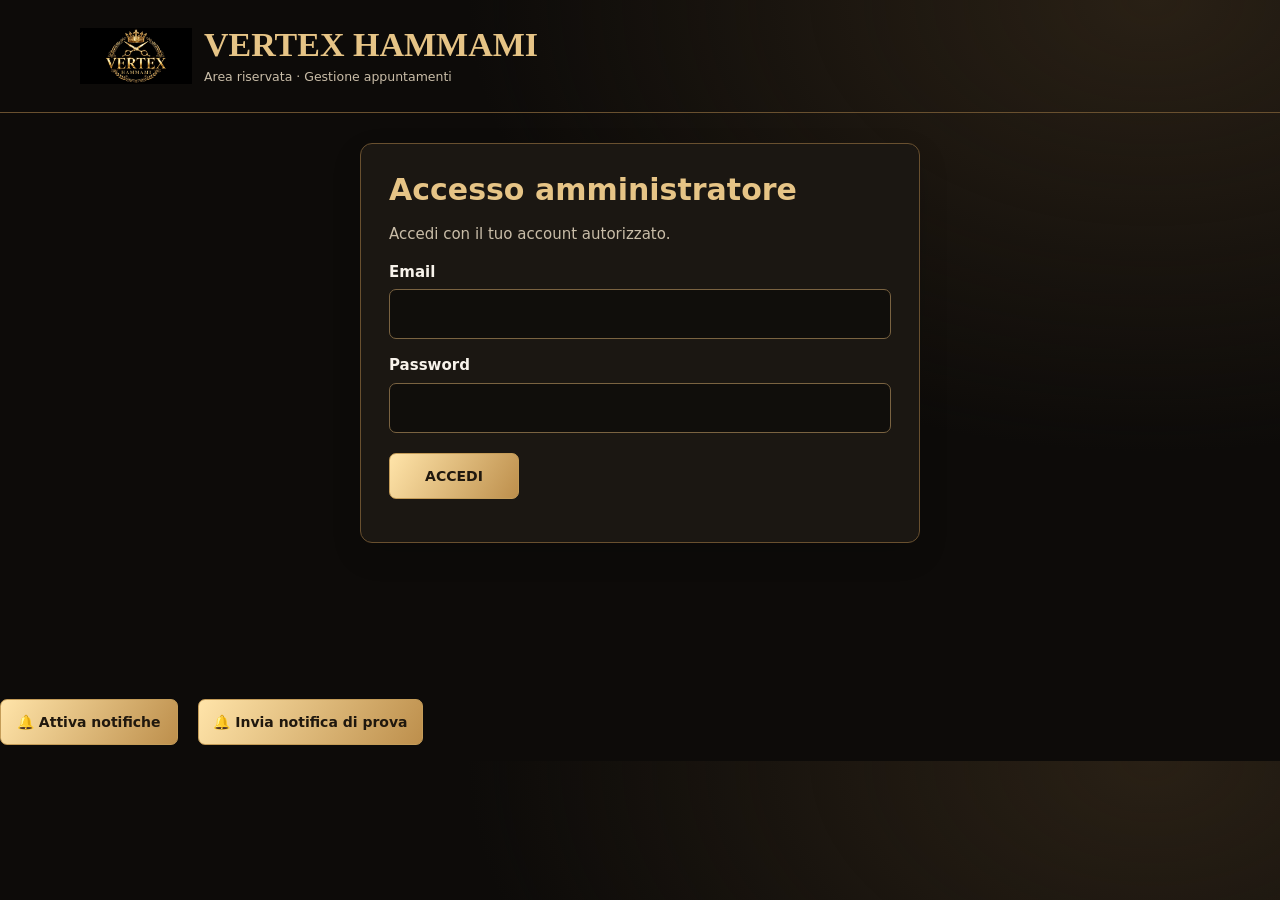
==== commit 6aa0e8c9: "Add files via upload" ====
--- a/admin.html
+++ b/admin.html
@@ -109,10 +109,10 @@
 }
 
 /* Rifinitura mobile: cards più compatte e logo visibile */
-.brand-head{display:flex;align-items:center;gap:12px;min-width:0}.brand-head img{width:42px;height:42px;object-fit:cover;border:1px solid #c69d57;border-radius:50%;box-shadow:0 0 16px #c69d5733}.brand-head h1{margin:0 0 4px}.brand-head small{display:block}
+.brand-head{display:flex;align-items:center;gap:12px;min-width:0}.brand-head img{width:112px;height:72px;object-fit:contain;border:0;border-radius:0;box-shadow:none;flex:0 0 auto}.brand-head h1{margin:0 0 4px}.brand-head small{display:block}
 @media(max-width:700px){
  header{padding:12px 14px;align-items:center;gap:8px}
- .brand-head{gap:9px}.brand-head img{width:36px;height:36px}
+ .brand-head{gap:9px}.brand-head img{width:88px;height:58px}
  header h1{font-size:23px;line-height:1.1}
  header small{font-size:11px}
  .panel{padding:13px;border-radius:12px}
